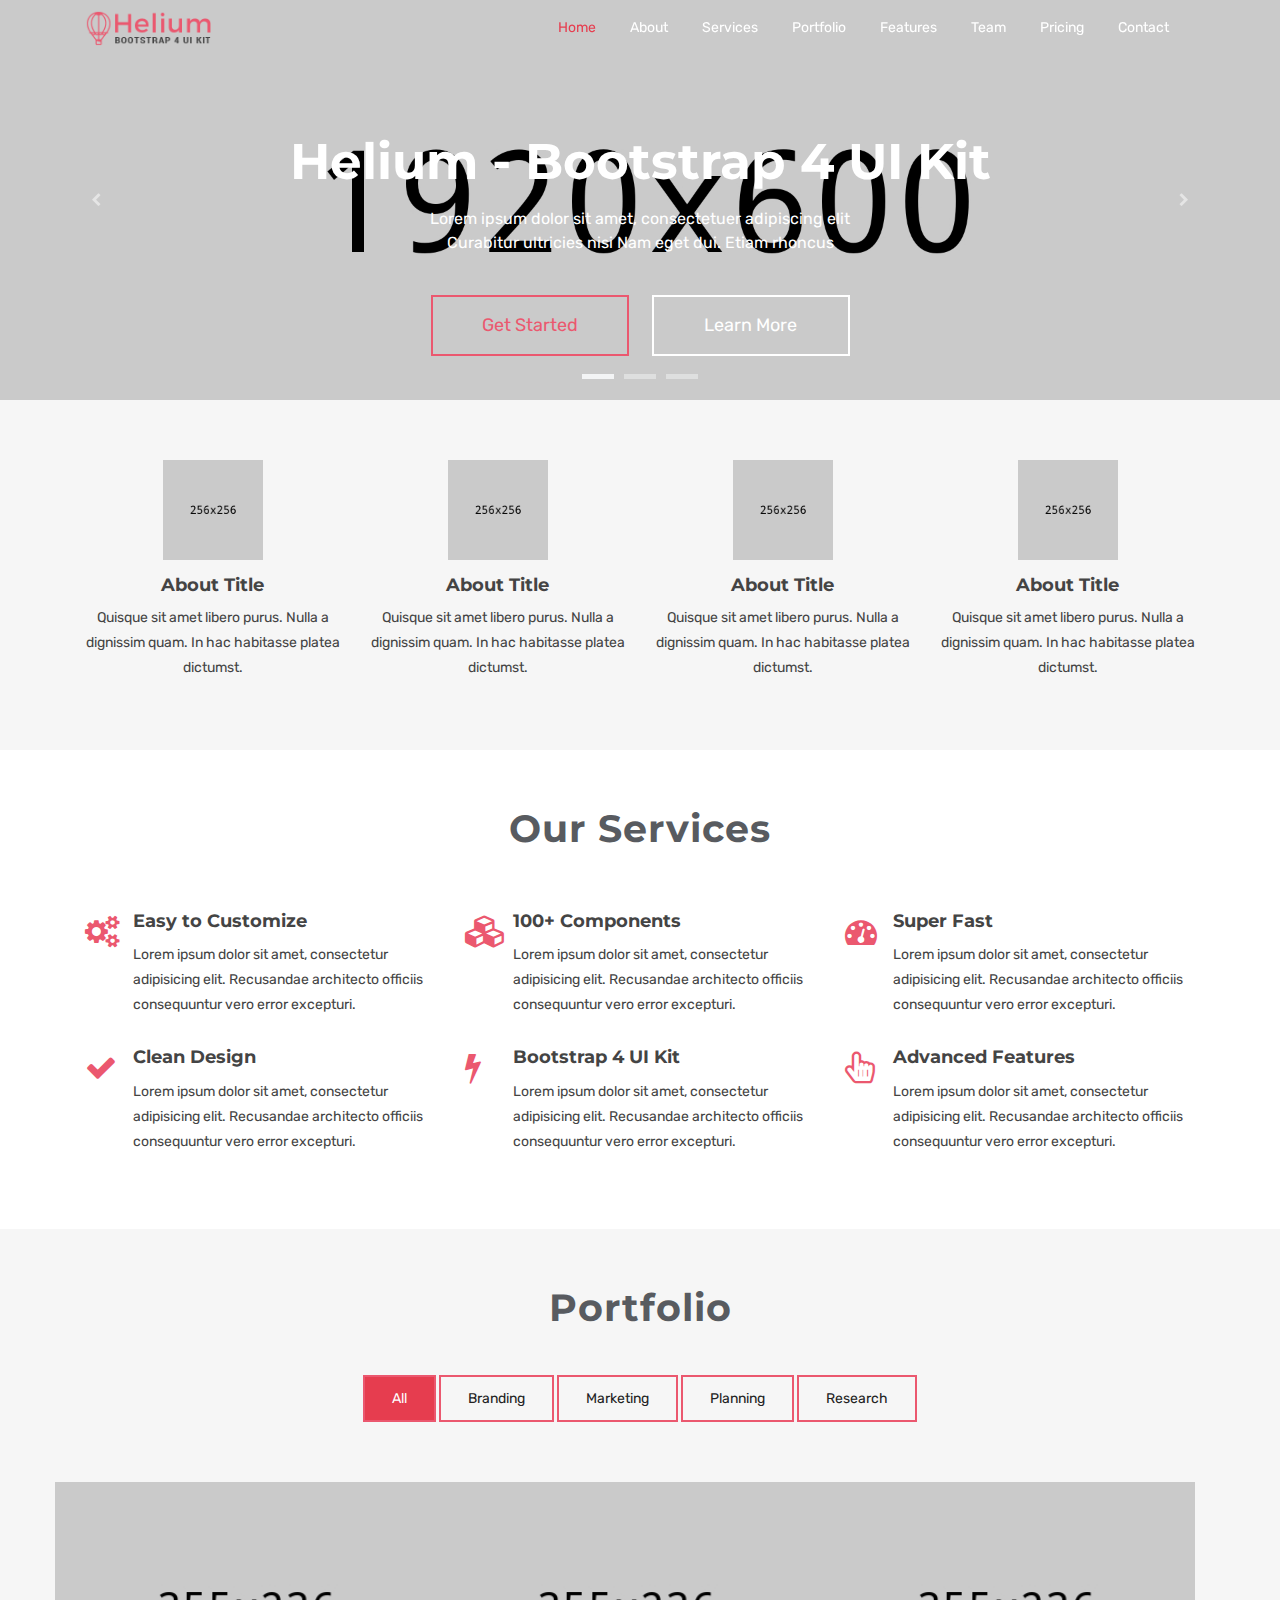
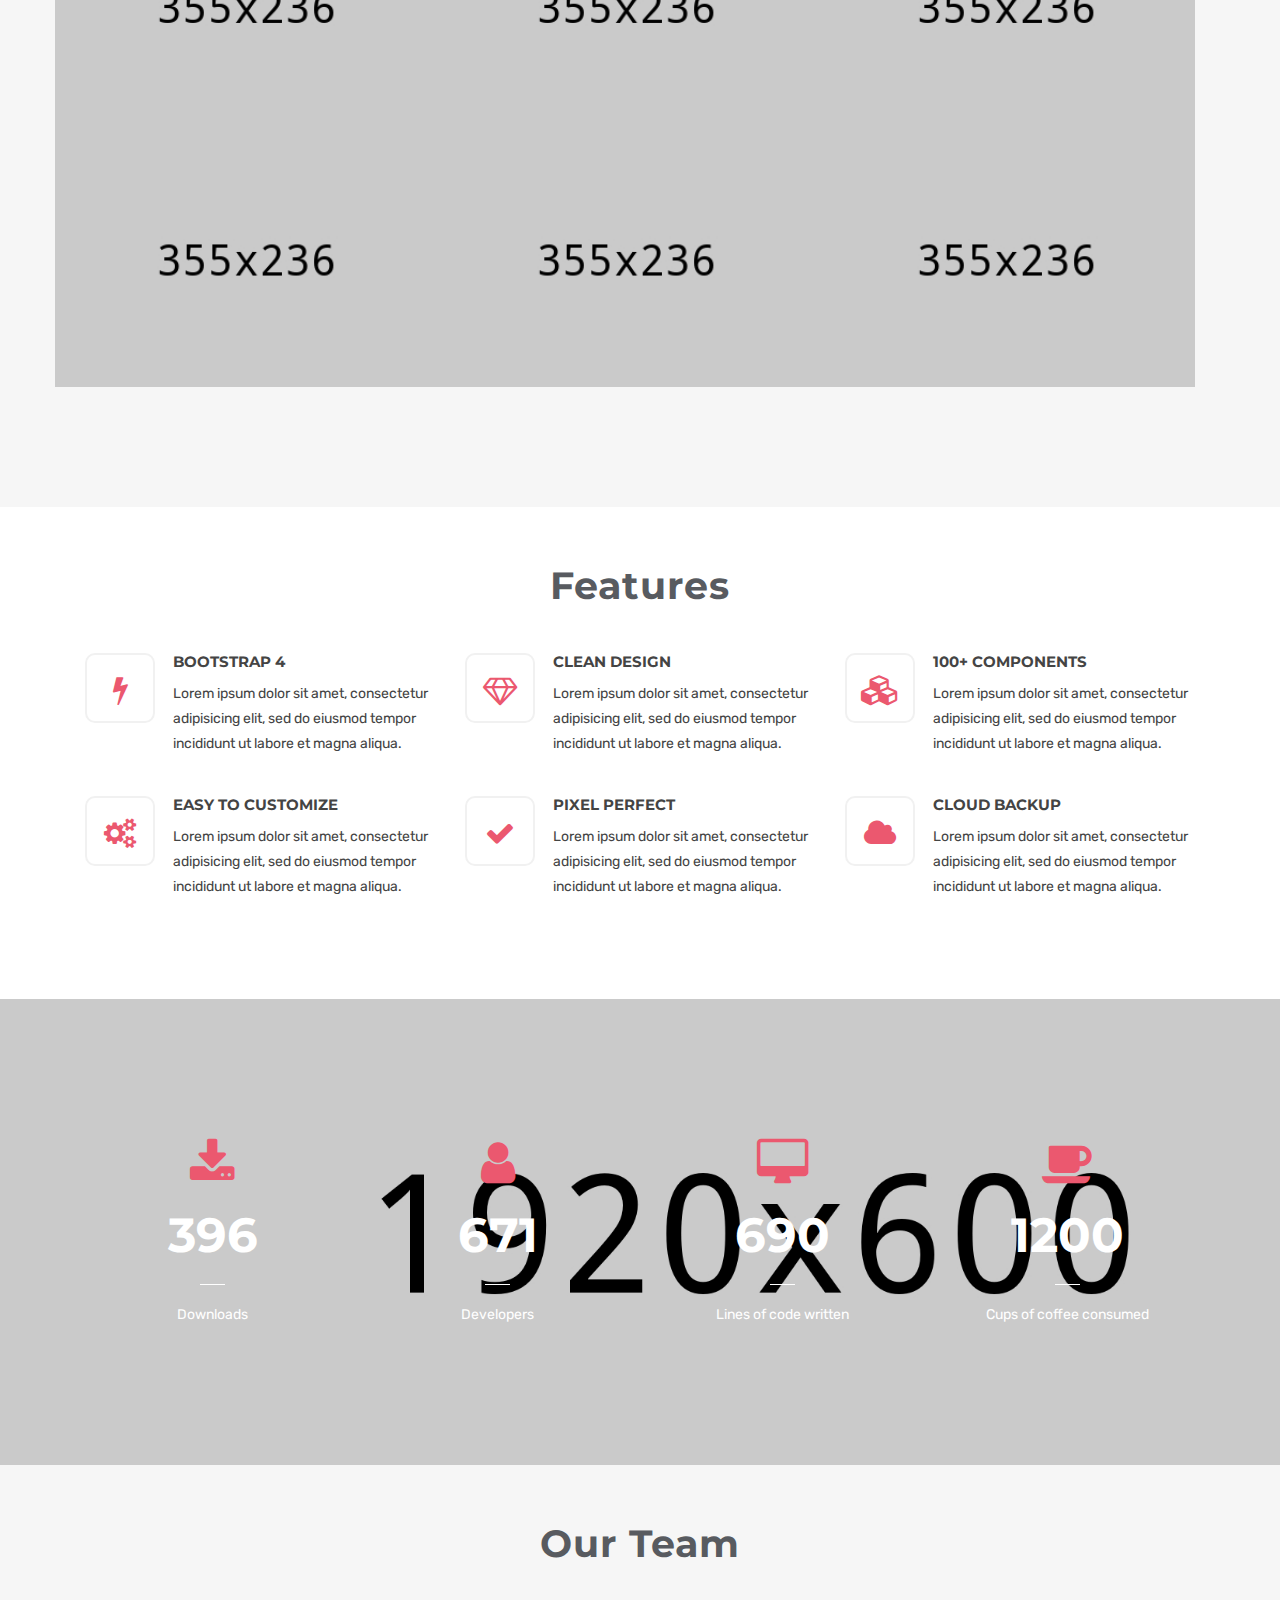
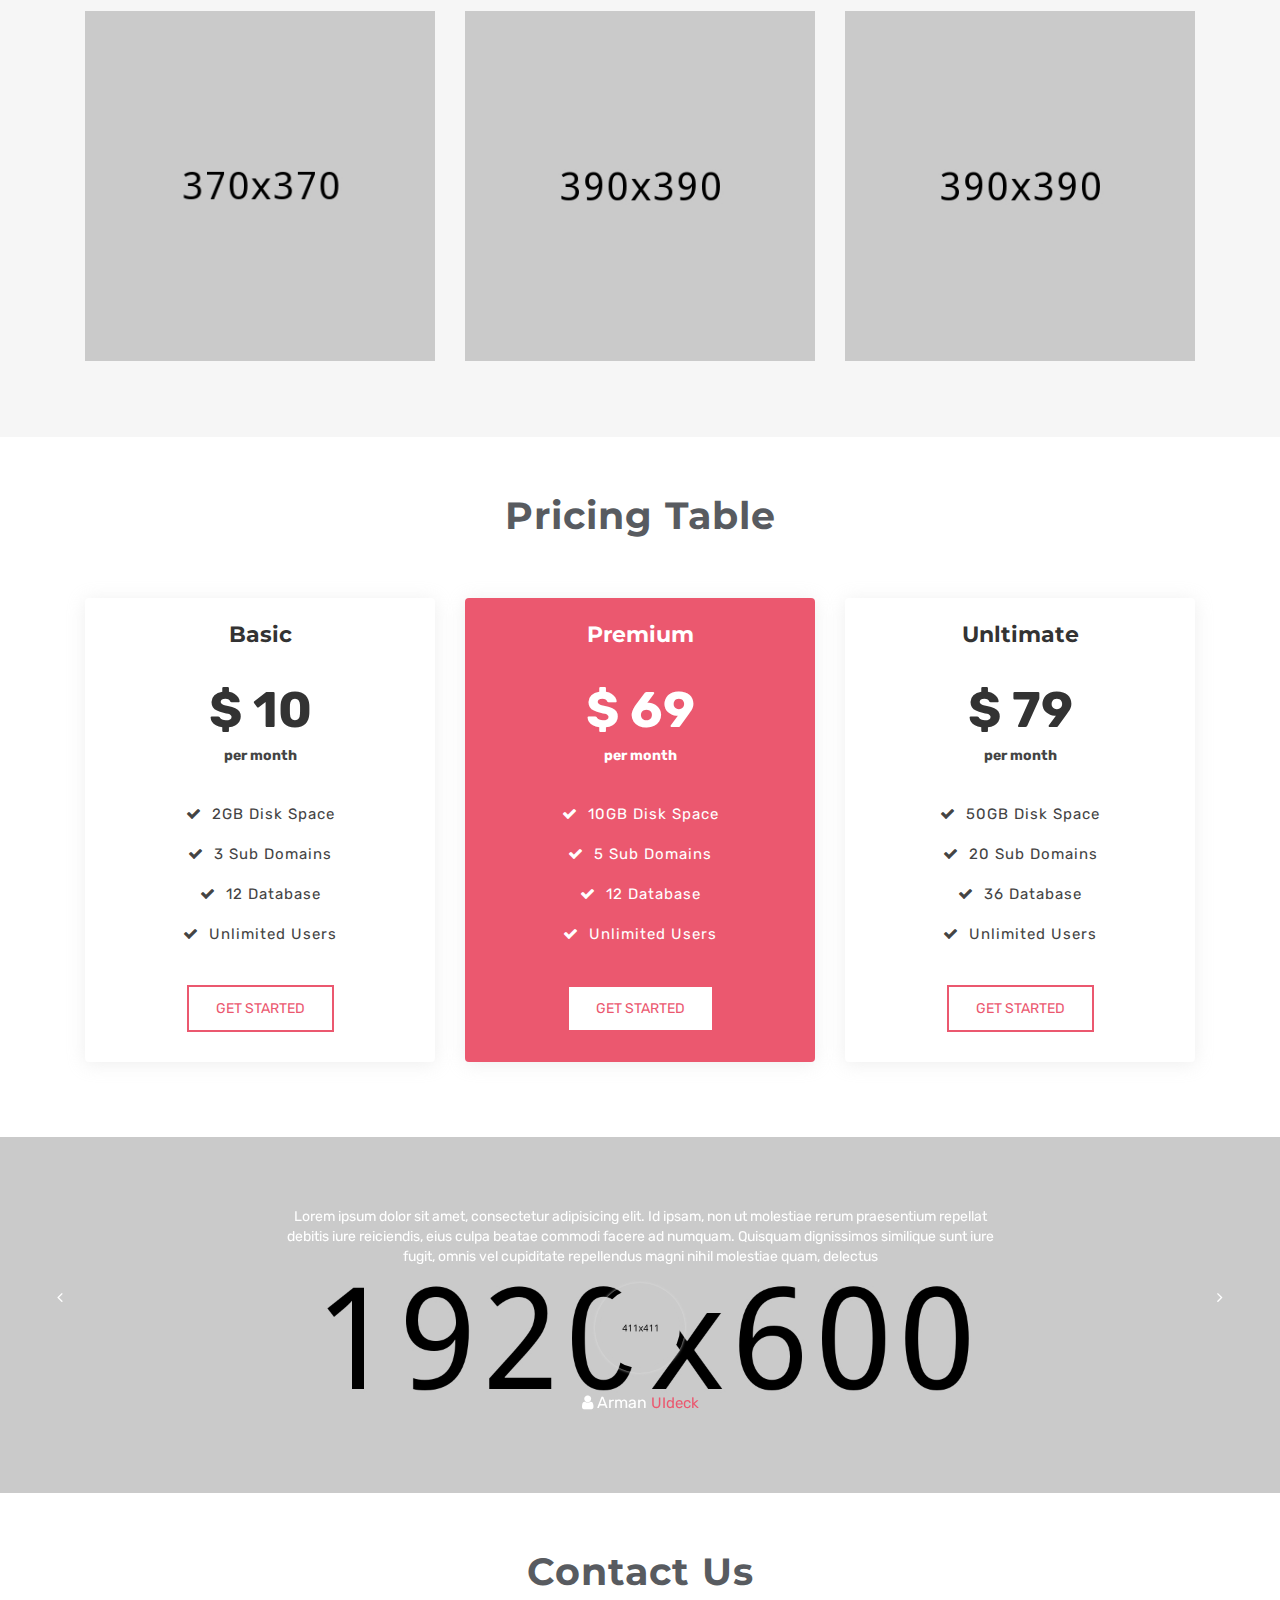
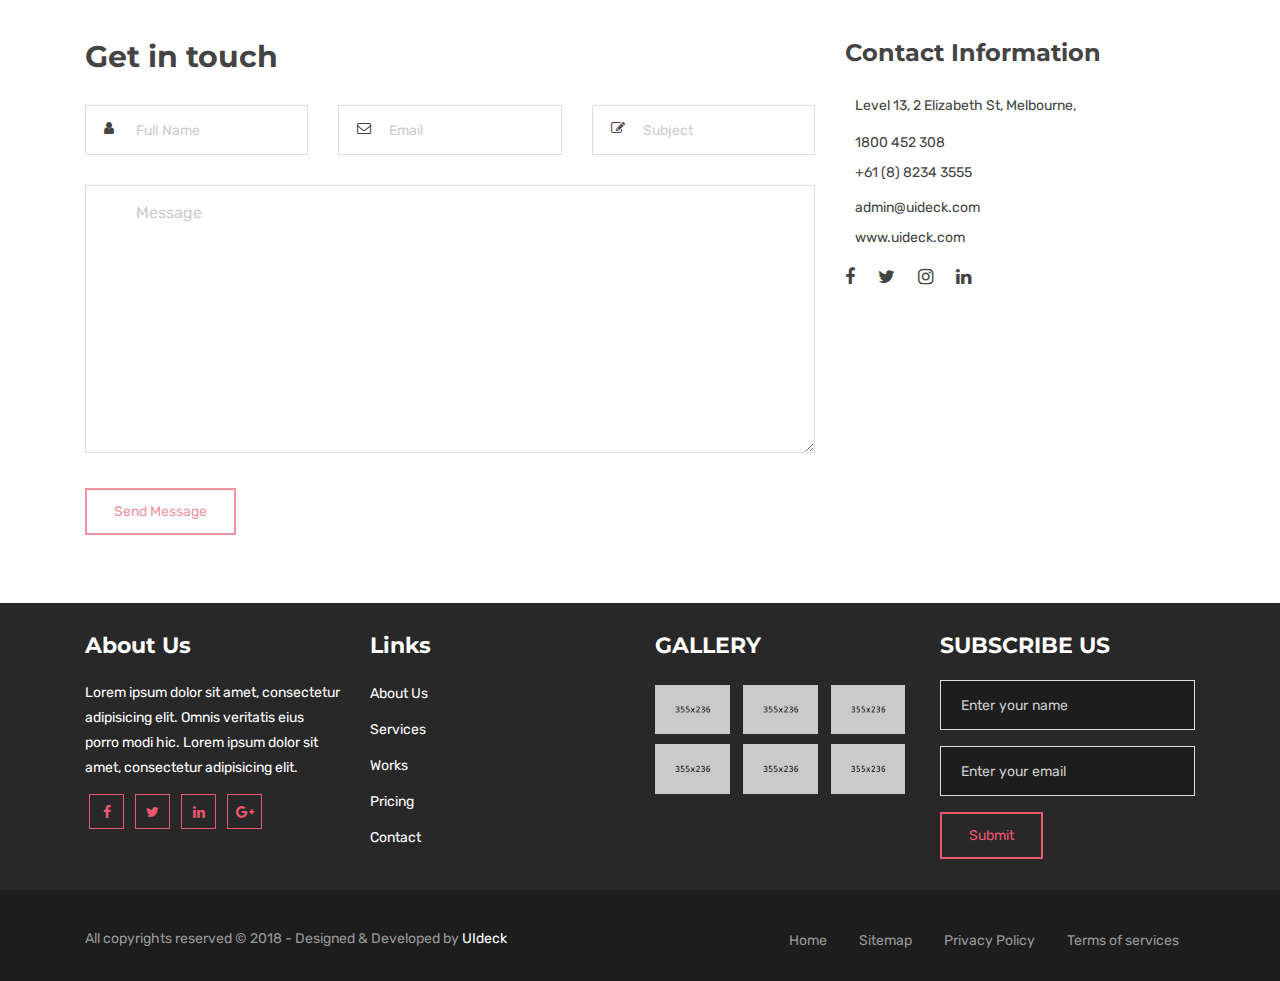
==== index.html @ 3fc0b0af "first commimt" ====
<!DOCTYPE html>
<html lang="en">
  <head>
    <!-- Required meta tags -->
    <meta charset="utf-8">
    <meta name="viewport" content="width=device-width, initial-scale=1, shrink-to-fit=no">

    <title>Helium - Bootstrap 4 Onepage Template</title>

    <!-- Bootstrap CSS -->
    <link rel="stylesheet" type="text/css" href="css/bootstrap.min.css" >
    <!-- Font -->
    <link rel="stylesheet" type="text/css" href="css/font-awesome.min.css">
    <!-- Slicknav -->
    <link rel="stylesheet" type="text/css" href="css/slicknav.css">
    <!-- Owl carousel -->
    <link rel="stylesheet" type="text/css" href="css/owl.carousel.css">
    <link rel="stylesheet" type="text/css" href="css/owl.theme.css">
    <!-- Animate -->
    <link rel="stylesheet" type="text/css" href="css/animate.css">
    <!-- Main Style -->
    <link rel="stylesheet" type="text/css" href="css/main.css">
    <!-- Extras Style -->
    <link rel="stylesheet" type="text/css" href="css/extras.css">
    <!-- Responsive Style -->
    <link rel="stylesheet" type="text/css" href="css/responsive.css">

  </head>
  <body>

    <!-- Header Area wrapper Starts -->
    <header id="header-wrap">
      <!-- Navbar Start -->
      <nav class="navbar navbar-expand-lg fixed-top scrolling-navbar indigo">
        <div class="container">
          <!-- Brand and toggle get grouped for better mobile display -->
          <div class="navbar-header">
            <button class="navbar-toggler" type="button" data-toggle="collapse" data-target="#main-navbar" aria-controls="main-navbar" aria-expanded="false" aria-label="Toggle navigation">
              <span class="navbar-toggler-icon"></span>
              <span class="icon-menu"></span>
              <span class="icon-menu"></span>
              <span class="icon-menu"></span>
            </button>
            <a href="index.html" class="navbar-brand"><img src="img/logo.png" alt=""></a>
          </div>
          <div class="collapse navbar-collapse" id="main-navbar">
            <ul class="navbar-nav mr-auto w-100 justify-content-end clearfix">
              <li class="nav-item active">
                <a class="nav-link" href="#sliders">
                  Home
                </a>
              </li>
              <li class="nav-item">
                <a class="nav-link" href="#about">
                  About
                </a>
              </li>
              <li class="nav-item">
                <a class="nav-link" href="#services">
                  Services
                </a>
              </li>
              <li class="nav-item">
                <a class="nav-link" href="#portfolio">
                  Portfolio
                </a>
              </li>
              <li class="nav-item">
                <a class="nav-link" href="#feature">
                  Features
                </a>
              </li>
              <li class="nav-item">
                <a class="nav-link" href="#team">
                  Team
                </a>
              </li>
              <li class="nav-item">
                <a class="nav-link" href="#pricing">
                  Pricing
                </a>
              </li>
              <li class="nav-item">
                <a class="nav-link" href="#contact">
                  Contact
                </a>
              </li>
            </ul>
          </div>
        </div>

        <!-- Mobile Menu Start -->
        <ul class="mobile-menu navbar-nav">
          <li>
            <a class="page-scroll" href="#sliders">
              Home
            </a>
          </li>
          <li>
            <a class="page-scroll" href="#about">
              About
            </a>
          </li>
          <li>
            <a class="page-scroll" href="#services">
              Services
            </a>
          </li>
          <li>
            <a class="page-scroll" href="#portfolio">
              Portfolio
            </a>
          </li>
          <li>
            <a class="page-scroll" href="#feature">
              Features
            </a>
          </li>
          <li>
            <a class="page-scroll" href="#team">
              Team
            </a>
          </li>
          <li>
            <a class="page-scroll" href="#pricing">
              Pricing
            </a>
          </li>
          <li>
            <a class="page-scroll" href="#contact">
              Contact
            </a>
          </li>
        </ul>
        <!-- Mobile Menu End -->

      </nav>
      <!-- Navbar End -->

      <!-- sliders -->
      <div id="sliders">
        <div class="full-width">
          <!-- light slider -->
          <div id="light-slider" class="carousel slide">
            <div id="carousel-area">
              <div id="carousel-slider" class="carousel slide" data-ride="carousel">
                <ol class="carousel-indicators">
                  <li data-target="#carousel-slider" data-slide-to="0" class="active"></li>
                  <li data-target="#carousel-slider" data-slide-to="1"></li>
                  <li data-target="#carousel-slider" data-slide-to="2"></li>
                </ol>
                <div class="carousel-inner" role="listbox">
                  <div class="carousel-item active">
                    <img src="img/slider/bg-1.jpg" alt="">
                    <div class="carousel-caption">
                      <h3 class="slide-title animated fadeInDown"><span>Helium</span> - Bootstrap 4 UI Kit</h3>
                      <h5 class="slide-text animated fadeIn">Lorem ipsum dolor sit amet, consectetuer adipiscing elit<br> Curabitur ultricies nisi Nam eget dui. Etiam rhoncus</h5>
                      <a href="#" class="btn btn-lg btn-common animated fadeInUp">Get Started</a>
                      <a href="#" class="btn btn-lg btn-border animated fadeInUp">Learn More</a>
                    </div>
                  </div>
                  <div class="carousel-item">
                    <img src="img/slider/bg-2.jpg" alt="">
                    <div class="carousel-caption">
                      <h3 class="slide-title animated fadeInDown"><span>Cutting-edge</span> Features</h3>
                      <h5 class="slide-text animated fadeIn">Lorem ipsum dolor sit amet, consectetuer adipiscing elit<br> Curabitur ultricies nisi Nam eget dui. Etiam rhoncus</h5>
                      <a href="#" class="btn btn-lg btn-common animated fadeInUp">Download Now</a>
                    </div>
                  </div>
                  <div class="carousel-item">
                    <img src="img/slider/bg-3.jpg" alt="">
                    <div class="carousel-caption">
                      <h3 class="slide-title animated fadeInDown"><span>100+</span> UI Blocks & Components</h3>
                      <h5 class="slide-text animated fadeIn">Lorem ipsum dolor sit amet, consectetuer adipiscing elit<br> Curabitur ultricies nisi Nam eget dui. Etiam rhoncus</h5>
                      <a href="#" class="btn btn-lg btn-border animated fadeInUp">Get Started</a>
                      <a href="#" class="btn btn-lg btn-common animated fadeInUp">Download</a>
                    </div>
                  </div>
                </div>
                <a class="carousel-control-prev" href="#carousel-slider" role="button" data-slide="prev">
                  <i class="fa fa-chevron-left"></i>
                </a>
                <a class="carousel-control-next" href="#carousel-slider" role="button" data-slide="next">
                  <i class="fa fa-chevron-right"></i>
                </a>
              </div>
            </div>
          </div>
        </div>
      </div>
      <!-- End sliders -->

    </header>
    <!-- Header Area wrapper End -->

    <!-- About Section Start -->
    <div id="about" class="section-padding">
      <div class="container">
        <div class="row">
          <div class="col-lg-3 col-md-6 col-xs-12">
            <div class="about block text-center">
              <img src="img/about/img1.png" alt="">
              <h5><a href="#">About Title</a></h5>
              <p>Quisque sit amet libero purus. Nulla a dignissim quam. In hac habitasse platea dictumst.</p>
            </div>
          </div>
          <div class="col-lg-3 col-md-6 col-xs-12">
            <div class="about block text-center">
              <img src="img/about/img2.png" alt="">
              <h5><a href="#">About Title</a></h5>
              <p>Quisque sit amet libero purus. Nulla a dignissim quam. In hac habitasse platea dictumst.</p>
            </div>
          </div>
          <div class="col-lg-3 col-md-6 col-xs-12">
            <div class="about block text-center">
              <img src="img/about/img3.png" alt="">
              <h5><a href="#">About Title</a></h5>
              <p>Quisque sit amet libero purus. Nulla a dignissim quam. In hac habitasse platea dictumst.</p>
            </div>
          </div>
          <div class="col-lg-3 col-md-6 col-xs-12">
            <div class="about block text-center">
              <img src="img/about/img4.png" alt="">
              <h5><a href="#">About Title</a></h5>
              <p>Quisque sit amet libero purus. Nulla a dignissim quam. In hac habitasse platea dictumst.</p>
            </div>
          </div>
        </div>
      </div>
    </div>
    <!-- About Section End -->

    <!-- Services Section Start -->
    <section id="services" class="section-padding">
      <div class="container">
        <div class="row">
          <div class="col-md-12">
            <h2 class="section-title wow fadeInDown animated" data-wow-delay="0.3s">Our Services</h2>
          </div>
        </div>
        <div class="row">
          <!-- Start Service Icon 1 -->
          <div class="col-md-6 col-lg-4 col-xs-12">
            <div class="service-box">
              <div class="service-icon">
                <i class="fa fa-cogs"></i>
              </div>
              <div class="service-content">
                <h4><a href="#">Easy to Customize</a></h4>
                <p>
                  Lorem ipsum dolor sit amet, consectetur adipisicing elit. Recusandae architecto officiis consequuntur vero error excepturi.
                </p>
              </div>
            </div>
          </div>
          <!-- End Service Icon 1 -->

          <!-- Start Service Icon 2 -->
          <div class="col-md-6 col-lg-4 col-xs-12">
            <div class="service-box">
              <div class="service-icon">
                <i class="fa fa-cubes"></i>
              </div>
              <div class="service-content">
                <h4><a href="#">100+ Components</a></h4>
                <p>
                  Lorem ipsum dolor sit amet, consectetur adipisicing elit. Recusandae architecto officiis consequuntur vero error excepturi.
                </p>
              </div>
            </div>
          </div>
          <!-- End Service Icon 2 -->

          <!-- Start Service Icon 3 -->
          <div class="col-md-6 col-lg-4 col-xs-12">
            <div class="service-box">
              <div class="service-icon">
                <i class="fa fa-tachometer"></i>
              </div>
              <div class="service-content">
                <h4><a href="#">Super Fast</a></h4>
                <p>
                  Lorem ipsum dolor sit amet, consectetur adipisicing elit. Recusandae architecto officiis consequuntur vero error excepturi.
                </p>
              </div>
            </div>
          </div>
          <!-- End Service Icon 3 -->

          <!-- Start Service Icon 4 -->
          <div class="col-md-6 col-lg-4 col-xs-12">
            <div class="service-box">
              <div class="service-icon">
                <i class="fa fa-check"></i>
              </div>
              <div class="service-content">
                <h4><a href="#">Clean Design</a></h4>
                <p>
                  Lorem ipsum dolor sit amet, consectetur adipisicing elit. Recusandae architecto officiis consequuntur vero error excepturi.
                </p>
              </div>
            </div>
          </div>
          <!-- End Service Icon 4 -->

          <!-- Start Service Icon 5 -->
          <div class="col-md-6 col-lg-4 col-xs-12">
            <div class="service-box">
              <div class="service-icon">
                <i class="fa fa-flash"></i>
              </div>
              <div class="service-content">
                <h4><a href="#">Bootstrap 4 UI Kit</a></h4>
                <p>
                  Lorem ipsum dolor sit amet, consectetur adipisicing elit. Recusandae architecto officiis consequuntur vero error excepturi.
                </p>
              </div>
            </div>
          </div>
          <!-- End Service Icon 5 -->
          
          <!-- Start Service Icon 6 -->
          <div class="col-md-6 col-lg-4 col-xs-12">
            <div class="service-box">
              <div class="service-icon">
                <i class="fa fa-hand-pointer-o"></i>
              </div>
              <div class="service-content">
                <h4><a href="#">Advanced Features</a></h4>
                <p>
                  Lorem ipsum dolor sit amet, consectetur adipisicing elit. Recusandae architecto officiis consequuntur vero error excepturi.
                </p>
              </div>
            </div>
          </div>
          <!-- End Service Icon 6 -->
        </div>
      </div>
    </section>
    <!-- Services Section End -->

    <!-- Portfolio Section -->
    <section id="portfolio" class="section-padding">
      <!-- Container Starts -->
      <div class="container">
        <div class="row">
          <div class="col-md-12">
            <h2 class="section-title wow fadeInDown animated" data-wow-delay="0.3s">Portfolio</h2>
          </div>
        </div>
        <div class="row">
          <div class="col-lg-12 col-md-12">
            <!-- Portfolio Controller/Buttons -->
            <div class="controls text-center wow fadeInUpQuick" data-wow-delay=".6s">
              <a class="filter active btn btn-common" data-filter="all">
                All 
              </a>
              <a class="filter btn btn-common" data-filter=".branding">
                Branding 
              </a>
              <a class="filter btn btn-common" data-filter=".marketing">
                Marketing
              </a>
              <a class="filter btn btn-common" data-filter=".planning">
                Planning 
              </a>
              <a class="filter btn btn-common" data-filter=".research">
                Research 
              </a>
            </div>
            <!-- Portfolio Controller/Buttons Ends-->
          </div>

          <!-- Portfolio Recent Projects -->
          <div id="portfolio" class="row wow fadeInUpQuick" data-wow-delay="0.8s">
            <div class="col-lg-4 col-md-6 col-xs-12 mix marketing planning">
              <div class="portfolio-item">
                <div class="portfolio-img">
                  <img src="img/portfolio/img1.jpg" alt="" />
                </div>
                <div class="portfoli-content">
                  <div class="sup-desc-wrap">
                    <div class="sup-desc-inner">
                      <div class="sup-link">
                        <a class="left-link" href="#"><i class="fa fa-link"></i></a>
                        <a class="right-link" href="#"><i class="fa fa-heart"></i></a>
                      </div>
                      <div class="sup-meta-wrap">
                        <a class="sup-title" href="#">
                          <h4>TITLE HERE</h4>
                        </a>
                        <p class="sup-description">Lorem ipsum dolor sit amet, consectetur adipisicing elit. Sapiente vel quisquam.</p>
                      </div>
                    </div>
                  </div>
                </div>
              </div>
            </div>
            <div class="col-lg-4 col-md-6 col-xs-12 mix branding planning">
              <div class="portfolio-item">
                <div class="portfolio-img">
                  <img src="img/portfolio/img2.jpg" alt="" />
                </div>
                <div class="portfoli-content">
                  <div class="sup-desc-wrap">
                    <div class="sup-desc-inner">
                      <div class="sup-link">
                        <a class="left-link" href="#"><i class="fa fa-link"></i></a>
                        <a class="right-link" href="#"><i class="fa fa-heart"></i></a>
                      </div>
                      <div class="sup-meta-wrap">
                        <a class="sup-title" href="#">
                          <h4>TITLE HERE</h4>
                        </a>
                        <p class="sup-description">Lorem ipsum dolor sit amet, consectetur adipisicing elit. Sapiente vel quisquam.</p>
                      </div>
                    </div>
                  </div>
                </div>
              </div>
            </div>
            <div class="col-lg-4 col-md-6 col-xs-12 mix branding research">
              <div class="portfolio-item">
                <div class="portfolio-img">
                  <img src="img/portfolio/img3.jpg" alt="" />
                </div>
                <div class="portfoli-content">
                  <div class="sup-desc-wrap">
                    <div class="sup-desc-inner">
                      <div class="sup-link">
                        <a class="left-link" href="#"><i class="fa fa-link"></i></a>
                        <a class="right-link" href="#"><i class="fa fa-heart"></i></a>
                      </div>
                      <div class="sup-meta-wrap">
                        <a class="sup-title" href="#">
                          <h4>TITLE HERE</h4>
                        </a>
                        <p class="sup-description">Lorem ipsum dolor sit amet, consectetur adipisicing elit. Sapiente vel quisquam.</p>
                      </div>
                    </div>
                  </div>
                </div>
              </div>
            </div>
            <div class="col-lg-4 col-md-6 col-xs-12 mix marketing research">
              <div class="portfolio-item">
                <div class="portfolio-img">
                  <img src="img/portfolio/img4.jpg" alt="" />
                </div>
                <div class="portfoli-content">
                  <div class="sup-desc-wrap">
                    <div class="sup-desc-inner">
                      <div class="sup-link">
                        <a class="left-link" href="#"><i class="fa fa-link"></i></a>
                        <a class="right-link" href="#"><i class="fa fa-heart"></i></a>
                      </div>
                      <div class="sup-meta-wrap">
                        <a class="sup-title" href="#">
                          <h4>TITLE HERE</h4>
                        </a>
                        <p class="sup-description">Lorem ipsum dolor sit amet, consectetur adipisicing elit. Sapiente vel quisquam.</p>
                      </div>
                    </div>
                  </div>
                </div>
              </div>
            </div>
            <div class="col-lg-4 col-md-6 col-xs-12 mix marketing planning">
              <div class="portfolio-item">
                <div class="portfolio-img">
                  <img src="img/portfolio/img5.jpg" alt="" />
                </div>
                <div class="portfoli-content">
                  <div class="sup-desc-wrap">
                    <div class="sup-desc-inner">
                      <div class="sup-link">
                        <a class="left-link" href="#"><i class="fa fa-link"></i></a>
                        <a class="right-link" href="#"><i class="fa fa-heart"></i></a>
                      </div>
                      <div class="sup-meta-wrap">
                        <a class="sup-title" href="#">
                          <h4>TITLE HERE</h4>
                        </a>
                        <p class="sup-description">Lorem ipsum dolor sit amet, consectetur adipisicing elit. Sapiente vel quisquam.</p>
                      </div>
                    </div>
                  </div>
                </div>
              </div>
            </div>
            <div class="col-lg-4 col-md-6 col-xs-12 mix planning research">
              <div class="portfolio-item">
                <div class="portfolio-img">
                  <img src="img/portfolio/img6.jpg" alt="" />
                </div>
                <div class="portfoli-content">
                  <div class="sup-desc-wrap">
                    <div class="sup-desc-inner">
                      <div class="sup-link">
                        <a class="left-link" href="#"><i class="fa fa-link"></i></a>
                        <a class="right-link" href="#"><i class="fa fa-heart"></i></a>
                      </div>
                      <div class="sup-meta-wrap">
                        <a class="sup-title" href="#">
                          <h4>TITLE HERE</h4>
                        </a>
                        <p class="sup-description">Lorem ipsum dolor sit amet, consectetur adipisicing elit. Sapiente vel quisquam.</p>
                      </div>
                    </div>
                  </div>
                </div>
              </div>
            </div>
          </div>
        </div>
      </div>
      <!-- Container Ends -->
    </section>
    <!-- Portfolio Section Ends -->

     <!-- Feature Section Start -->
    <div id="feature" class="section-padding">
      <div class="container">
        <div class="row">
          <div class="col-md-12">
            <h2 class="section-title wow fadeInDown animated" data-wow-delay="0.3s">Features</h2>
          </div>
        </div>
        <div class="row">
          <!-- Start featured -->
          <div class="col-lg-4 col-md-6 col-xs-12">
            <div class="featured-box-item">
              <div class="featured-icon">
                <i class="fa fa-bolt"></i>
              </div>
              <div class="featured-content">
                <h4>Bootstrap 4</h4>
                <p>Lorem ipsum dolor sit amet, consectetur adipisicing elit, sed do eiusmod tempor incididunt ut labore et magna aliqua.</p>
              </div>
            </div>
          </div>
          <!-- End featured -->
          
          <!-- Start featured -->
          <div class="col-lg-4 col-md-6 col-xs-12">
            <div class="featured-box-item">
              <div class="featured-icon">
                <i class="fa fa-diamond"></i>
              </div>
              <div class="featured-content">
                <h4>Clean Design</h4>
                <p>Lorem ipsum dolor sit amet, consectetur adipisicing elit, sed do eiusmod tempor incididunt ut labore et magna aliqua.</p>
              </div>
            </div>
          </div>
          <!-- End featured -->

          <!-- Start featured -->
          <div class="col-lg-4 col-md-6 col-xs-12">
            <div class="featured-box-item">
              <div class="featured-icon">
                <i class="fa fa-cubes"></i>
              </div>
              <div class="featured-content">
                <h4>100+ Components</h4>
                <p>Lorem ipsum dolor sit amet, consectetur adipisicing elit, sed do eiusmod tempor incididunt ut labore et magna aliqua.</p>
              </div>
            </div>
          </div>
          <!-- End featured -->

          <!-- Start featured -->
          <div class="col-lg-4 col-md-6 col-xs-12">
            <div class="featured-box-item">
              <div class="featured-icon">
                <i class="fa fa-cogs"></i>
              </div>
              <div class="featured-content">
                <h4>Easy to Customize</h4>
                <p>Lorem ipsum dolor sit amet, consectetur adipisicing elit, sed do eiusmod tempor incididunt ut labore et magna aliqua.</p>
              </div>
            </div>
          </div>
          <!-- End featured -->

          <!-- Start featured -->
          <div class="col-lg-4 col-md-6 col-xs-12">
            <div class="featured-box-item">
              <div class="featured-icon">
                <i class="fa fa-check"></i>
              </div>
              <div class="featured-content">
                <h4>Pixel Perfect</h4>
                <p>Lorem ipsum dolor sit amet, consectetur adipisicing elit, sed do eiusmod tempor incididunt ut labore et magna aliqua.</p>
              </div>
            </div>
          </div>
          <!-- End featured -->

          <!-- Start featured -->
          <div class="col-lg-4 col-md-6 col-xs-12">
            <div class="featured-box-item">
              <div class="featured-icon">
                <i class="fa fa-cloud"></i>
              </div>
              <div class="featured-content">
                <h4>Cloud Backup</h4>
                <p>Lorem ipsum dolor sit amet, consectetur adipisicing elit, sed do eiusmod tempor incididunt ut labore et magna aliqua.</p>
              </div>
            </div>
          </div>
          <!-- End featured -->
        </div>
      </div>
    </div>
    <!-- Feature Section End -->

    <!-- facts Section Start -->
    <div id="counter">
      <div class="container">
        <div class="row count-to-sec">
          <div class="col-lg-3 col-md-6 col-xs-12 count-one">
            <span class="icon"><i class="fa fa-download"> </i></span>
            <h3 class="timer count-value" data-to="561" data-speed="1000">561</h3>
            <hr class="width25-divider">
            <small class="count-title">Downloads</small>
          </div>

          <div class="col-lg-3 col-md-6 col-xs-12 count-one">
            <span class="icon"><i class="fa fa-user"> </i></span>
            <h3 class="timer count-value" data-to="950" data-speed="1000">950</h3>
            <hr class="width25-divider">
            <small class="count-title">Developers</small>
          </div>

          <div class="col-lg-3 col-md-6 col-xs-12 count-one">
            <span class="icon"><i class="fa fa-desktop"> </i></span>
            <h3 class="timer count-value" data-to="978" data-speed="1000">978</h3>
            <hr class="width25-divider">
            <small class="count-title">Lines of code written</small>
          </div>

          <div class="col-lg-3 col-md-6 col-xs-12 count-one">
            <span class="icon"><i class="fa fa-coffee"> </i></span>
            <h3 class="timer count-value" data-to="1700" data-speed="1000">1700</h3>
            <hr class="width25-divider">
            <small class="count-title">Cups of coffee consumed</small>
          </div>
        </div>
      </div>
    </div>
    <!-- facts Section End -->
    
    <!-- Team Section Start -->
    <div id="team" class="team-members-tow section-padding">
      <div class="container">
        <div class="row">
          <div class="col-md-12">
            <h2 class="section-title wow fadeInDown animated" data-wow-delay="0.3s">Our Team</h2>
          </div>
        </div>
        <div class="row">
          <div class="col-lg-4 col-md-6 col-xs-12">
            <!-- Team Item Starts -->
            <figure>
              <img src="img/team/team-05.jpg" alt="">
              <div class="image-overlay">
                <div class="overlay-text text-center">
                  <div class="info-text">
                    <strong>Melody Clark</strong>
                    <span>UX Specialist</span>
                  </div>
                  <hr class="small-divider">
                  <ul class="social-icons">
                    <li><a href="#"><i class="fa fa-facebook" aria-hidden="true"></i></a></li>
                    <li><a href="#"><i class="fa fa-twitter" aria-hidden="true"></i></a></li>
                    <li><a href="#"><i class="fa fa-instagram" aria-hidden="true"></i></a></li>
                  </ul>
                </div>
              </div>
            </figure>
            <!-- Team Item Ends -->
          </div>
          <div class="col-lg-4 col-md-6 col-xs-12">
            <!-- Team Item Starts -->
            <figure>
              <img src="img/team/team-06.jpg" alt="">
              <div class="image-overlay">
                <div class="overlay-text text-center">
                  <div class="info-text">
                    <strong>Danny Burton</strong>
                    <span>Senior Designer</span>
                  </div>
                  <hr class="small-divider">
                  <ul class="social-icons">
                    <li><a href="#"><i class="fa fa-facebook" aria-hidden="true"></i></a></li>
                    <li><a href="#"><i class="fa fa-twitter" aria-hidden="true"></i></a></li>
                    <li><a href="#"><i class="fa fa-instagram" aria-hidden="true"></i></a></li>
                  </ul>
                </div>
              </div>
            </figure>
            <!-- Team Item Ends -->
          </div>

          <div class="col-lg-4 col-md-6 col-xs-12">
            <!-- Team Item Starts -->
            <figure>
              <img src="img/team/team-07.jpg" alt="">
              <div class="image-overlay">
                <div class="overlay-text text-center">
                  <div class="info-text">
                    <strong>Elizabeth Jones</strong>
                    <span>Art Director</span>
                  </div>
                  <hr class="small-divider">
                  <ul class="social-icons">
                    <li><a href="#"><i class="fa fa-facebook" aria-hidden="true"></i></a></li>
                    <li><a href="#"><i class="fa fa-twitter" aria-hidden="true"></i></a></li>
                    <li><a href="#"><i class="fa fa-instagram" aria-hidden="true"></i></a></li>
                  </ul>
                </div>
              </div>
            </figure>
            <!-- Team Item Ends -->
          </div>
        </div>
      </div>
    </div>
    <!-- Team Section End -->

    <!-- Pricing section Start --> 
    <section id="pricing" class="section-padding">
      <div class="container">
        <div class="row">
          <div class="col-md-12">
            <h2 class="section-title wow fadeInDown animated" data-wow-delay="0.3s">Pricing Table</h2>
          </div>
        </div>
        <div class="row">
          <div class="col-lg-4 col-md-6 col-xs-12">
            <div class="pricing-table-item">
              <div class="plan-name">
                <h3>Basic</h3>
              </div>
              <div class="plan-price">
                <div class="price-value">$ 10</div>
                <div class="interval">per month</div>
              </div>
              <div class="plan-list">
                <ul>
                  <li><i class="fa fa-check"></i>2GB Disk Space</li>
                  <li><i class="fa fa-check"></i>3 Sub Domains</li>
                  <li><i class="fa fa-check"></i>12 Database</li>
                  <li><i class="fa fa-check"></i>Unlimited Users</li>
                </ul>
              </div>
              <div class="plan-signup">
                <a href="#" class="btn btn-common">Get Started</a>
              </div>
            </div>
          </div>

          <div class="col-lg-4 col-md-6 col-xs-12">
            <div class="pricing-table-item table-active">
              <div class="plan-name">
                <h3>Premium</h3>
              </div>
              <div class="plan-price">
                <div class="price-value">$ 69 </div>
                <div class="interval">per month</div>
              </div>
              <div class="plan-list">
                <ul>
                  <li><i class="fa fa-check"></i>10GB Disk Space</li>
                  <li><i class="fa fa-check"></i>5 Sub Domains</li>
                  <li><i class="fa fa-check"></i>12 Database</li>
                  <li><i class="fa fa-check"></i>Unlimited Users</li>
                </ul>
              </div>
              <div class="plan-signup">
                <a href="#" class="btn btn-common">Get Started</a>
              </div>
            </div>
          </div>

          <div class="col-lg-4 col-md-6 col-xs-12">
            <div class="pricing-table-item">
              <div class="plan-name">
                <h3>Unltimate</h3>
              </div>
              <div class="plan-price">
                <div class="price-value">$ 79 </div>
                <div class="interval">per month</div>
              </div>
              <div class="plan-list">
                <ul>
                  <li><i class="fa fa-check"></i>50GB Disk Space</li>
                  <li><i class="fa fa-check"></i>20 Sub Domains</li>
                  <li><i class="fa fa-check"></i>36 Database</li>
                  <li><i class="fa fa-check"></i>Unlimited Users</li>
                </ul>
              </div>
              <div class="plan-signup">
                <a href="#" class="btn btn-common">Get Started</a>
              </div>
            </div>
          </div>
        </div>
      </div>
    </section>
    <!-- Pricing Table Section End -->

    <!-- Single testimonial Start -->
    <div class="single-testimonial-area">
      <div class="container">
        <div id="single-testimonial-item" class="owl-carousel">
          <!-- Single testimonial Item -->
          <div class="item">
            <div class="row justify-content-md-center">
              <div class="col-lg-8 col-md-12 col-xs-12 col-md-auto">
                <div class="testimonial-inner text-md-center">
                  <blockquote>
                    Lorem ipsum dolor sit amet, consectetur adipisicing elit. Id ipsam, non ut molestiae rerum praesentium repellat debitis iure reiciendis, eius culpa beatae commodi facere ad numquam. Quisquam dignissimos similique sunt iure fugit, omnis vel cupiditate repellendus magni nihil molestiae quam, delectus
                  </blockquote>
                  <div class="testimonial-images">
                    <img class="img-circle text-md-center" src="img/testimonial/img1.jpg" alt="">
                  </div>
                  <div class="testimonial-footer">
                    <i class="fa fa-user"></i> Arman
                    <a href="#"> UIdeck</a>
                  </div>
                </div>
              </div>
            </div>
          </div>

          <!-- Single testimonial Item -->
          <div class="item">
            <div class="row justify-content-md-center">
              <div class="col-lg-8 col-md-12 col-xs-12 col-md-auto">
                <div class="testimonial-inner text-md-center">
                  <blockquote>
                    Lorem ipsum dolor sit amet, consectetur adipisicing elit. Id ipsam, non ut molestiae rerum praesentium repellat debitis iure reiciendis, eius culpa beatae commodi facere ad numquam. Quisquam dignissimos similique sunt iure fugit, omnis vel cupiditate repellendus magni nihil molestiae quam, delectus
                  </blockquote>
                  <div class="testimonial-images">
                    <img class="img-circle text-md-center" src="img/testimonial/img2.jpg" alt="">
                  </div>
                  <div class="testimonial-footer">
                    <i class="fa fa-user"></i> Jeniffer
                    <a href="#"> GrayGrids</a>
                  </div>
                </div>
              </div>
            </div>
          </div>

          <!-- Single testimonial Item -->
          <div class="item">
            <div class="row justify-content-md-center">
              <div class="col-lg-8 col-md-12 col-xs-12 col-md-auto">
                <div class="testimonial-inner text-md-center">
                  <blockquote>
                    Lorem ipsum dolor sit amet, consectetur adipisicing elit. Id ipsam, non ut molestiae rerum praesentium repellat debitis iure reiciendis, eius culpa beatae commodi facere ad numquam. Quisquam dignissimos similique sunt iure fugit, omnis vel cupiditate repellendus magni nihil molestiae quam, delectus
                  </blockquote>
                  <div class="testimonial-images">
                    <img class="img-circle text-md-center" src="img/testimonial/img3.jpg" alt="">
                  </div>
                  <div class="testimonial-footer">
                    <i class="fa fa-user"></i> Elon Musk<a href="#"> Tesla</a>
                  </div>
                </div>
              </div>
            </div>
          </div>
        </div>
      </div>
    </div>
    <!-- end -->

    <!-- Contact Form Section Start -->
    <section id="contact" class="contact-form section-padding">
      <div class="container">
        <div class="row">
          <div class="col-md-12">
            <h2 class="section-title wow fadeInDown animated" data-wow-delay="0.3s">Contact Us</h2>
          </div>
        </div>
        <div class="row">
          <div class="col-lg-8 col-md-6 col-xs-12">
            <h3 class="title-head text-left">Get in touch</h3>
            <form class="contact-form" data-toggle="validator">
              <div class="row">
                <div class="col-lg-4 col-md-12 col-xs-12">
                  <div class="form-group">
                    <i class="contact-icon fa fa-user"></i>
                    <input type="text" class="form-control" id="name" placeholder="Full Name" required data-error="Please enter your name">
                    <div class="help-block with-errors"></div>
                  </div>
                </div>
                <div class="col-lg-4 col-md-12 col-xs-12">
                  <div class="form-group">
                    <i class="contact-icon fa fa-envelope-o"></i>
                    <input type="email" class="form-control" id="email" placeholder="Email" required data-error="Please enter your email">
                    <div class="help-block with-errors"></div>
                  </div>
                </div>
                <div class="col-lg-4 col-md-12 col-xs-12">
                  <div class="form-group">
                    <i class="contact-icon fa fa-pencil-square-o"></i>
                    <input type="text" class="form-control" id="subject" placeholder="Subject" required data-error="Please enter your Subject">
                    <div class="help-block with-errors"></div>
                  </div>
                </div>
                <div class="col-lg-12 col-md-12 col-xs-12">
                  <textarea class="form-control" id="message" rows="4" placeholder="Message" required data-error="Please enter your message"></textarea>
                  <div class="help-block with-errors"></div>
                  <button type="submit" id="form-submit" class="btn btn-common btn-form-submit">Send Message</button>
                  <div id="msgSubmit" class="h3 text-center hidden"></div>
                  <div class="clearfix"></div>
                </div>
              </div>
            </form>
          </div>

          <div class="col-lg-4 col-md-6 col-xs-12">
            <h4 class="contact-info-title text-left">Contact Information</h4>
            <div class="contact-info">
              <address>
              <i class="lni-map-marker icons cyan-color contact-info-icon"></i>
              Level 13, 2 Elizabeth St, Melbourne,
            </address>
              <div class="tel-info">
                <a href="tel:1800452308"><i class="lni-mobile icons cyan-color contact-info-icon"></i>1800 452 308</a>
                <a href="tel:+61(8)82343555"><i class="lni-phone icons cyan-color contact-info-icon"></i>+61 (8) 8234 3555</a>
              </div>
              <a href="mailto:hello@spiritapp.com"><i class="lni-envelope icons cyan-color contact-info-icon"></i>admin@uideck.com</a>
              <a href="#"><i class="lni-tab icons cyan-color contact-info-icon"></i>www.uideck.com</a>
              <ul class="social-links">
                <li>
                  <a href="#" class="fa fa-facebook"></a>
                </li>
                <li>
                  <a href="#" class="fa fa-twitter"></a>
                </li>
                <li>
                  <a href="#" class="fa fa-instagram"></a>
                </li>
                <li>
                  <a href="#" class="fa fa-linkedin"></a>
                </li>
              </ul>
            </div>
          </div>
        </div>
      </div>
    </section>
    <!-- Contact Form Section End -->

	  <!-- Footer Section -->
    <footer class="footer">
      <!-- Container Starts -->
      <div class="container">
        <!-- Row Starts -->
        <div class="row section">
          <!-- Footer Widget Starts -->
          <div class="footer-widget col-lg-3 col-md-6 col-xs-12 wow fadeIn">
            <h3 class="small-title">
              About Us
            </h3>
            <p>
              Lorem ipsum dolor sit amet, consectetur adipisicing elit. Omnis veritatis eius porro modi hic. Lorem ipsum dolor sit amet, consectetur adipisicing elit.
            </p>
            <div class="social-footer">
              <a href="#"><i class="fa fa-facebook icon-round"></i></a>
              <a href="#"><i class="fa fa-twitter icon-round"></i></a>
              <a href="#"><i class="fa fa-linkedin icon-round"></i></a>
              <a href="#"><i class="fa fa-google-plus icon-round"></i></a>
            </div>
          </div>
          <!-- Footer Widget Ends -->

          <!-- Footer Widget Starts -->
          <div class="footer-widget col-lg-3 col-md-6 col-xs-12 wow fadeIn" data-wow-delay=".2s">
            <h3 class="small-title">
              Links
            </h3>
            <ul class="menu">
              <li><a href="#">About Us</a></li>
              <li><a href="#">Services</a></li>
              <li><a href="#">Works</a></li>
              <li><a href="#">Pricing</a></li>
              <li><a href="#">Contact</a></li>
            </ul>
          </div>
          <!-- Footer Widget Ends -->

          <!-- Footer Widget Starts -->
          <div class="footer-widget col-lg-3 col-md-6 col-xs-12 wow fadeIn" data-wow-delay=".5s">
            <h3 class="small-title">
              GALLERY
            </h3>
            <div class="plain-flicker-gallery">
              <a href="#"><img src="img/flicker/img1.jpg" alt=""></a>
              <a href="#"><img src="img/flicker/img2.jpg" alt=""></a>
              <a href="#"><img src="img/flicker/img3.jpg" alt=""></a>
              <a href="#"><img src="img/flicker/img4.jpg" alt=""></a>
              <a href="#"><img src="img/flicker/img5.jpg" alt=""></a>
              <a href="#"><img src="img/flicker/img6.jpg" alt=""></a>
            </div>
          </div>
          <!-- Footer Widget Ends -->

          <!-- Footer Widget Starts -->
          <div class="footer-widget col-lg-3 col-md-6 col-xs-12 wow fadeIn" data-wow-delay=".8s">
            <h3 class="small-title">
              SUBSCRIBE US
            </h3>
            <div class="contact-us">
              <form>
                <div class="form-group">
                  <input type="text" class="form-control" id="exampleInputName2" placeholder="Enter your name">
                </div>
                <div class="form-group">
                  <input type="email" class="form-control" id="exampleInputEmail2" placeholder="Enter your email">
                </div>
                <button type="submit" class="btn btn-common">Submit</button>
              </form>
            </div>
          </div>
          <!-- Footer Widget Ends -->
        </div>
        <!-- Row Ends -->
      </div>
      <!-- Container Ends -->

      <!-- Copyright -->
      <div id="copyright">
        <div class="container">
          <div class="row">
            <div class="col-lg-6 col-md-6 col-xs-12">
              <p class="copyright-text">All copyrights reserved © 2018 - Designed &amp; Developed by <a rel="nofollow" href="https://uideck.com">UIdeck</a>
              </p>
            </div>
            <div class="col-lg-6 col-md-6 col-xs-12">
              <ul class="nav nav-inline  justify-content-end ">
                <li class="nav-item">
                  <a class="nav-link active" href="#">Home</a>
                </li>
                <li class="nav-item">
                  <a class="nav-link" href="#">Sitemap</a>
                </li>
                <li class="nav-item">
                  <a class="nav-link" href="#">Privacy Policy</a>
                </li>
                <li class="nav-item">
                  <a class="nav-link" href="#">Terms of services</a>
                </li>
              </ul>
            </div>
          </div>
        </div>
      </div>
      <!-- Copyright  End-->

    </footer>
    <!-- Footer Section End-->

    <!-- Go to Top Link -->
    <a href="#" class="back-to-top">
      <i class="fa fa-arrow-up"></i>
    </a>
    
    <!-- Preloader -->
    <div id="preloader">
      <div class="loader" id="loader-1"></div>
    </div>
    <!-- End Preloader -->
    
    <!-- jQuery first, then Popper.js, then Bootstrap JS -->
    <script src="js/jquery-min.js"></script>
    <script src="js/popper.min.js"></script>
    <script src="js/bootstrap.min.js"></script>
    <script src="js/owl.carousel.min.js"></script>
    <script src="js/jquery.mixitup.js"></script>
    <script src="js/jquery.countTo.js"></script>
    <script src="js/jquery.nav.js"></script>
    <script src="js/scrolling-nav.js"></script>
    <script src="js/jquery.easing.min.js"></script>
    <script src="js/jquery.slicknav.js"></script>
    <script src="js/form-validator.min.js"></script>
    <script src="js/contact-form-script.js"></script>
    <script src="js/main.js"></script>
      
  </body>
</html>
---- css/main.css ----
/*
Product: Helium Bootstrap UI Kit
Author: UIdeck
Website: https://uideck.com
More Info: https://uideck.com/products/helium-ui-kit
*/
@import url("https://fonts.googleapis.com/css?family=Rubik:400,700|Montserrat:700");
/* Typography */
h1, h2, h3, h4, h5, h6 {
  color: #444;
  font-family: "Montserrat", sans-serif;
  font-weight: 700;
  letter-spacing: 0px;
  margin-top: 0;
}

h1 {
  font-size: 36px;
}

h2 {
  font-size: 30px;
}

h3 {
  font-size: 26px;
}

h4 {
  font-size: 22px;
}

h5 {
  font-size: 18px;
}

h6 {
  font-size: 16px;
}

a {
  color: #EB586F;
  -moz-transition: 0.2s ease-in;
  -o-transition: 0.2s ease-in;
  -webkit-transition: 0.2s ease-in;
  -ms-transition: 0.2s ease-in;
  transition: 0.2s ease-in;
  letter-spacing: 0px;
  outline: 0 !important;
}

a:hover, a:active, a:focus {
  color: #D14E63;
  text-decoration: none;
}

p {
  font-family: "Rubik", sans-serif;
  font-weight: 400;
  font-size: 14px;
  line-height: 25px;
  color: #444;
  letter-spacing: 0px;
  margin-bottom: 10px;
}

ul, li {
  list-style: none;
  padding: 0;
}

ul, ol {
  list-style: none;
  padding: 0;
}

.orderlist li {
  list-style: block;
  margin-left: 15px;
}

.unorderedlist li {
  list-style: inside;
}

.list-featured {
  list-style: none;
  padding: 0;
}

.list-featured li {
  position: relative;
  font-size: 14px;
  padding-left: 14px;
  margin-bottom: 7px;
}

.list-featured li:before {
  position: absolute;
  display: block;
  content: "";
  width: 6px;
  height: 6px;
  border-radius: 50%;
  left: 0;
  top: 7px;
  background-color: #EB586F;
}

.line-height-36 {
  line-height: 36px;
}

ol li {
  margin-bottom: 7px;
}

li {
  color: #444;
  font-size: 16px;
  line-height: 20px;
  letter-spacing: 0px;
}

blockquote {
  border-left: 0px solid #ddd;
}

blockquote p {
  font-size: 16px;
  font-weight: 400;
}

.blockquote-reverse {
  border-right: none;
}

strong {
  font-weight: 700;
}

.lead {
  font-size: 16px;
}

.text-left {
  text-align: left;
}

.text-center {
  text-align: center;
}

.text-right {
  text-align: right;
}

.text-default {
  color: #EB586F;
}

.bg-default {
  color: #444;
  background: #EB586F;
  padding: 3px 4px;
}

.bg-primary {
  color: #fff;
  background: #EB586F;
  padding: 3px 4px;
}

.bg-success {
  color: #fff;
  background: #87c056;
  padding: 3px 4px;
}

.bg-info {
  color: #fff;
  background: #4da5e2;
  padding: 3px 4px;
}

.bg-warning {
  color: #fff;
  background: #ffcc66;
  padding: 3px 4px;
}

.bg-danger {
  color: #fff;
  background: #ec7160;
  padding: 3px 4px;
}

/* / End Typography */
.demo_img {
  background: #f7f7f7;
  margin-bottom: 70px;
  margin-left: 1%;
  margin-right: 1%;
  padding-bottom: 20px;
  text-align: center;
}

.demo_img img {
  margin-bottom: 25px;
  max-width: 100%;
  position: relative;
  transition: all 0.3s ease;
  -moz-transition: all 0.3s ease;
  -webkit-transition: all 0.3s ease;
  -o-transition: all 0.3s ease;
}

.demo_img img:hover {
  opacity: 0.7;
}

.demo_img h3.demo-title {
  font-size: 18px;
  font-weight: 700;
  text-transform: uppercase;
  letter-spacing: 1px;
}

/* Headers */
.wrapper {
  background: #fff;
  padding-bottom: 60px;
}

.mtb-50 {
  margin-top: 50px;
  margin-bottom: 50px;
}

#content {
  padding-bottom: 60px;
}

.mb-60 {
  margin-bottom: 60px;
}

.space-right {
  margin-right: 25px;
}

.row-spacer {
  margin-bottom: 80px;
}

.page-header-title {
  padding-top: 60px;
  padding-bottom: 60px;
}

.page-header-title .heading-title {
  color: #444;
  font-size: 36px;
  letter-spacing: 3px;
  text-transform: uppercase;
  font-weight: 400;
}

.navbar-light .navbar-nav .nav-link {
  color: #fff;
}

.navbar-light .navbar-nav .nav-link:focus, .navbar-light .navbar-nav .nav-link:hover {
  color: #fff;
}

#headers .navbar {
  margin-bottom: 0;
}

#headers .header-caption {
  text-align: center;
  height: auto;
  text-shadow: none !important;
  top: 0;
  bottom: 0;
  padding: 0;
}

#headers .header-content {
  padding: 90px 0;
}

.header-title .text-primary {
  color: #EB586F !important;
}

.header-content header-title span {
  margin-bottom: 15px;
}

.header-content .header-text {
  margin-top: 15px;
  font-size: 14px;
  line-height: 30px;
}

.header-content .btn {
  margin: 15px;
}

/* Header Style 1*/
#header-style-1 {
  background-image: url("../img/bg/hero-1-bg.jpg");
  -webkit-background-size: cover;
  -moz-background-size: cover;
  background-size: cover;
  background-position: contain;
}

#header-style-1 .header-title {
  color: #fff;
}

#header-style-1 .header-text {
  color: #fff;
  line-height: 1.5;
}

#header-style-1 .content {
  min-height: 555px;
  height: auto;
}

#header-style-1 p.caption {
  padding: 6px;
  color: #444;
}

/* Header Style 2*/
.header-style-2 {
  background: #f4f6f9;
  padding-top: 80px;
}

.hero-content-v2 {
  margin-top: 144px;
}

.hero-content-v2 h3 {
  font-size: 24px;
  color: #2f3542;
  font-weight: 400;
}

.hero-content-v2 h3 strong {
  display: block;
  font-size: 48px;
  font-weight: 400;
  line-height: 62px;
  margin-bottom: 25px;
}

.hero-content-v2 p {
  color: #444;
  font-size: 18px;
  margin-bottom: 45px;
}

/* Header Style 3*/
.header-style-3 {
  background: url("../img/bg/hero-3-bg.jpg") no-repeat left center;
  background-size: cover;
  padding-top: 80px;
}

.header-style-3 .hero-content-v2 h3 {
  color: #fff;
}

.header-style-3 .hero-content-v2 p {
  color: #fff;
}

/* End Headers */
.section {
  padding: 30px 0;
}

/* Footer */
.footer-info {
  padding: 25px 0;
}

footer .social a {
  font-size: 14px;
  margin-left: 10px;
}

footer {
  background: #282828;
  color: #7C7C7C;
}

footer .small-title {
  margin-bottom: 20px;
  font-size: 22px;
  color: #fff;
}

footer ul {
  padding: 0;
  margin: 0;
  list-style: none;
}

footer ul li {
  line-height: 25px;
}

footer ul li a {
  color: #999;
  font-size: 14px;
}

footer .menu {
  color: #fff;
}

footer .plain-flicker-gallery {
  margin-right: -5px;
  margin-left: -5px;
}

footer .plain-flicker-gallery a {
  display: inline-block;
  width: 32%;
  font-size: 0px;
  padding: 5px;
}

footer .plain-flicker-gallery a img {
  width: 100%;
}

footer .contact-us .form-control {
  color: #999;
  font-size: 14px;
  margin-bottom: 15px;
  background: #1D1D1D;
  border-radius: 0px;
}

footer #copyright {
  background: #1D1D1D;
}

footer #copyright .row {
  padding: 10px 0;
}

footer #copyright .copyright-text,
footer #copyright .nav-inline {
  line-height: 38px;
  margin-bottom: 0;
}

.social-footer a i {
  font-size: 14px;
  height: 35px;
  text-align: center;
  display: inline-block;
  border: 1px solid #EB586F;
  line-height: 35px;
  margin: 4px;
  width: 35px;
  -webkit-transition: all 0.2s linear;
  -moz-transition: all 0.2s linear;
  -o-transition: all 0.2s linear;
  transition: all 0.2s linear;
}

.social-footer .fa-facebook:hover {
  background: #3b5998;
  color: #fff;
  border-color: #3b5998;
}

.social-footer .fa-twitter:hover {
  background: #55acee;
  color: #fff;
  border-color: #55acee;
}

.social-footer .fa-linkedin:hover {
  background: #007bb6;
  color: #fff;
  border-color: #007bb6;
}

.social-footer .fa-google-plus:hover {
  background: #dd4b39;
  color: #fff;
  border-color: #dd4b39;
}

.default-footer {
  background: #232935;
  padding-bottom: 100px;
  padding-top: 100px;
}

.copy-right {
  font-size: 12px;
  color: #bac0cb;
}

.dis-blk {
  display: block;
  margin-bottom: 30px;
}

.mb-40 {
  margin-bottom: 40px;
}

.footer-logo {
  width: auto;
}

.light-footer {
  background: #f7f7f7;
}

.light-footer p {
  color: #444;
}

.dark-footer {
  background: #222;
}

.dark-footer p {
  color: #ccc;
}

/* Footer Widgets */
.light-footer .widget-area {
  background: #fff;
}

.dark-footer .widget-area {
  background: #000;
}

.color-footer .widget-area {
  background: #D14E63;
}

footer .widget-title {
  text-align: left;
  margin-bottom: 30px;
}

.dark-footer .widget-title h4 {
  color: #fff;
}

.color-footer .widget-title h4 {
  color: #fff;
}

/* ==========================================================================
   Footer Style 2
   ========================================================================== */
footer .block-title {
  font-size: 20px;
  margin-bottom: 25px;
}

footer .footer-Content {
  background-color: #18191b;
  padding: 60px 0;
  color: #fff;
}

.footer-widget p {
  color: #fff;
}

.textwidget {
  font-size: 14px;
  font-weight: 300;
  line-height: 24px;
  color: #fff;
}

footer .menu {
  padding-left: 0;
}

footer .menu li {
  padding-bottom: 10px;
}

footer .menu li a {
  color: #fff;
}

footer .menu li a:hover {
  color: #D14E63;
}

.twitter-content ul li {
  margin-bottom: 10px;
  padding-bottom: 10px;
}

.twitter-content span {
  float: left;
  width: 224px;
}

.twitter-content span a {
  color: #EB586F;
}

.featured-list {
  margin: 0;
  padding: 0;
  display: inline-block;
}

.featured-list li {
  float: left;
  width: 80px;
  height: 80px;
  margin-right: 7px;
  margin-bottom: 7px;
  overflow: hidden;
  position: relative;
}

.bottom-social-icons a {
  color: #fff;
  text-align: center;
  width: 32px;
  line-height: 32px;
  border-radius: 50px;
  border: 1px solid #fff;
  display: inline-block;
  height: 32px;
  margin-left: 5px;
  position: relative;
  overflow: hidden;
}

#copyright {
  background-color: #1d1e20;
  padding: 20px 0 10px;
  color: #fff;
}

#copyright p {
  line-height: 34px;
  color: #999;
}

#copyright p a {
  color: #fff;
}

#copyright p a:hover {
  color: #D14E63;
}

.social-icon .facebook:hover {
  background-color: #3b5998;
  border-color: #3b5998;
}

.social-icon .twitter:hover {
  background-color: #55acee;
  border-color: #55acee;
}

.social-icon .dribble:hover {
  background-color: #D34836;
  border-color: #D34836;
}

.social-icon .flickr:hover {
  background-color: #ff0084;
  border-color: #ff0084;
}

.social-icon .youtube:hover {
  background-color: #CC181E;
  border-color: #CC181E;
}

.social-icon .google-plus:hover {
  background-color: #dd4b39;
  border-color: #dd4b39;
}

.social-icon .linkedin:hover {
  background-color: #007bb5;
  border-color: #007bb5;
}

.subscribe-box {
  margin-top: 18px;
}

.subscribe-box input[type="text"] {
  outline: none;
  color: #444;
  font-size: 12px;
  padding: 6px 12px;
  border: none;
  background: #fff;
  border-radius: 0px;
  -webkit-border-radius: 0px;
  -moz-border-radius: 0px;
  -o-border-radius: 0px;
  outline: none;
}

.subscribe-box input[type="submit"] {
  display: inline-block;
  text-decoration: none;
  color: #fff;
  font-size: 12px;
  background: #EB586F;
  text-transform: uppercase;
  border: none;
  padding: 7px 16px;
  border-radius: 0px;
  -webkit-border-radius: 0px;
  -moz-border-radius: 0px;
  -o-border-radius: 0px;
  transition: all 0.2s ease-in-out;
  -moz-transition: all 0.2s ease-in-out;
  -webkit-transition: all 0.2s ease-in-out;
  -o-transition: all 0.2s ease-in-out;
}

/* Buttons */
.space-bottom {
  margin-bottom: 15px;
}

.btn {
  font-weight: 400;
  font-size: 14px;
  letter-spacing: 0px;
  -moz-transition: 0.2s ease-in;
  -o-transition: 0.2s ease-in;
  -webkit-transition: 0.2s ease-in;
  -ms-transition: 0.2s ease-in;
  transition: 0.2s ease-in;
  border-radius: 0;
  padding: 9px 10px;
}

.btn span {
  margin-left: 10px;
  margin-right: 10px;
}

.btn:hover {
  background: transparent;
  cursor: pointer;
}

.btn-xl {
  font-size: 20px;
  padding: 9px 10px;
}

.btn-lg {
  font-size: 15px;
  padding: 10px 32px;
}

.btn-sm {
  font-size: 12px;
  padding: 7px 6px;
}

.btn-xs {
  font-size: 10px;
  padding: 5px 8px;
}

.btn-rounded {
  border-radius: 4px !important;
}

.btn-pill {
  border-radius: 50px !important;
}

.btn-link {
  color: #EB586F;
}

.btn-link:hover {
  color: #D14E63;
  text-decoration: none;
}

.btn-link:focus {
  color: #D14E63;
  text-decoration: none;
}

/* Default Button */
.btn-common, .btn-common:active, .btn-common:focus {
  color: #EB586F;
  border: 2px solid #EB586F;
  background: transparent;
}

.btn-common:hover {
  color: #fff;
  background: #EB586F;
  border: 2px solid #EB586F;
}

.btn-border {
  border: 2px solid #fff;
  color: #fff;
}

.btn-border:hover {
  background: rgba(255, 255, 255, 0.2);
  color: #ffffff;
  border-color: #ffffff;
}

.btn-radius {
  border-radius: 30px;
}

.btn-filled {
  background: #EB586F;
  border: 2px solid #EB586F;
  color: #fff;
}

.btn-filled:hover {
  background: #D14E63;
}

.btn-default-filled, .btn-default-filled:active, .btn-default-filled:focus {
  color: #fff;
  background: #EB586F;
  border: 2px solid #EB586F;
}

.btn-default-filled:hover {
  color: #fff;
  background: #D14E63;
  border: 2px solid #D14E63;
}

/* / End Default Button */
/* Success Button */
.btn-success, .btn-success:active, .btn-success:focus {
  color: #87c056;
  border: 2px solid #87c056;
  background: transparent;
}

.btn-success:hover {
  color: #fff;
  background: #87c056;
  border: 2px solid #87c056;
}

.btn-success-filled, .btn-success-filled:active, .btn-success-filled:focus {
  color: #fff;
  background: #87c056;
  border: 2px solid #87c056;
}

.btn-success-filled:hover {
  color: #fff;
  background: #74a44a;
  border: 2px solid #74a44a;
}

/* End Success Button */
/* Info Button */
.btn-info, .btn-info:active, .btn-info:focus {
  color: #4da5e2;
  border: 2px solid #4da5e2;
  background: transparent;
}

.btn-info:hover {
  color: #fff;
  background: #4da5e2;
  border: 2px solid #4da5e2;
}

.btn-info-filled, .btn-info-filled:active, .btn-info-filled:focus {
  color: #fff;
  background: #4da5e2;
  border: 2px solid #4da5e2;
}

.btn-info-filled:hover {
  color: #fff;
  background: #428fc4;
  border: 2px solid #428fc4;
}

/* End Info Button */
/* Warning Button */
.btn-warning, .btn-warning:active, .btn-warning:focus {
  color: #ffcc66;
  border: 2px solid #ffcc66;
  background: transparent;
}

.btn-warning:hover {
  color: #fff;
  background: #ffcc66;
  border: 2px solid #ffcc66;
}

.btn-warning-filled, .btn-warning-filled:active, .btn-warning-filled:focus {
  color: #fff;
  background: #ffcc66;
  border: 2px solid #ffcc66;
}

.btn-warning-filled:hover {
  color: #fff;
  background: #e1b459;
  border: 2px solid #e1b459;
}

/* End Warning Button */
/* Danger Button */
.btn-danger, .btn-danger:active, .btn-danger:focus {
  color: #ec7160;
  border: 2px solid #ec7160;
  background: transparent;
}

.btn-danger:hover {
  color: #fff;
  background: #ec7160;
  border: 2px solid #ec7160;
}

.btn-danger-filled, .btn-danger-filled:active, .btn-danger-filled:focus {
  color: #fff;
  background: #ec7160;
  border: 2px solid #ec7160;
}

.btn-danger-filled:hover {
  color: #fff;
  background: #cd6254;
  border: 2px solid #cd6254;
}

/* End Danger Button */
/* Paginations */
.pagination .btn {
  font-size: 14px;
  padding: 4px 10px;
  margin: 0 5px;
}

.pagination .btn-direction {
  font-size: 12px;
  padding: 5.5px 8px;
}

.pagination .btn-default {
  color: #EB586F;
  border: 1px solid #ddd;
  background: transparent;
}

.pagination .btn-default:hover {
  color: #fff;
  background: #EB586F;
  border: 1px solid #EB586F;
}

.pagination .btn-active {
  color: #fff !important;
  background: #EB586F !important;
  border: 1px solid #EB586F !important;
}

.pagination .btn-default-filled {
  color: #EB586F;
  background: #ddd;
  border: 1px solid #ddd;
}

.pagination .btn-default-filled:hover {
  color: #fff;
  background: #D14E63;
  border: 1px solid #D14E63;
}

/* End Paginations */
/*  Standard Buttons */
.button-title {
  border-bottom: 1px solid #ffffff;
  color: #ffffff;
  opacity: 0.2;
  text-align: left;
}

.button-title span {
  display: inline-block;
  font-size: 14px;
  margin-bottom: 20px;
  text-transform: uppercase;
}

.btn {
  font-size: 14px;
  padding: 11px 27px;
}

.btn:focus {
  outline: none;
}

.std-btn {
  margin-bottom: 20px;
}

.icon-cloud-download {
  margin-right: 13px;
  font-size: 16px;
  vertical-align: -2px;
}

.btn-primary {
  margin-right: 20px;
  border: none;
}

.learn-more .btn {
  text-transform: uppercase;
  font-size: 12px;
  font-weight: 700;
  letter-spacing: 2.33px;
}

.read-more .btn {
  font-weight: 600;
  min-width: 125px;
}

/* Small Buttons */
.btn-sm {
  font-size: 12px;
  min-width: 122px;
  padding: 5px 11px;
}

.learn-more .btn.btn-sm {
  font-size: 11px;
}

.read-more .btn.btn-sm {
  min-width: 94px;
}

/* large Buttons */
.btn-lg {
  font-size: 18px;
  min-width: 198px;
  padding: 15px 11px;
}

.learn-more .btn-lg {
  font-size: 17px;
}

.learn-more2 .btn-lg {
  min-width: 170px;
}

/*Extra large Buttons */
.btn-xlg {
  font-size: 22px;
  min-width: 233px;
  padding: 22px 27px;
  font-weight: 600;
}

.learn-more .btn-xlg {
  font-size: 19px;
}

.read-more .btn-xlg {
  min-width: 186px;
  font-size: 21px;
}

/* Navigations */
.bg-faded {
  background-color: transparent;
}

.bg-default {
  background: #F8F8F8;
  border: none;
}

.bg-default .navbar-nav .nav-link {
  color: #444;
}

.bg-black {
  background-color: #333;
}

.bg-black .navbar-nav .nav-link {
  color: #fff;
}

.navbar-fixed-top {
  border-radius: 0;
}

.navbar-brand {
  color: #ccc !important;
  font-size: 20px;
  line-height: 20px;
  font-weight: 700;
  padding: 20px 15px;
}

.navbar-brand img {
  max-width: 200px;
}

.navbar-light .navbar-brand, .navbar-light .navbar-toggler {
  color: #EB586F !important;
}

.navbar-toggle .icon-bar {
  background: #EB586F;
  width: 20px;
  height: 3px;
  border-radius: 5px;
  -webkit-border-radius: 5px;
  -moz-border-radius: 5px;
}

.navbar-collapse {
  text-align: center;
}

.navbar {
  padding: 0;
}

.dropdown-menu {
  padding: 10px 0px;
  border: 0;
  border-radius: 0;
}

.dropdown-item {
  padding: 10px 22px;
  font-size: 14px;
  width: 170px;
}

.dropdown-item:focus, .dropdown-item:hover {
  background: #EB586F;
  color: #fff;
}

.navbar-light .navbar-nav .nav-link:focus, .navbar-light .navbar-nav .nav-link:hover {
  color: #EB586F;
}

/* Default Navbar */
.navbar-nav .nav-link {
  color: #fff;
  font-size: 14px;
  margin-right: 18px;
  font-weight: 400;
  padding: 18px 0px;
}

.navbar-light .navbar-nav .nav-link:hover {
  color: #EB586F;
}

.navbar-light .navbar-nav .nav-link:hover:focus {
  color: #EB586F;
}

.navbar-light .navbar-nav > .active > a, .navbar-light .navbar-nav > .active > a:focus, .navbar-light .navbar-nav > .active > a:hover {
  color: #EB586F;
  background-color: transparent;
}

.navbar-light .navbar-nav > .open > a, .navbar-light .navbar-nav > .open > a:focus, .navbar-light .navbar-nav > .open > a:hover {
  color: #EB586F;
  background-color: transparent;
}

.navbar-light .navbar-toggle .icon-bar {
  background-color: #EB586F;
}

.navbar-light .navbar-toggle {
  border-color: transparent;
}

.navbar-light .navbar-toggle:hover, .navbar-light .navbar-toggle:focus {
  background-color: transparent;
}

/* / End Default Navbar */
.form-inline .form-control {
  margin: 0;
  color: #fff;
  border-radius: 50px;
  min-height: 42px;
  padding: 7px 20px;
  background: transparent;
}

.top_search_icon {
  position: absolute;
  top: 31px;
  right: 44px;
  color: #fff;
}

/* Navbar-1 */
.navbar-1 {
  border-radius: 0;
}

.navbar-1.navbar-light {
  background-color: #f7f7f7;
  border-color: transparent;
}

.navbar-inverse {
  background-color: #222;
  border-color: transparent;
}

/* Transparent Navigations */
.nav-bg-default {
  background: url("../images/nav-bg-default.jpg");
  background-repeat: no-repeat;
  background-size: cover;
  background-position: center;
}

.nav-bg-inverse {
  background: url("../images/nav-bg-inverse.jpg");
  background-repeat: no-repeat;
  background-size: cover;
  background-position: center;
}

.nav-bg-default .navbar {
  margin-bottom: 0;
  opacity: 0.8;
}

.nav-bg-inverse .navbar {
  margin-bottom: 0;
  opacity: 0.8;
}

.navbar-light-transparent {
  background-color: transparent !important;
}

.navbar-inverse-transparent {
  background-color: transparent !important;
}

.navbar-light-transparent.navbar-light .navbar-nav > li > a {
  color: #fff;
}

.navbar-light-transparent.navbar-light .navbar-nav > li > a:hover {
  color: #EB586F;
}

.navbar-light-transparent.navbar-light .navbar-nav > li > a:focus {
  color: #fff !important;
}

.navbar-light-transparent.navbar-light .navbar-nav > .active > a, .navbar-light-transparent.navbar-light .navbar-nav > .active > a:focus, .navbar-light-transparent.navbar-light .navbar-nav > .active > a:hover {
  color: #EB586F;
  background-color: transparent;
}

.navbar-light-transparent.navbar-light .navbar-nav > .open > a, .navbar-light-transparent.navbar-light .navbar-nav > .open > a:focus, .navbar-light-transparent.navbar-light .navbar-nav > .open > a:hover {
  color: #EB586F;
  background-color: transparent;
}

.navbar-light-transparent.navbar-light .navbar-toggle .icon-bar {
  background-color: #EB586F;
}

.navbar-light-transparent.navbar-light .navbar-toggle {
  border-color: transparent;
}

.navbar-light-transparent.navbar-light .navbar-toggle:hover, .navbar-light-transparent.navbar-light .navbar-toggle:focus {
  background-color: transparent;
}

.navbar-inverse-transparent.navbar-inverse .navbar-nav > li > a {
  color: #000;
}

.navbar-inverse-transparent.navbar-inverse .navbar-nav > li > a:hover {
  color: #EB586F;
}

.navbar-inverse-transparent.navbar-inverse .navbar-nav > li > a:focus {
  color: #000 !important;
}

.navbar-inverse-transparent.navbar-inverse .navbar-nav > .active > a, .navbar-inverse-transparent.navbar-inverse .navbar-nav > .active > a:focus, .navbar-inverse-transparent.navbar-inverse .navbar-nav > .active > a:hover {
  color: #EB586F;
  background-color: transparent;
}

.navbar-inverse-transparent.navbar-inverse .navbar-nav > .open > a, .navbar-inverse-transparent.navbar-inverse .navbar-nav > .open > a:focus, .navbar-inverse-transparent.navbar-inverse .navbar-nav > .open > a:hover {
  color: #EB586F;
  background-color: transparent;
}

.navbar-inverse-transparent.navbar-inverse .navbar-toggle .icon-bar {
  background-color: #EB586F;
}

.navbar-inverse-transparent .navbar-inverse .navbar-toggle {
  border-color: transparent;
}

.navbar-inverse-transparent.navbar-inverse .navbar-toggle:hover, .navbar-inverse-transparent.navbar-inverse .navbar-toggle:focus {
  background-color: transparent;
}

.form-inline .form-control {
  margin: 0;
  border-radius: 50px;
  min-height: 42px;
  padding: 7px 20px;
  background: transparent;
}

/* Top Menus */
.top-menu {
  background-color: #333;
}

.top-menu-inverse {
  background-color: #f7f7f7;
}

.top-menu p {
  margin-bottom: 0;
  padding: 9px 15px;
}

.top-menu-bg p {
  padding: 9px 0;
}

.top-menu-bg-inverse p {
  padding: 9px 0;
}

.top-menu a {
  color: #fff !important;
  font-size: 12px !important;
  margin-right: 10px;
  font-weight: 400;
}

.top-menu-inverse a {
  color: #444 !important;
}

.top-menu a:hover {
  color: #EB586F !important;
}

.top-menu .left i {
  margin-right: 5px;
}

.top-menu .right {
  float: right;
}

.top-menu .right a {
  margin: 0 0 0 15px;
}

.top-menu .right a i {
  margin-right: 5px;
}

.account-setting a {
  margin: 0 !important;
  padding: 6px;
}

.account-setting a i {
  margin-right: 5px;
}

.top-menu .container {
  padding: 0 30px;
}

.top-menu-bg a {
  color: #fff !important;
}

.top-menu-bg-inverse a {
  color: #000 !important;
}

.btn-top-menu {
  background: transparent;
  font-size: 10px !important;
  font-weight: 700;
  border: 2px solid #444;
  margin: -3px 0 0 10px;
  padding: 5px 0;
}

.btn-top-menu:hover {
  border: 2px solid #EB586F;
}

.btn-top-menu a {
  font-size: 10px !important;
  margin: 0 !important;
  padding: 8px;
}

.btn-top-menu-inverse {
  background: transparent;
  font-size: 10px !important;
  font-weight: 700;
  border: 2px solid #ccc;
  margin: -3px 0 0 10px;
  padding: 5px 0;
}

.btn-top-menu-inverse:hover {
  border: 2px solid #EB586F;
  background: #EB586F;
}

.btn-top-menu-inverse a:hover {
  color: #fff !important;
}

.btn-top-menu-inverse a {
  font-size: 10px !important;
  margin: 0 !important;
  padding: 8px;
}

.top-menu-bg .btn-top-menu {
  border: 2px solid #fff;
}

.top-menu-bg .btn-top-menu:hover {
  border: 2px solid #EB586F;
}

.top-menu-bg-inverse .btn-top-menu-inverse {
  border: 2px solid #000;
}

.top-menu-bg-inverse .btn-top-menu-inverse:hover {
  border: 2px solid #EB586F;
}

/* / End Top Menus */
.tbtn {
  font-size: 30px;
  height: 42px;
  width: 120px;
  padding: 8px;
  cursor: pointer;
  position: fixed;
  background: #EB586F;
  z-index: 999;
  top: 124px;
  left: 0px;
}

.tbtn p {
  font-size: 11px;
  color: #fff;
}

.tbtn p i {
  margin-right: 4px;
  font-size: 12px;
}

.title-menu {
  font-size: 12px;
  padding: 28px 15px;
  text-transform: uppercase;
}

.navmenu, .navbar-offcanvas {
  width: 200px;
  z-index: 99999;
}

.navmenu-default, .navbar-default .navbar-offcanvas {
  background-color: #fff;
  border-left: 1px solid #eee;
}

.navmenu-default .navmenu-nav > li > a:hover,
.navbar-default .navbar-offcanvas .navmenu-nav > li > a:hover,
.navmenu-default .navmenu-nav > li > a:focus,
.navbar-default .navbar-offcanvas .navmenu-nav > li > a:focus {
  color: #EB586F;
  background-color: transparent;
}

.navmenu-default .navmenu-nav > li {
  border-bottom: 1px solid #eee;
  line-height: 24px;
}

.navmenu-default .navmenu-nav > li > a,
.navbar-default .navbar-offcanvas .navmenu-nav > li > a {
  color: #444;
  padding: 0px 15px;
  font-size: 14px;
  font-weight: 300;
}

nav#menu span.fa.fa-bars:hover {
  color: #EB586F;
}

.navmenu-default .navmenu-nav > .active > a,
.navbar-default .navbar-offcanvas .navmenu-nav > .active > a,
.navmenu-default .navmenu-nav > .active > a:hover,
.navbar-default .navbar-offcanvas .navmenu-nav > .active > a:hover,
.navmenu-default .navmenu-nav > .active > a:focus,
.navbar-default .navbar-offcanvas .navmenu-nav > .active > a:focus {
  color: #EB586F;
}

.close {
  background: transparent;
  padding: 4px 12px;
  opacity: 1;
  position: absolute;
  top: 14px;
  right: 0px;
}

.close i {
  background: #EB586F;
  color: #fff;
  border-radius: 4px;
  font-size: 16px;
  width: 32px;
  height: 32px;
  text-align: center;
  line-height: 30px;
}

.social-icon {
  width: 25%;
}

.social-icon a {
  margin-right: 2px;
  color: #fff;
  text-align: center;
  font-size: 12px;
  width: 24px;
  height: 24px;
  background: #777575;
  display: inline-block;
  line-height: 24px;
  border-radius: 50%;
}

#services {
  padding: 30px 0;
}

.service-box {
  margin-top: 15px;
  margin-bottom: 15px;
}

.service-box .service-icon {
  float: left;
  margin-top: 5px;
}

.service-box .service-icon i {
  font-size: 32px;
  color: #EB586F;
}

.service-box .service-content {
  padding-left: 48px;
}

.service-box .service-content h4 {
  font-size: 18px;
  margin-bottom: 10px;
  font-weight: 700;
  transition: all 0.4s ease-in-out;
  -moz-transition: all 0.4s ease-in-out;
  -webkit-transition: all 0.4s ease-in-out;
  -o-transition: all 0.4s ease-in-out;
}

.service-box .service-content h4 a {
  color: #444;
}

.service-box .service-content h4 a:hover {
  color: #EB586F;
}

.service-center .service-icon {
  float: none;
  width: 60px;
  height: 60px;
  margin: 0px auto 20px;
  background: #ddd;
  line-height: 70px;
  border-radius: 4px;
  text-align: center;
}

.service-center .service-content {
  padding-left: 0;
}

.sub-title {
  margin-bottom: 40px;
}

.sub-title {
  color: #999;
  font-size: 24px;
  font-weight: 400;
}

.image-service-box h4 {
  font-weight: 700;
  font-size: 16px;
}

.image-service-box h4 a {
  color: #444;
}

.image-service-box h4 a:hover {
  color: #EB586F;
}

.image-service-box .service-text {
  background: #f5f5f5;
  padding: 15px;
  border: 1px solid #e3e3e3;
}

/* Team Item */
.team-item figure {
  position: relative;
  overflow: hidden;
  width: 100%;
  margin: 0;
}

.team-item figure img {
  width: 100%;
  height: auto;
}

.team-item figure figcaption {
  height: 100%;
  position: absolute;
  top: 0;
  background: rgba(0, 0, 0, 0.85);
  opacity: 0;
  width: 100%;
  transition: all 0.3s ease-in-out 0s;
  -moz-transition: all 0.3s ease-in-out 0s;
  -webkit-transition: all 0.3s ease-in-out 0s;
  -o-transition: all 0.3s ease-in-out 0s;
}

.team-item figure figcaption .details {
  position: absolute;
  top: 30%;
}

.team-item figure figcaption .content-white {
  font-size: 13px;
  text-align: center;
  color: #FFF;
  margin: 0 auto;
  line-height: 18px;
  width: 65%;
  -webkit-transform: translateY(-50px);
  transform: translateY(-50px);
  -webkit-transition: all 0.5s ease;
  -moz-transition: all 0.5s ease;
  transition: all 0.5s ease;
}

.team-item figure figcaption .small-divider {
  margin: 12px auto 6px;
  width: 0px;
  background: #fff;
  height: 1px;
  -webkit-transition: all 0.5s ease;
  -moz-transition: all 0.5s ease;
  transition: all 0.5s ease;
}

.team-item figure:hover figcaption {
  opacity: 1;
}

.team-item figure:hover .small-divider {
  width: 62px;
  background: #fff;
}

.team-item figure:hover figcaption .content-white {
  -webkit-transform: translateY(0px);
  transform: translateY(0px);
}

.team-item figure:hover .social a {
  -webkit-transform: translateY(0px);
  transform: translateY(0px);
}

.team-item .social {
  text-align: center;
  margin-top: 15px;
}

.team-item .social .facebook,
.team-item .social .twitter,
.team-item .social .google-plus {
  font-size: 24px;
  line-height: normal;
  outline: none;
  border-radius: 50%;
  color: #fff;
  width: 42px;
  height: 42px;
  line-height: 42px;
  text-align: center;
  display: inline-block;
  -webkit-transform: translateY(50px);
  transform: translateY(50px);
  margin-right: 5px;
}

.team-item .social .facebook {
  -webkit-transition: all 400ms ease;
  transition: all 400ms ease;
}

.team-item .social .twitter {
  -webkit-transition: all 500ms ease;
  transition: all 500ms ease;
}

.team-item .social .google-plus {
  -webkit-transition: all 600ms ease;
  transition: all 600ms ease;
}

.team-item .social a:hover {
  background: transparent;
}

.social .fa-facebook:hover {
  color: #3b5998;
}

.social .fa-twitter:hover {
  color: #55acee;
}

.social .fa-instagram:hover {
  color: #fb3958;
}

.info {
  background: #F6F6F6;
  padding: 15px 0 10px;
  text-align: center;
}

.info h2 {
  color: #000;
  font-size: 18px;
}

.info p {
  color: #000;
  font-size: 12px;
  font-weight: 300;
  line-height: 22px;
  text-transform: uppercase;
}

.members {
  text-align: center;
}

.members .memeber-img {
  margin-bottom: 30px;
}

.members .member-content .member-name {
  font-size: 25px;
  line-height: 33px;
  margin: 0;
}

.members .member-content .member-position {
  font-size: 14px;
  margin-top: 10px;
}

/* team members tow */
.team-members-tow figure {
  position: relative;
  cursor: pointer;
}

.team-members-tow figure:hover .image-overlay {
  opacity: 1;
}

.team-members-tow figure:hover .info-text {
  -webkit-transform: translateY(0px);
  transform: translateY(0px);
}

.team-members-tow figure:hover .social-icons {
  -webkit-transform: translateY(0px);
  transform: translateY(0px);
}

.team-members-tow .image-overlay {
  height: 100%;
  position: absolute;
  top: 0;
  background: rgba(0, 0, 0, 0.85);
  opacity: 0;
  width: 100%;
  transition: all 0.3s ease-in-out 0s;
  -moz-transition: all 0.3s ease-in-out 0s;
  -webkit-transition: all 0.3s ease-in-out 0s;
  -o-transition: all 0.3s ease-in-out 0s;
}

.team-members-tow .overlay-text {
  color: #ffffff;
  padding-top: 30%;
}

.team-members-tow .overlay-text .info-text {
  -webkit-transform: translateY(50px);
  transform: translateY(50px);
  transition: all 0.3s ease-in-out 0s;
  -moz-transition: all 0.3s ease-in-out 0s;
  -webkit-transition: all 0.3s ease-in-out 0s;
  -o-transition: all 0.3s ease-in-out 0s;
}

.team-members-tow .overlay-text .info-text strong {
  display: block;
  font-size: 22px;
  font-weight: 700;
  margin-bottom: 5px;
}

.team-members-tow .overlay-text .info-text span {
  font-size: 14px;
  font-weight: 400;
  font-style: italic;
}

.team-members-tow .overlay-text .small-divider {
  margin-bottom: 30px;
  border-color: #fff;
  margin-top: 30px;
  width: 50px;
}

.team-members-tow .social-icons {
  padding-left: 0;
  -webkit-transform: translateY(-50px);
  transform: translateY(-50px);
  transition: all 0.3s ease-in-out 0s;
  -moz-transition: all 0.3s ease-in-out 0s;
  -webkit-transition: all 0.3s ease-in-out 0s;
  -o-transition: all 0.3s ease-in-out 0s;
}

.team-members-tow .social-icons li {
  display: inline-block;
  margin: 0 10px;
}

.team-members-tow .social-icons li a i {
  font-size: 24px;
  color: #fff;
}

.team-members-tow .social-icons .fa-facebook:hover {
  color: #3b5998;
}

.team-members-tow .social-icons .fa-twitter:hover {
  color: #55acee;
}

.team-members-tow .social-icons .fa-instagram:hover {
  color: #fb3958;
}

.team-members-three img {
  box-shadow: 0px 0px 7px rgba(0, 0, 0, 0.2);
}

.team-members-three .team-content {
  margin-top: 30px;
}

.team-members-three .team-content h3 {
  display: block;
  font-size: 22px;
  font-weight: 700;
  margin-bottom: 5px;
}

.team-members-three .team-content span {
  font-size: 14px;
  font-weight: 400;
  margin-bottom: 15px;
  color: #999;
  font-style: italic;
}

.team-members-three .team-content p {
  color: #999;
}

.team-members-three .team-content .info-text {
  margin-bottom: 30px;
}

.team-members-three .social-icons {
  transition: all 0.3s ease-in-out 0s;
  -moz-transition: all 0.3s ease-in-out 0s;
  -webkit-transition: all 0.3s ease-in-out 0s;
  -o-transition: all 0.3s ease-in-out 0s;
}

.team-members-three .social-icons li {
  display: inline-block;
  margin: 0 10px;
}

.team-members-three .social-icons li a i {
  font-size: 24px;
  color: #999;
}

.team-members-three .social-icons .fa-facebook:hover {
  color: #3b5998;
}

.team-members-three .social-icons .fa-twitter:hover {
  color: #55acee;
}

.team-members-three .social-icons .fa-instagram:hover {
  color: #fb3958;
}

/* About */
#about {
  padding: 30px 0;
}

.about h5 {
  font-size: 18px;
}

.about h5 a {
  color: #444;
}

.about h5 a:hover {
  color: #EB586F;
}

.about.block img {
  max-width: 100px;
  margin-bottom: 15px;
}

.testimonial {
  position: relative;
}

#facts {
  padding: 60px 0;
}

#facts .fact-icon {
  color: #EB586F;
  font-size: 46px;
  display: block;
  margin-top: 0;
  margin-bottom: 20px;
}

.timer {
  color: #444;
  font-size: 48px;
  line-height: 1.2;
  margin-top: 0;
  margin-bottom: 20px;
}

.fact-title {
  color: #444;
  font-size: 18px;
  font-weight: 700;
  margin-bottom: 30px;
}

#single-testimonial-item .item {
  margin: 10px;
}

#single-testimonial-item .property-main {
  margin-bottom: 0;
}

#single-testimonial-item .owl-controls .owl-buttons {
  position: relative;
  top: -160px;
  left: 0;
}

#single-testimonial-item .owl-controls .owl-buttons div.owl-prev {
  float: left;
  margin-left: -45px;
}

#single-testimonial-item .owl-controls .owl-buttons div.owl-next {
  float: right !important;
  margin-right: -45px;
}

.owl-theme .owl-buttons div {
  width: 40px;
  height: 40px;
  display: block !important;
  background: transparent !important;
  text-align: center;
  display: inline-block;
  opacity: 1 !important;
  border-radius: 0 !important;
  transition: all 0.4s ease-in-out;
  -moz-transition: all 0.4s ease-in-out;
  -webkit-transition: all 0.4s ease-in-out;
  -o-transition: all 0.4s ease-in-out;
}

.owl-theme .owl-buttons div:hover {
  opacity: 0.8 !important;
}

.owl-theme .owl-buttons div i {
  color: #fff;
  font-size: 16px;
  line-height: 32px;
}

/* / End About */
/* Start Tesitmonial  */
.single-testimonial-area {
  background-image: url(../img/about/testimonial-bg.jpg);
  background-size: cover;
  padding: 60px 0;
}

.single-testimonial-area .testimonial-inner blockquote {
  font-size: 14px;
  color: #fff;
  text-align: center;
}

.single-testimonial-area .testimonial-inner .testimonial-images {
  text-align: center;
}

.single-testimonial-area .testimonial-inner .testimonial-images img {
  box-shadow: 0 0 3px #ddd;
  height: 90px;
  margin: 0 auto;
  border-radius: 50%;
  padding: 5px;
  width: 90px;
}

.single-testimonial-area .testimonial-inner .testimonial-footer {
  font-size: 16px;
  color: #fff;
  text-align: center;
  margin-top: 20px;
}

.single-testimonial-area .testimonial-inner .testimonial-footer a {
  color: #EB586F;
  font-size: 15px;
}

/* End Tesitmonial  */
/* List Style */
.list-title {
  margin-bottom: 30px;
  font-size: 27px;
}

.list-style li {
  margin-bottom: 15px;
  font-size: 14px;
  position: relative;
}

.list-style li i {
  margin-right: 10px;
  color: #EB586F;
}

/* Features Header */
.features-header {
  background: #f5f5f5;
  margin: 30px 0;
  padding: 30px 30px;
}

.features-wrap {
  background: #f5f5f5;
  padding: 30px 30px 0px;
  margin-bottom: 50px;
}

/* Features Box */
.featured-box {
  margin-bottom: 30px;
}

.featured-box .featured-icon {
  float: left;
}

.featured-box .featured-icon i {
  width: 48px;
  height: 48px;
  color: #EB586F;
  border: 1px solid #EB586F;
  display: inline-block;
  text-align: center;
  line-height: 48px;
  font-size: 22px;
  border-radius: 50%;
  transition: all 0.4s ease;
  -moz-transition: all 0.4s ease;
  -webkit-transition: all 0.4s ease;
  -o-transition: all 0.4s ease;
}

.featured-box .featured-content {
  padding-left: 64px;
}

.featured-box .featured-content h4 {
  font-size: 18px;
  margin-bottom: 10px;
}

.featured-box:hover .featured-icon i {
  background: #EB586F;
  color: #fff;
}

.featured-center {
  text-align: center;
}

.featured-center .featured-icon {
  float: none;
  margin-bottom: 20px;
}

.featured-center .border-icon i {
  font-size: 30px;
  border: none;
}

.featured-center .featured-content {
  padding-left: 0;
}

.featured-img {
  margin-bottom: 30px;
}

.featured-img .featured-content {
  background: #f5f5f5;
  padding: 15px;
}

.featured-img .featured-content h4 {
  font-size: 18px;
  margin-bottom: 10px;
}

.featured-box-item {
  margin-bottom: 40px;
}

.featured-box-item .featured-icon {
  float: left;
}

.featured-box-item .featured-icon i {
  width: 70px;
  height: 70px;
  color: #EB586F;
  border: 2px solid #f1f1f1;
  text-align: center;
  line-height: 70px;
  font-size: 30px;
  border-radius: 10px;
  display: inline-block;
  transition: all 0.4s ease;
  -moz-transition: all 0.4s ease;
  -webkit-transition: all 0.4s ease;
  -o-transition: all 0.4s ease;
}

.featured-box-item .featured-content {
  padding-left: 88px;
}

.featured-box-item .featured-content h4 {
  font-size: 15px;
  text-transform: uppercase;
  margin-bottom: 10px;
}

.featured-box-item:hover .featured-icon i {
  background: #EB586F;
  color: #fff;
}

/* Pricing Table */
#pricing {
  padding: 30px 0;
}

.pricing-table {
  background: #353b48;
  padding: 30px;
  text-align: center;
}

.pricing-table .table-header h3 {
  font-size: 20px;
  margin-bottom: 20px;
  color: #fff;
}

.pricing-table .plan .price {
  font-size: 24px;
  color: #fff;
}

.pricing-table .plan-info {
  margin-top: 30px;
}

.pricing-table .plan-info p {
  color: #fff;
}

.pricing-table .button-area {
  margin-top: 30px;
}

/* Pricing Table */
.pricing-tables {
  padding: 25px 0;
  text-align: center;
}

.pricing-tables .pricing-table-block {
  background: #f6f6f6;
  text-align: center;
  position: relative;
  background-color: #fff;
  -webkit-transition: all 0.2s linear;
  -moz-transition: all 0.2s linear;
  -o-transition: all 0.2s linear;
  transition: all 0.2s linear;
  border: 1px solid #f1f1f1;
}

.pricing-tables .highlight-plan {
  margin: -15px 0;
  margin-right: -1px;
  z-index: 1;
  background: #f6f6f6;
}

.pricing-tables .pricing-table-block .highlight-plan .plan-name {
  padding: 25px 0;
}

.pricing-tables .pricing-table-block .highlight-plan .plan-name h3 {
  color: #fff;
}

.pricing-tables .pricing-table-block .highlight-plan .plan-signup {
  padding: 30px 0;
  background: #EB586F;
}

.pricing-tables .pricing-table-block .highlight-plan .plan-signup .btn-system.border-btn {
  border-color: #fff;
  color: #fff;
}

.pricing-table-block {
  background: #f6f6f6;
  text-align: center;
  position: relative;
  -webkit-transition: all 0.2s linear;
  -moz-transition: all 0.2s linear;
  -o-transition: all 0.2s linear;
  transition: all 0.2s linear;
}

.pricing-table-block .plan-name {
  padding: 25px;
  background: #EB586F;
  margin-bottom: 20px;
}

.pricing-table-block .plan-name h3 {
  font-size: 22px;
  line-height: 24px;
  margin: 0;
  color: #fff;
}

.pricing-table-block .plan-price {
  margin-bottom: 30px;
}

.pricing-table-block .plan-price .price-value {
  font-size: 50px;
  line-height: 76px;
  font-weight: 700;
  color: #333333;
}

.pricing-table-block .plan-price .price-value span {
  font-size: 22px;
  font-weight: 400;
  line-height: 18px;
}

.pricing-table-block .plan-price .interval {
  line-height: 16px;
  font-size: 14px;
  font-weight: 700;
}

.pricing-table-block .plan-list li {
  padding: 10px;
  font-size: 15px;
  letter-spacing: 1px;
  border-bottom: 1px solid #ddd;
}

.pricing-table-block .plan-list li i {
  margin-right: 10px;
}

.pricing-table-block .plan-signup {
  padding: 15px 0px 30px;
}

.pricing-table-block .plan-signup a {
  text-transform: uppercase;
}

.pricing-table-item {
  border-radius: 4px;
  text-align: center;
  position: relative;
  margin: 15px 0;
  box-shadow: 0px 2px 18px 0px rgba(198, 198, 198, 0.3);
  -webkit-transition: all 0.2s linear;
  -moz-transition: all 0.2s linear;
  -o-transition: all 0.2s linear;
  transition: all 0.2s linear;
}

.pricing-table-item .plan-name {
  padding: 25px;
  margin-bottom: 0px;
}

.pricing-table-item .plan-name h3 {
  font-size: 22px;
  line-height: 24px;
  margin: 0;
  color: #333333;
}

.pricing-table-item .plan-price {
  margin-bottom: 30px;
}

.pricing-table-item .plan-price .price-value {
  font-size: 50px;
  line-height: 76px;
  font-weight: 700;
  color: #333333;
}

.pricing-table-item .plan-price .price-value span {
  font-size: 22px;
  font-weight: 400;
  line-height: 18px;
}

.pricing-table-item .plan-price .interval {
  line-height: 16px;
  font-size: 14px;
  font-weight: 700;
}

.pricing-table-item .plan-list li {
  padding: 10px;
  font-size: 15px;
  letter-spacing: 1px;
}

.pricing-table-item .plan-list li i {
  margin-right: 10px;
}

.pricing-table-item .plan-signup {
  padding: 15px 0px 30px;
}

.pricing-table-item .plan-signup a {
  text-transform: uppercase;
}

.table-active {
  background: #EB586F;
}

.table-active .plan-name h3 {
  color: #fff;
}

.table-active .plan-price .price-value {
  color: #fff;
}

.table-active .plan-price .price-value span {
  color: #fff;
}

.table-active .plan-price .interval {
  color: #fff;
}

.table-active .plan-list li {
  color: #fff;
}

.table-active .plan-list li i {
  margin-right: 10px;
}

.table-active .plan-signup .btn-common {
  background: #fff;
}

.table-active .plan-signup .btn-common:hover {
  color: #EB586F;
}

/* Cards */
.card {
  position: relative;
  display: block;
  margin-bottom: 30px;
  background-color: #f7f7f7;
  border-radius: 0;
  border: 0;
  width: 100%;
}

.card-img-top {
  border-top-right-radius: 0;
  border-top-left-radius: 0;
}

.card-img-inside {
  margin-bottom: 15px;
}

.card img {
  width: 100%;
}

.card-block {
  padding: 15px;
}

.card-title {
  color: #444;
  font-size: 18px;
  margin-top: 0;
  margin-bottom: 15px;
}

.card-text {
  font-size: 14px;
  color: #444;
}

.card-btn {
  margin-top: 5px;
}

.card-2 {
  position: relative;
  display: block;
  margin-bottom: 30px;
  background-color: #fff;
  border: 1px solid #ddd;
  border-radius: 0;
}

.card-2 .card-block .card-title {
  margin-bottom: 7px;
}

.card-2 .card-block .meta {
  font-size: 13px;
}

.card-2 .card-block .meta a {
  color: #999;
}

.card-2 .card-block .meta a:hover {
  color: #EB586F;
  cursor: pointer;
}

.card-2 .card-block .description {
  margin-top: 5px;
}

.card-2 .extra {
  max-width: 100%;
  border-top: 1px solid rgba(0, 0, 0, 0.05);
  width: auto;
  margin: 0;
  padding: 10px 15px;
  top: 0;
  left: 0;
  color: rgba(0, 0, 0, 0.4);
}

.card-2 .extra .right {
  float: right;
}

.card-2 .extra .right i {
  margin-right: 5px;
}

.card-2 .card-text {
  font-size: 14px;
  line-height: 1.2;
}

.card-2 .card-btn {
  margin-top: 10px;
  margin-bottom: 10px;
}

/* / End Cards */
/* Blog Section Start */
.blog-item-wrapper {
  box-shadow: 0px 1px 4px #dddddd;
}

.blog-item-wrapper .blog-item-text {
  padding: 20px;
}

.blog-item-wrapper .blog-item-text h3 a {
  color: #444;
  font-size: 18px;
}

.blog-item-wrapper .blog-item-text h3 a:hover {
  color: #EB586F;
}

.blog-item-wrapper .blog-item-text .meta-tags {
  font-size: 12px;
}

.blog-item-wrapper .blog-item-text .meta-tags .comments a {
  color: #444;
  font-size: 12px;
}

.blog-item-wrapper .blog-item-text .meta-tags .comments a:hover {
  color: #EB586F;
}

.blog-block {
  box-shadow: 0px 1px 4px #dddddd;
}

.blog-block .blog-content {
  padding: 15px;
}

.blog-block .blog-content h3 {
  font-size: 18px;
}

.blog-block .blog-content h3 a {
  color: #444;
}

.blog-block .blog-content h3 a:hover {
  color: #EB586F;
}

.blog-post {
  padding: 30px;
}

.blog-post h3 {
  font-size: 18px;
}

.blog-post h3 a {
  color: #444;
}

.blog-post h3 a:hover {
  color: #EB586F;
}

.about-sidebar-widget,
.categories-sidebar-widget,
.blog-posts-widget {
  padding: 15px;
}

.about-sidebar-widget h4,
.categories-sidebar-widget h4,
.blog-posts-widget h4 {
  color: #222;
  padding: 10px 0;
  font-size: 20px;
}

.about-sidebar-widget p,
.categories-sidebar-widget p,
.blog-posts-widget p {
  color: #444;
}

.about-sidebar-widget img {
  margin-bottom: 10px;
}

.categories-sidebar-widget .post-category {
  border-bottom: 1px solid #EFEFEF;
  padding: 3px 0px;
}

.categories-sidebar-widget .post-category a {
  color: #999;
  font-size: 14px;
  font-weight: 400;
  line-height: 32px;
}

.categories-sidebar-widget .post-category:last-child {
  border: none;
}

.blog-post-small {
  margin-bottom: 15px;
  border-bottom: 1px solid #EFEFEF;
}

.blog-post-small img {
  max-width: 66px;
  margin: 0 10px 0 0;
  float: left;
}

.blog-post-small a {
  color: #999;
  font-size: 14px;
}

.blog-post-small p {
  font-size: 12px;
}

.blog-post-small .post-date {
  font-size: 12px;
}

.blog-post-small:last-child {
  border: none;
}

/* Progress Bars */
.progress {
  height: 15px;
  margin-bottom: 20px;
  overflow: hidden;
  background-color: #ddd;
  border-radius: 0px;
  -webkit-box-shadow: none;
  box-shadow: none;
}

.progress .progress-bar {
  font-size: 11px;
  line-height: 15px;
  color: #fff;
  background-color: #EB586F;
  -webkit-box-shadow: none;
  box-shadow: none;
}

.progress-bar-default {
  background-color: #EB586F;
}

.progress-bar-primary {
  background-color: #EB586F;
}

.progress-bar-success {
  background-color: #87c056;
}

.progress-bar-info {
  background-color: #4da5e2;
}

.progress-bar-warning {
  background-color: #ffcc66;
}

.progress-bar-danger {
  background-color: #ec7160;
}

.progress-label .sr-only {
  position: relative;
}

/*  End Progress Bars */
/* Caounter Style */
#counter {
  background-image: url(../img/about/testimonial-bg.jpg);
  background-size: cover;
  padding: 60px 0;
}

.count-one {
  text-align: center;
  margin-top: 80px;
  margin-bottom: 80px;
}

.count-one .icon {
  margin-bottom: 20px;
  display: block;
}

.count-one .icon i {
  color: #EB586F;
  font-size: 48px;
}

.count-one .count-value {
  color: #fff;
  font-size: 48px;
  margin-bottom: 20px;
}

.count-one .count-title {
  color: #fff;
  font-size: 14px;
}

.width25-divider {
  margin: 20px auto;
  width: 25px;
  border-color: #fff;
}

/* Sliders */
/* Dark Slider */
#dark-slider h3 {
  color: #ccc;
}

#dark-slider .slide-text {
  color: #ccc;
  line-height: 1.5;
}

#dark-slider p.caption {
  color: #fff;
  padding: 6px;
}

#dark-slider .item {
  min-height: 555px;
  height: auto;
}

#dark-slider .slide1 {
  background-image: url("../img/dark-bg-image.jpg");
  -webkit-background-size: cover;
  -moz-background-size: cover;
  background-size: cover;
  background-position: contain;
}

#dark-slider .slide2 {
  background-image: url("../img/dark-bg-image.jpg");
  -webkit-background-size: cover;
  -moz-background-size: cover;
  background-size: cover;
  background-position: center;
}

#dark-slider .carousel-control {
  color: #ccc;
  opacity: 0.8;
}

.text-primary {
  color: #EB586F !important;
}

/* Carousels */
.owl-theme .owl-controls .owl-page span {
  width: 12px !important;
  height: 12px !important;
  margin: 5px !important;
  background: #EB586F !important;
}

#cards-carousel .card-block {
  margin: 0 10px;
  background: #f7f7f7;
}

#cards-carousel .card {
  background: transparent;
  margin-bottom: 0;
}

#image-carousel .item {
  margin: 10px;
}

#image-carousel .item img {
  display: block;
  width: 100%;
  height: auto;
}

/* Testimonials Slider */
#testimonials-slider {
  background-color: #ccc;
}

#testimonials-slider .testimonial {
  padding: 150px 0;
  text-align: center;
}

#testimonials-slider .testimonial img {
  width: 100px;
  height: 100px;
  border-radius: 100%;
  margin-top: -40px;
  margin-bottom: 40px;
}

#testimonials-slider .testimonial h3 {
  color: #fff;
  font-size: 30px;
  margin-top: 0;
  margin-left: auto;
  margin-right: auto;
  margin-bottom: 40px;
  max-width: 900px;
}

#testimonials-slider .testimonial i {
  color: #fff;
  font-size: 38px;
  margin-bottom: 40px;
}

.customer-name {
  color: #fff;
  font-size: 16px;
  font-weight: 400;
}

#testimonials-slider .carousel-indicators {
  margin-bottom: 10px;
}

.carousel-indicators .active {
  width: 12px;
  height: 12px;
  background-color: #fff;
  margin: 3px;
  opacity: 1;
}

.carousel-indicators li {
  width: 12px;
  height: 12px;
  margin: 3px;
  background-color: #fff;
  border: 0;
  opacity: 0.5;
}

/* / Sliders */
#carousel-area {
  background: #2c3e50;
}

#carousel-area .btn-lg {
  margin: 10px;
}

#carousel-area .carousel-inner .active {
  opacity: 1;
}

#carousel-area .carousel-inner .active.left,
#carousel-area .carousel-inner .active.right {
  left: 0;
  opacity: 0;
  z-index: 1;
}

#carousel-area .carousel-inner .next.left,
#carousel-area .carousel-inner .prev.right {
  opacity: 1;
}

#carousel-area .carousel-control {
  z-index: 2;
}

#carousel-area .carousel-item .carousel-caption {
  top: 28%;
  right: 10%;
  left: 10%;
  text-shadow: none;
}

#carousel-area .carousel-item .carousel-caption h5 {
  color: #fff;
  line-height: 24px;
  font-weight: 400;
  margin-bottom: 30px;
  font-size: 16px;
  font-family: "Rubik", sans-serif;
}

#carousel-area .carousel-item .carousel-caption h3 {
  font-size: 50px;
  margin-bottom: 15px;
  color: #fff;
  font-weight: 700;
}

#carousel-area .carousel-indicators {
  bottom: 5px;
}

#carousel-area .carousel-indicators li {
  border-radius: 0px;
  width: 32px;
  height: 5px;
  margin: 0 5px;
  background: rgba(253, 254, 255, 0.8);
  border: none;
  transition: all 0.4s ease-in-out;
  -moz-transition: all 0.4s ease-in-out;
  -webkit-transition: all 0.4s ease-in-out;
  -o-transition: all 0.4s ease-in-out;
}

.carousel-post {
  margin-right: 15px;
}

.carousel-post h5 {
  margin-top: 20px;
}

#single-testimonial-item .item {
  margin: 10px;
}

#single-testimonial-item .property-main {
  margin-bottom: 0;
}

#single-testimonial-item .owl-controls .owl-buttons {
  position: relative;
  top: -160px;
  left: 0;
}

#single-testimonial-item .owl-controls .owl-buttons div.owl-prev {
  float: left;
  margin-left: -45px;
}

#single-testimonial-item .owl-controls .owl-buttons div.owl-next {
  float: right !important;
  margin-right: -45px;
}

#image-slider .owl-controls .owl-buttons {
  position: relative;
  top: -280px;
  left: 0;
}

#image-slider .owl-controls .owl-buttons div.owl-prev {
  float: left;
  margin-left: 45px;
}

#image-slider .owl-controls .owl-buttons div.owl-next {
  float: right !important;
  margin-right: 45px;
}

#posts-carousel-3col .owl-controls .owl-buttons {
  position: relative;
  top: -235px;
  left: 0;
}

#posts-carousel-3col .owl-controls .owl-buttons div.owl-prev {
  float: left;
  margin-left: -60px;
}

#posts-carousel-3col .owl-controls .owl-buttons div.owl-next {
  float: right !important;
  margin-right: -45px;
}

#posts-carousel .owl-controls .owl-buttons {
  position: relative;
  top: -235px;
  left: 0;
}

#posts-carousel .owl-controls .owl-buttons div.owl-prev {
  float: left;
  margin-left: -60px;
}

#posts-carousel .owl-controls .owl-buttons div.owl-next {
  float: right !important;
  margin-right: -45px;
}

/* Forms */
.title-head {
  color: #444;
  font-size: 30px;
  margin-bottom: 30px;
}

.contact-form .form-control {
  background: transparent;
  padding: 15px 25px 15px 50px;
  color: #444;
}

.contact-form .form-control:focus {
  border-color: #EB586F;
}

.contact-form .contact-icon {
  left: 34px;
  position: absolute;
  top: 16px;
  color: #444;
}

.contact-form textarea {
  height: 268px;
  width: 100%;
  background: transparent;
  border: 1px solid #ddd;
  padding: 18px 18px;
  color: #444;
  margin-bottom: 35px;
  resize: vertical;
}

.contact-form textarea:focus {
  border-color: #EB586F;
}

.contact-form .form-group {
  margin-bottom: 0;
}

.contact-info-title {
  color: #444;
  font-size: 24px;
  margin-bottom: 25px;
}

.contact-info a {
  display: block;
  font-size: 14px;
  color: #444;
  margin-bottom: 10px;
  position: relative;
  font-weight: 400;
}

.contact-info a i {
  margin-right: 10px;
}

.contact-info address {
  position: relative;
  margin-bottom: 15px;
}

address {
  font-size: 14px;
  color: #444;
  line-height: 1.8;
}

address i {
  margin-right: 10px;
}

.tel-info {
  margin-bottom: 15px;
}

.social-links li {
  display: inline-block;
}

.social-links li a {
  color: #444;
  font-size: 18px;
  padding-left: 0;
  margin: 10px 20px 0 0;
}

.form-control {
  color: #444;
  background: #f7f7f7;
  font-weight: 400;
  letter-spacing: 0px;
  border: 1px solid #ddd;
  border-radius: 0;
  margin-bottom: 30px;
  padding: 10px 20px;
  min-height: 50px;
  -webkit-box-shadow: none;
  box-shadow: none;
  -webkit-appearance: none;
  -moz-appearance: none;
  appearance: none;
}

.form-control:focus {
  border-color: #EB586F;
}

.form-group input {
  font: normal normal normal 14px/1 FontAwesome, "Rubik", sans-serif;
}

.input-group input {
  font: normal normal normal 14px/1 FontAwesome, "Rubik", sans-serif;
}

/* Contact Forms */
#contactForm .form-control {
  color: #444;
  background: #f7f7f7;
  font-weight: 400;
  letter-spacing: 0px;
  border: 1px solid #ddd;
  border-radius: 0;
  margin-bottom: 30px;
  padding: 10px 20px;
  min-height: 50px;
  -webkit-box-shadow: none;
  box-shadow: none;
  -webkit-appearance: none;
  -moz-appearance: none;
  appearance: none;
}

#contactForm .form-control:focus {
  border-color: #EB586F;
}

#contactForm textarea {
  max-width: 100%;
  min-height: 130px !important;
  max-height: 211px;
  margin-bottom: 30px;
}

::-webkit-input-placeholder {
  color: #ccc !important;
}

:-moz-placeholder {
  color: #ccc !important;
}

::-moz-placeholder {
  color: #ccc !important;
}

:-ms-input-placeholder {
  color: #ccc !important;
}

.has-error .form-control {
  color: #ec7160 !important;
  border: 1px solid #ec7160 !important;
}

.help-block.with-errors li {
  color: #ec7160;
  font-size: 13px;
  margin-top: -30px;
  margin-bottom: 0;
}

#msgSubmit.h3 {
  font-size: 14px;
  margin-top: 5px;
}

/* Contact Form 1 */
#contact-form-1 .form-group {
  margin-bottom: 0;
}

#contact-form-1 #contactForm {
  width: 100%;
  margin-left: auto;
  margin-right: auto;
}

#contact-form-1 .btn-form-submit {
  width: 100%;
  border-radius: 0;
  padding: 14px 24px;
}

/* Contact Form 2 */
.contact-form-2 {
  margin-bottom: 50px;
}

#contactForm.contact-form-2 .form-control#name {
  width: 70%;
}

#contactForm.contact-form-2 .form-control#email {
  width: 70%;
}

#contactForm.contact-form-2 .form-control#subject {
  width: 70%;
}

#contact-form-2 .form-group {
  margin-bottom: 0;
}

#contact-form-2 #contactForm {
  width: 100%;
  margin-left: auto;
  margin-right: auto;
}

#contact-form-2 .btn-form-submit {
  width: 30%;
  border-radius: 0;
  padding: 14px 24px;
}

/* Login / Register Forms */
#login-form {
  width: 100%;
  background: #fff;
  border: 1px solid #ddd;
  padding: 35px;
}

#login-form .form-group {
  margin-bottom: 0;
}

#login-form .btn-log {
  border-radius: 0;
  margin-bottom: 30px;
  padding-left: 17px;
  padding-right: 17px;
}

#register-form {
  width: 100%;
  background: #fff;
  border: 1px solid #ddd;
  padding: 35px;
}

#register-form .form-group {
  margin-bottom: 0;
}

#register-form .btn-log {
  border-radius: 0;
  margin-bottom: 30px;
  padding-left: 17px;
  padding-right: 17px;
}

.log-title {
  font-size: 24px;
  margin: 0 0 35px 0;
}

.log-line {
  padding: 0 0 35px 0;
  margin-bottom: 35px;
}

.log-line .checkbox {
  margin-left: 3px;
}

.log-line .checkbox-primary label {
  color: #EB586F;
}

.forgot-password {
  font-size: 16px;
}

.checkbox .hide {
  display: none;
}

/* / End Login / Register Forms */
#newsletter .input-group {
  margin-bottom: 20px;
}

/* / End Forms */
/* Labels Badges & Alerts */
/* Labels */
.space-25 {
  margin-bottom: 25px;
}

.label {
  font-weight: 400;
  padding: 5px 18px;
  display: inline-block;
  margin: 0px 15px 0px 0px;
}

.label-pill {
  border-radius: 5em;
}

.label-default {
  color: #EB586F;
  background-color: transparent;
  border: 2px solid #EB586F;
}

.label-default-filled {
  color: #fff;
  background-color: #EB586F;
  border: 2px solid #EB586F;
}

.label-primary {
  color: #EB586F;
  background-color: transparent;
  border: 2px solid #EB586F;
}

.label-primary-filled {
  color: #fff;
  background-color: #EB586F;
  border: 2px solid #EB586F;
}

.label-success {
  color: #87c056;
  background-color: transparent;
  border: 2px solid #87c056;
}

.label-success-filled {
  color: #fff;
  background-color: #87c056;
  border: 2px solid #87c056;
}

.label-info {
  color: #4da5e2;
  background-color: transparent;
  border: 2px solid #4da5e2;
}

.label-info-filled {
  color: #fff;
  background-color: #4da5e2;
  border: 2px solid #4da5e2;
}

.label-warning {
  color: #ffcc66;
  background-color: transparent;
  border: 2px solid #ffcc66;
}

.label-warning-filled {
  color: #fff;
  background-color: #ffcc66;
  border: 2px solid #ffcc66;
}

.label-danger {
  color: #ec7160;
  background-color: transparent;
  border: 2px solid #ec7160;
}

.label-danger-filled {
  color: #fff;
  background-color: #ec7160;
  border: 2px solid #ec7160;
}

/* / End Labels */
/* Badges */
.nav-pills > li.active > a, .nav-pills > li.active > a:focus, .nav-pills > li.active > a:hover {
  color: #fff;
  background-color: #EB586F;
}

.nav-pills > li > a:hover {
  color: #fff;
  background-color: #EB586F;
}

.nav-pills > li > a {
  border-radius: 5px;
  padding: 10px;
  margin-right: 20px;
}

.badge {
  color: #fff;
  background-color: #EB586F;
  font-size: 10px;
  font-weight: 400;
  border-radius: 5px;
  padding: 6px 7px;
}

.active .badge {
  color: #fff !important;
}

/* / End Badges */
/* Alerts */
.massage-box {
  position: relative;
  padding: 23px 20px 13px 55px;
  border-radius: 4px;
  margin: 0 0 30px;
}

.massage-box strong {
  font-size: 24px;
  display: block;
  margin: 0 0 10px;
}

.massage-box p {
  color: #fff;
}

.massage-box i {
  position: absolute;
  left: 15px;
  top: 22px;
  width: 25px;
  font-size: 24px;
  text-align: center;
}

.small-box strong, .small-box i {
  font-size: 14px;
}

.alert {
  border: 2px solid transparent;
  border-radius: 5px;
}

.alert-success {
  color: #fff;
  background-color: #87c056;
  border-color: #74a44a;
}

.alert-success .close {
  color: #74a44a;
}

.alert-info {
  color: #fff;
  background-color: #4da5e2;
  border-color: #428fc4;
}

.alert-info .close {
  color: #428fc4;
}

.alert-warning {
  color: #fff;
  background-color: #ffcc66;
  border-color: #e1b459;
}

.alert-warning .close {
  color: #e1b459;
}

.alert-danger {
  color: #fff;
  background-color: #ec7160;
  border-color: #cd6254;
}

.alert-danger .close {
  color: #cd6254;
}

.alert-dismissible .close {
  font-size: 16px;
  top: -14px;
  right: -31px;
  text-shadow: none;
  opacity: 1;
}

.alert-dismissible .close:hover {
  opacity: 0.8;
}

.alert-sm {
  font-size: 14px;
  padding: 5px;
}

.alert i {
  margin: 0 10px 0 5px;
}

.alert-sm.alert-dismissible .close {
  top: -5px;
  right: -2px;
}

.tgl {
  position: relative;
  display: inline-block;
  height: 30px;
  cursor: pointer;
}

.tgl > input {
  position: absolute;
  opacity: 0;
  z-index: -1;
  visibility: hidden;
}

.tgl .tgl_body {
  width: 60px;
  height: 30px;
  background: white;
  border: 1px solid #dadde1;
  display: inline-block;
  position: relative;
  border-radius: 50px;
}

.tgl .tgl_switch {
  width: 30px;
  height: 30px;
  display: inline-block;
  background-color: white;
  position: absolute;
  left: -1px;
  top: -1px;
  border-radius: 50%;
  border: 1px solid #ccd0d6;
  -moz-box-shadow: 0 2px 2px rgba(0, 0, 0, 0.13);
  -webkit-box-shadow: 0 2px 2px rgba(0, 0, 0, 0.13);
  box-shadow: 0 2px 2px rgba(0, 0, 0, 0.13);
  -moz-transition: left 250ms cubic-bezier(0.34, 1.61, 0.7, 1), -moz-transform 250ms cubic-bezier(0.34, 1.61, 0.7, 1);
  -o-transition: left 250ms cubic-bezier(0.34, 1.61, 0.7, 1), -o-transform 250ms cubic-bezier(0.34, 1.61, 0.7, 1);
  -webkit-transition: left 250ms cubic-bezier(0.34, 1.61, 0.7, 1), -webkit-transform 250ms cubic-bezier(0.34, 1.61, 0.7, 1);
  transition: left 250ms cubic-bezier(0.34, 1.61, 0.7, 1), transform 250ms cubic-bezier(0.34, 1.61, 0.7, 1);
  z-index: 1;
}

.tgl .tgl_track {
  position: absolute;
  left: 0;
  top: 0;
  right: 0;
  bottom: 0;
  overflow: hidden;
  border-radius: 50px;
}

.tgl .tgl_bgd {
  font-size: 11px;
  color: #fff;
  padding: 4px 18px;
  position: absolute;
  right: -10px;
  top: 0;
  bottom: 0;
  width: 55px;
  -moz-transition: left 250ms cubic-bezier(0.34, 1.61, 0.7, 1), right 250ms cubic-bezier(0.34, 1.61, 0.7, 1);
  -o-transition: left 250ms cubic-bezier(0.34, 1.61, 0.7, 1), right 250ms cubic-bezier(0.34, 1.61, 0.7, 1);
  -webkit-transition: left 250ms cubic-bezier(0.34, 1.61, 0.7, 1), right 250ms cubic-bezier(0.34, 1.61, 0.7, 1);
  transition: left 250ms cubic-bezier(0.34, 1.61, 0.7, 1), right 250ms cubic-bezier(0.34, 1.61, 0.7, 1);
  background: #EB586F;
}

.tgl .tgl_bgd-negative {
  right: auto;
  left: -45px;
  background: #ddd;
}

.tgl:hover .tgl_switch {
  border-color: #b5bbc3;
  -moz-transform: scale(1.06);
  -ms-transform: scale(1.06);
  -webkit-transform: scale(1.06);
  transform: scale(1.06);
}

.tgl:active .tgl_switch {
  -moz-transform: scale(0.95);
  -ms-transform: scale(0.95);
  -webkit-transform: scale(0.95);
  transform: scale(0.95);
}

.tgl > :not(:checked) ~ .tgl_body > .tgl_switch {
  left: 30px;
}

.tgl > :not(:checked) ~ .tgl_body .tgl_bgd {
  right: -45px;
}

.tgl > :not(:checked) ~ .tgl_body .tgl_bgd.tgl_bgd-negative {
  right: auto;
  left: -10px;
}

/* / End Alerts */
#portfolio {
  background: #F6F6F6;
  padding: 60px 0;
  width: 100%;
}

#portfolio .mix {
  padding: 0;
  display: none;
}

.controls {
  text-align: center;
  padding: 20px;
}

a:not([href]):not([tabindex]) {
  color: #222;
}

a:focus:not([href]):not([tabindex]), a:hover:not([href]):not([tabindex]) {
  color: #fff;
}

.controls .active {
  color: #fff !important;
  background: #EB586F;
}

#portfolio-list {
  margin-top: 15px;
  display: inline-block;
}

.portfolio-img {
  overflow: hidden;
  display: block;
  position: relative;
}

.portfolio-img img {
  width: 100%;
}

.portfoli-content {
  width: 100%;
  position: absolute;
  height: 100%;
  opacity: 0;
  top: 0;
  -webkit-transition: opacity 0.8s cubic-bezier(0.19, 1, 0.22, 1);
  transition: opacity 0.8s cubic-bezier(0.19, 1, 0.22, 1);
}

.portfoli-content:before {
  background-color: RGBA(235, 88, 111, 0.7);
  top: 15px;
  left: 15px;
  bottom: 15px;
  right: 15px;
  content: '';
  position: absolute;
  -webkit-transform: scale(0.8);
  -moz-transform: scale(0.8);
  -ms-transform: scale(0.8);
  -o-transform: scale(0.8);
  transform: scale(0.8);
  -webkit-transition: all 400ms ease;
  transition: all 400ms ease;
}

.sup-desc-wrap {
  display: table;
  width: 100%;
  height: 100%;
}

.sup-desc-wrap .sup-title {
  display: block;
  outline: none;
  margin-bottom: 10px;
  -webkit-transform: scale(0);
  -moz-transform: scale(0);
  -ms-transform: scale(0);
  -o-transform: scale(0);
  transform: scale(0);
  opacity: 0;
  -webkit-transition: all 0.5s ease;
  -moz-transition: all 0.5s ease;
  transition: all 0.5s ease;
}

.sup-desc-wrap .sup-title h4 {
  font-size: 18px;
  color: #fff;
  line-height: 22px;
  text-transform: uppercase;
  font-weight: 300;
}

.sup-desc-wrap .sup-desc-inner {
  display: table-cell;
  text-align: center;
  vertical-align: middle;
  padding: 0 35px;
}

.sup-desc-wrap .sup-link {
  margin-bottom: 20px;
}

.sup-desc-wrap .sup-link a:hover {
  background: #fff;
  color: #EB586F;
}

.sup-desc-wrap .sup-link .left-link,
.sup-desc-wrap .sup-link .right-link {
  font-size: 14px;
  line-height: normal;
  outline: none;
  border-radius: 50%;
  color: #fff;
  border: 1px solid #fff;
  width: 42px;
  height: 42px;
  opacity: 0;
  line-height: 42px;
  text-align: center;
  display: inline-block;
  -webkit-transform: translateY(-50px);
  transform: translateY(-50px);
  margin-right: 5px;
}

.sup-desc-wrap .sup-link .left-link {
  -webkit-transition: all 400ms ease;
  transition: all 400ms ease;
}

.sup-desc-wrap .sup-link .right-link {
  -webkit-transition: all 500ms ease;
  transition: all 500ms ease;
}

.sup-desc-wrap .sup-meta-wrap .sup-description {
  font-size: 13px;
  line-height: 18px;
  color: #fff;
  text-align: center;
  -webkit-transform: translateY(40px);
  transform: translateY(40px);
  opacity: 0;
  -webkit-transition: all 0.5s ease;
  -moz-transition: all 0.5s ease;
  transition: all 0.5s ease;
}

.portfolio-item:hover .portfoli-content,
.portfolio-item:hover .portfoli-content:before {
  opacity: 1;
  -webkit-transform: scale(1);
  -moz-transform: scale(1);
  -ms-transform: scale(1);
  -o-transform: scale(1);
  transform: scale(1);
}

.portfolio-item:hover .sup-title {
  -webkit-transform: scale(1);
  -moz-transform: scale(1);
  -ms-transform: scale(1);
  -o-transform: scale(1);
  transform: scale(1);
  opacity: 1;
}

.portfolio-item:hover .sup-description {
  opacity: 1;
  -webkit-transform: translateY(0px);
  transform: translateY(0px);
}

.portfolio-item:hover .sup-link .right-link,
.portfolio-item:hover .sup-link .left-link {
  opacity: 1;
  webkit-transform: translateY(0px);
  transform: translateY(0px);
}

/* Portfolio */
#portfolio ul.portfolio {
  margin-bottom: 0 !important;
}

.hovereffect {
  width: 100%;
  height: 100%;
  float: left;
  overflow: hidden;
  position: relative;
  text-align: center;
  cursor: default;
}

.hovereffect img {
  display: block;
  position: relative;
  -webkit-transition: all .5s linear;
  transition: all .2s linear;
}

.hovereffect .overlay {
  width: 100%;
  height: 100%;
  position: absolute;
  overflow: hidden;
  top: 0;
  left: 0;
  opacity: 0;
  background-color: RGBA(235, 88, 111, 0.7);
  -webkit-transition: all .2s ease-in-out;
  transition: all .2s ease-in-out;
}

.hovereffect .iocns {
  position: absolute;
  top: 40%;
  left: 0;
  right: 0;
}

.hovereffect .iocns .left-link {
  font-size: 14px;
  line-height: normal;
  outline: none;
  border-radius: 50%;
  color: #fff;
  border: 1px solid #fff;
  width: 42px;
  height: 42px;
  line-height: 42px;
  text-align: center;
  display: inline-block;
  margin-right: 5px;
  -webkit-transition: all .2s ease-in-out;
  transition: all .2s ease-in-out;
}

.hovereffect .iocns a:hover {
  background: #fff;
  color: #EB586F;
}

.hovereffect-title h6,
.hovereffect-title h5 {
  color: #fff;
  background: transparent;
  text-align: center;
  position: absolute;
  top: 40%;
  width: 100%;
  -webkit-transition: all .5s ease-in-out;
  transition: all .5s ease-in-out;
  padding: 10px;
}

.hovereffect-title h5 {
  color: #fff;
  background: transparent;
  text-align: center;
  position: absolute;
  top: 43%;
  width: 100%;
  -webkit-transition: all .5s ease-in-out;
  transition: all .5s ease-in-out;
  padding: 10px;
}

.hovereffect-title h4 {
  color: #fff;
  background: transparent;
  text-align: center;
  position: absolute;
  top: 44%;
  width: 100%;
  -webkit-transition: all .5s ease-in-out;
  transition: all .5s ease-in-out;
  padding: 10px;
}

.hovereffect:hover img {
  -ms-transform: scale(1.1);
  -webkit-transform: scale(1.1);
  transform: scale(1.1);
}

.hovereffect:hover .overlay {
  opacity: 1;
  filter: alpha(opacity=100);
}

.hovereffect:hover h6, .hovereffect:hover a.info {
  opacity: 1;
  filter: alpha(opacity=100);
  -ms-transform: translatey(0);
  -webkit-transform: translatey(0);
  transform: translatey(0);
}

.hovereffect:hover a.info {
  -webkit-transition-delay: .2s;
  transition-delay: .2s;
}

figure {
  display: inline-block;
}

#portfolio .portfolio.block {
  top: 15px;
}

#portfolio .portfolio.block h5 {
  color: #444;
}

#portfolio .project {
  padding-top: 15px;
  padding-bottom: 15px;
}

#portfolio .project-description {
  font-size: 14px;
  color: #444;
}

.icons-link {
  position: absolute;
  top: 40%;
  left: 0;
  right: 0;
}

.icons-link a:hover {
  border: 1px solid  #fff;
  background: transparent;
}

.icons-link .left-link,
.icons-link .right-link {
  font-size: 14px;
  line-height: normal;
  outline: none;
  border-radius: 4px;
  color: #fff;
  background: #EB586F;
  border: 1px solid transparent;
  width: 42px;
  height: 42px;
  opacity: 0;
  line-height: 42px;
  text-align: center;
  display: inline-block;
  -webkit-transform: translateY(-50px);
  transform: translateY(-50px);
  margin-right: 5px;
}

.icons-link .left-link {
  -webkit-transition: all 400ms ease;
  transition: all 400ms ease;
}

.icons-link .right-link {
  -webkit-transition: all 500ms ease;
  transition: all 500ms ease;
}

.hovereffect:hover .icons-link .right-link,
.hovereffect:hover .icons-link .left-link {
  opacity: 1;
  webkit-transform: translateY(0px);
  transform: translateY(0px);
}

.table-1 {
  color: #fff;
}

.table-bordered.table-2 > thead > tr > th {
  background: #232833;
  font-weight: 700;
  color: #EB586F;
}

.table-bordered.table-3 > thead > tr > th {
  background: #EB586F;
  font-weight: 700;
  color: #fff;
}

.table-bordered > thead > tr > th {
  text-align: center;
  background: #373d4a;
  font-size: 16px;
  font-weight: 700;
  padding: 26px 10px;
}

.table-bordered > thead > tr > th, .table-bordered > tbody > tr > th, .table-bordered > tfoot > tr > th, .table-bordered > thead > tr > td, .table-bordered > tbody > tr > td, .table-bordered > tfoot > tr > td {
  border: 1px solid #f1f1f1;
}

.table > tbody > tr > th, .table > tfoot > tr > th, .table > thead > tr > td, .table > tbody > tr > td, .table > tfoot > tr > td {
  padding: 18px 20px;
  color: #444;
  text-align: center;
  font-size: 14px;
}

.table-striped > tbody > tr:nth-of-type(2n+1) {
  background-color: #e3e3e3;
}

/* Tabs */
#default-tab ul.nav-tabs {
  border-bottom: none;
  padding-bottom: 5px;
}

#default-tab ul.nav-tabs a {
  border: 0;
}

ul.nav-tabs li {
  float: left;
  margin-top: 0;
}

ul.nav-tabs li a {
  color: #444;
  font-size: 16px;
  font-weight: 400;
  line-height: 18px;
  padding: 10px 15px;
  text-transform: uppercase;
}

#default-tab .nav-tabs > li > a.active, #default-tab .nav-tabs > li a.active:focus, #default-tab .nav-tabs > li a.active:hover {
  border: 0 none;
  position: relative;
  color: #EB586F;
}

.nav-bg > li > a {
  color: #444;
  text-transform: uppercase;
  border: 1px solid transparent;
  margin-right: 10px;
}

.nav-bg > li > a.active, .nav-bg > li a.active:focus, .nav-bg > li a:hover {
  color: #EB586F !important;
  border: 1px solid #EB586F !important;
  border-radius: 0;
}

.nav-tabs .nav-item.show .nav-link, .nav-tabs .nav-link.active {
  color: #EB586F;
}

.nav-tabs {
  border-bottom: none;
}

.nav-tabs .nav-link {
  border-top-right-radius: 0px;
  border-top-left-radius: 0px;
}

.tab-content {
  padding: 15px;
  border: 1px solid #ddd;
}

/* End TAbs */
/* Accordions */
.panel-group .panel {
  background: none;
  -webkit-box-shadow: none;
  box-shadow: none;
  margin-bottom: 10px;
  border: 0;
  border-radius: 0;
}

.panel-group .panel-heading {
  padding: 15px;
  background: #EB586F;
}

.panel-group .panel-title {
  font-size: 16px;
  color: #fff;
  font-weight: 700;
}

.panel-group .panel-heading + .panel-collapse > .list-group, .panel-group .panel-heading + .panel-collapse > .panel-body {
  border-top: none;
}

.panel-group .panel-heading > a:after {
  float: right;
}

.panel-group .panel-heading .panel-title.collapsed:after {
  float: right;
}

.panel-group .panel-heading > a:after {
  display: inline-block;
  vertical-align: middle;
  font-family: "FontAwesome";
  font-size: 16px;
  content: "\f0d8";
  margin-top: -2px;
  margin-left: 10px;
  -webkit-transform: rotate(0);
  -moz-transform: rotate(0);
  -ms-transform: rotate(0);
  -o-transform: rotate(0);
  transform: rotate(0);
  -webkit-transition: all 0.3s;
  -o-transition: all 0.3s;
  transition: all 0.3s;
}

.panel-group .panel-heading .panel-title.collapsed:after {
  -webkit-transform: rotate(180deg);
  -moz-transform: rotate(180deg);
  -ms-transform: rotate(180deg);
  -o-transform: rotate(180deg);
  transform: rotate(180deg);
}

.panel-group .panel-body {
  padding: 15px;
  border: 1px solid #ddd;
}

.panel-group.tabbed .panel-heading {
  background: transparent;
  padding: 15px;
  border: 1px solid #ccc;
}

.panel-group.tabbed a {
  color: #444;
}

.panel-group.tabbed .panel-heading > a:after {
  float: right;
}

.panel-group.tabbed .panel-heading .panel-title.collapsed:after {
  float: right;
}

/* End Tabs & Accordions */
@media (min-width: 768px) and (max-width: 1024px) {
  .fact-title {
    font-size: 14px;
  }
  #single-testimonial-item .owl-controls .owl-buttons div.owl-prev {
    margin-left: 0px;
  }
  #single-testimonial-item .owl-controls .owl-buttons div.owl-next {
    margin-right: 0px;
  }
  .blog-item-wrapper .blog-item-text h3 a {
    font-size: 14px;
  }
  .blog-post-small img {
    max-width: 100%;
  }
  .contact-info-title {
    font-size: 18px;
  }
  .featured-box .featured-content h4 {
    font-size: 13px;
  }
  footer #copyright .copyright-text, footer #copyright .nav-inline {
    line-height: 24px;
  }
  .nav-link {
    padding: 8px 3px;
  }
  .social-footer a .fa {
    margin: 0px;
  }
  .hero-content-v2 {
    margin-top: 0;
  }
  .list-title {
    font-size: 20px;
  }
  .list-style li i {
    margin-right: 5px;
  }
  .sub-title {
    font-size: 14px;
  }
  .bs-example {
    margin-bottom: 30px;
  }
  .bs-example .nav > li > a {
    padding: 10px 19px;
  }
  .pricing-table-block .plan-list li {
    font-size: 12px;
  }
  .pricing-table .table-header h3 {
    font-size: 15px;
  }
  .button-area .btn {
    padding: 11px 12px;
  }
  .service-box .service-content h4 {
    font-size: 14px;
  }
  #carousel-area .carousel-item .carousel-caption h3 {
    font-size: 26px;
  }
  #carousel-area .carousel-item .carousel-caption h5 {
    margin-bottom: 10px;
  }
  #carousel-area .carousel-item .btn-lg {
    padding: 7px 10px;
    min-width: 150px;
  }
  .sup-desc-wrap .sup-meta-wrap .sup-description {
    display: none;
  }
  .label {
    padding: 0;
  }
}

@media (max-width: 640px) {
  .page-header-title .heading-title {
    font-size: 24px;
  }
  .navbar-light .navbar-toggler {
    margin: 24px;
    border: 0;
  }
  .blog-item-wrapper {
    margin-bottom: 30px;
  }
  .blog-item-wrapper .blog-item-text h3 a {
    font-size: 12px;
  }
  .contact-form {
    margin-bottom: 30px;
  }
  .contact-info {
    margin-bottom: 30px;
  }
  .featured-box .featured-content h4 {
    font-size: 14px;
  }
  .footer-info .pull-right {
    float: left !important;
  }
  .footer-widget {
    margin-bottom: 30px;
  }
  .nav-link {
    padding: 8px 3px;
  }
  .hero-content-v2 {
    margin-top: 0;
  }
  .hero-content-v2 h3 {
    font-size: 22px;
  }
  .hero-content-v2 h3 strong {
    font-size: 32px;
    line-height: 38px;
  }
  .store-btn-wrap li {
    margin-bottom: 20px;
  }
  .team-members-tow figure {
    margin-bottom: 30px;
  }
  .bs-example {
    margin-bottom: 30px;
  }
  .bs-example .nav > li > a {
    padding: 10px 19px;
  }
  .tab-content .tabbing-content {
    width: 100%;
    padding-left: 0;
  }
  .pricing-table {
    margin-bottom: 30px;
  }
  .pricing-table-block {
    margin-bottom: 30px;
  }
  .service-box .service-content h4 {
    font-size: 14px;
  }
  #carousel-area .carousel-item .carousel-caption {
    top: 5%;
  }
  #carousel-area .carousel-item .carousel-caption h3 {
    font-size: 26px;
  }
  #carousel-area .carousel-item .carousel-caption h5 {
    margin-bottom: 0px;
  }
  #carousel-area .carousel-item .btn-lg {
    padding: 7px 10px;
    min-width: 150px;
  }
  .controls .btn {
    padding: 7px 14px;
    margin: 5px 0;
  }
  .list-group {
    margin-bottom: 30px;
  }
}

@media (max-width: 480px) {
  .navbar-brand img {
    max-width: 120px;
  }
  .sub-title {
    font-size: 20px;
  }
  .top-menu {
    height: 70px;
  }
  .top-menu .right {
    float: left;
  }
  .page-header-title .heading-title {
    font-size: 16px;
  }
  .title-head {
    font-size: 20px;
  }
  .about {
    margin-bottom: 30px;
  }
  #single-testimonial-item .owl-controls .owl-buttons {
    display: none;
  }
  .blog-item-wrapper {
    margin-bottom: 30px;
  }
  .contact-form {
    margin-bottom: 30px;
  }
  .contact-info {
    margin-bottom: 30px;
  }
  .contact-info-title {
    font-size: 18px;
  }
  footer ul li a {
    font-size: 12px;
  }
  header h3 {
    font-size: 18px;
  }
  .hero-content-v2 {
    margin-top: 0;
  }
  .hero-content-v2 h3 {
    font-size: 22px;
  }
  .hero-content-v2 h3 strong {
    font-size: 32px;
    line-height: 38px;
  }
  .store-btn-wrap li {
    margin-bottom: 20px;
  }
  .team-members-tow figure {
    margin-bottom: 30px;
  }
  .bs-example {
    margin-bottom: 30px;
  }
  .tab-content .tabbing-content {
    width: 100%;
    margin-top: 10px;
    padding-left: 0;
  }
  .pricing-table {
    margin-bottom: 30px;
  }
  .pricing-table-block {
    margin-bottom: 30px;
  }
  .service-box .service-content h4 {
    font-size: 14px;
  }
  .count-one {
    margin-top: 40px;
    margin-bottom: 40px;
  }
  .carousel-inner {
    height: 175px;
  }
  #carousel-area .carousel-item .carousel-caption {
    top: 2%;
  }
  #carousel-area .carousel-item .carousel-caption h3 {
    font-size: 14px;
  }
  #carousel-area .carousel-item .carousel-caption h5 {
    margin-bottom: 3px;
    font-size: 12px;
    line-height: 15px;
  }
  #carousel-area .carousel-item .btn-lg {
    padding: 4px 5px;
    min-width: 150px;
    font-size: 12px;
  }
  .carousel-indicators {
    display: none;
  }
  .controls .btn {
    font-size: 13px;
    padding: 7px 8px;
    margin: 5px 0;
  }
  .list-group {
    margin-bottom: 30px;
  }
}

/* Custom CSS */
body {
  color: #444;
  background: #ffffff;
  font-family: "Rubik", sans-serif;
  font-weight: 400;
  font-size: 14px;
  line-height: 20px;
  letter-spacing: 0px;
}

img {
  width: 100%;
}

.page-header {
  font-size: 30px;
  font-weight: 700;
  border: none;
  padding-top: 50px;
  text-transform: uppercase;
  margin: 0 0 20px 0;
}
---- css/extras.css ----
.section-title {
  color: #585b60;
  font-size: 38px;
  text-align: center;
  letter-spacing: 1px;
  line-height: 1;
  margin-bottom: 48px;
  padding: 0 10px;
  position: relative;
}
.section-padding{
  padding: 60px 0!important;
}
.controls{
	padding: 0px!important;
}
#about{
	background: #F6F6F6;
}
#team{
	background: #F6F6F6;
}
.form-control:focus {
  box-shadow: none;
  outline: none;
}
a a:focus {
  outline: none;
}
.navbar-brand {
  position: relative;
  padding: 0px;
}
.top-nav-collapse {
  background: #fff;
  z-index: 999999;
  top: 0px !important;
  min-height: 58px;
  box-shadow: 0px 3px 6px 3px rgba(0, 0, 0, 0.06);
  -webkit-animation-duration: 1s;
  animation-duration: 1s;
  -webkit-animation-fill-mode: both;
  animation-fill-mode: both;
  -webkit-animation-name: fadeInDown;
  animation-name: fadeInDown;
  background: #fff !important;
}

.top-nav-collapse .navbar-brand {
  top: 0px;
}

.top-nav-collapse .navbar-brand img {
  width: 65%;
}

.top-nav-collapse .navbar-nav .nav-link {
  color: #585b60 !important;
  margin-top: 0px !important;
  margin-bottom: 0px !important;
}

.top-nav-collapse .navbar-nav .nav-link:hover {
  cursor: pointer;
  color: #E63D4F !important;
}

.top-nav-collapse .navbar-nav li.active a.nav-link {
  color: #E63D4F !important;
}

.indigo {
  background: transparent;
}
.navbar-brand img {
  width: 68%;
}
.navbar-expand-lg .navbar-nav li a:hover,
.navbar-expand-lg .navbar-nav li .active > a,
.navbar-expand-lg .navbar-nav li a:focus {
  color: #E63D4F;
  outline: none;
}

.navbar-expand-lg .navbar-nav .active > .nav-link,
.navbar-expand-lg .navbar-nav .nav-link.active,
.navbar-expand-lg .navbar-nav .nav-link.open,
.navbar-expand-lg .navbar-nav .open > .nav-link {
  color: #E63D4F !important;
}

.navbar-expand-lg .navbar-nav .nav-link:focus,
.navbar-expand-lg .navbar-nav .nav-link:hover {
  color: #E63D4F !important;
}

.navbar {
  padding: 0;
}

.navbar li.active a.nav-link {
  color: #E63D4F;
}

.fadeInUpMenu {
  -webkit-animation-name: fadeInUpMenu;
  animation-name: fadeInUpMenu;
}

.slicknav_btn {
  border-color: #E63D4F;
}

.slicknav_menu .slicknav_icon-bar {
  background: #E63D4F;
}

/* only small tablets */
@media (min-width: 768px) and (max-width: 991px) {
  #nav-main li a.nav-link {
    padding-top: 18px;
  }
}

.navbar-toggler {
  display: none;
}

.mobile-menu {
  display: none;
}

.slicknav_menu {
  display: none;
}

@media screen and (max-width: 991px) {
  .navbar-header {
    width: 100%;
  }
  .navbar-brand {
    position: absolute;
    padding: 15px 15px;
    top: 0;
  }
  .navbar-brand img {
    width: 75%;
  }
  .slicknav_menu {
    display: block;
  }
  .slicknav_nav a:hover,
  .slicknav_nav a:focus,
  .slicknav_nav .active {
    color: #FD6E74;
    outline: none;
    background: #f8f9fa;
  }
}

@media screen and (max-width: 768px) {
  .navbar-header {
    width: 100%;
  }
  .navbar-brand {
    position: absolute;
    padding: 7px 15px;
    top: 0;
  }
  .navbar-brand img {
    width: 48%;
  }
  #mobile-menu {
    display: none;
  }
  .slicknav_menu {
    display: block;
  }
  .slicknav_nav .active a {
    background: #E91E63;
    color: #fff;
  }
  .slicknav_nav a:hover,
  .slicknav_nav a:focus,
  .slicknav_nav .active {
    color: #E63D4F;
    outline: none;
    background: #f8f9fa;
  }
}
/* ScrollToTop */
a.back-to-top {
  display: none;
  position: fixed;
  bottom: 18px;
  right: 15px;
  text-decoration: none;
}

a.back-to-top i {
  display: block;
  font-size: 22px;
  width: 40px;
  height: 40px;
  line-height: 40px;
  color: #fff;
  background: #E63D4F;
  border-radius: 2px;
  text-align: center;
  transition: all 0.2s ease-in-out;
  -moz-transition: all 0.2s ease-in-out;
  -webkit-transition: all 0.2s ease-in-out;
  -o-transition: all 0.2s ease-in-out;
  box-shadow: 0 0 4px rgba(0, 0, 0, 0.14), 0 4px 8px rgba(0, 0, 0, 0.28);
}

a.back-to-top:hover, a.back-to-top:focus {
  text-decoration: none;
}

/* Preloader */
#preloader {
  position: fixed;
  top: 0;
  left: 0;
  right: 0;
  bottom: 0;
  background-color: #fff;
  z-index: 9999999;
}

.loader {
  top: 50%;
  width: 50px;
  height: 50px;
  border-radius: 100%;
  position: relative;
  margin: 0 auto;
}

#loader-1:before, #loader-1:after {
  content: "";
  position: absolute;
  top: -10px;
  left: -10px;
  width: 100%;
  height: 100%;
  border-radius: 100%;
  border: 2px solid transparent;
  border-top-color: #E63D4F;
}

#loader-1:before {
  z-index: 100;
  animation: spin 1s infinite;
}

#loader-1:after {
  border: 2px solid #f2f2f2;
}

@keyframes spin {
  0% {
    -webkit-transform: rotate(0deg);
    -ms-transform: rotate(0deg);
    -o-transform: rotate(0deg);
    transform: rotate(0deg);
  }
  100% {
    -webkit-transform: rotate(360deg);
    -ms-transform: rotate(360deg);
    -o-transform: rotate(360deg);
    transform: rotate(360deg);
  }
}

/* / Sliders */

.carousel-post {
  margin-right: 15px;
}

.carousel-post h5 {
  margin-top: 20px;
}

#portfolio {
  background: #F6F6F6;
  width: 100%;
}

#portfolio .mix {
  padding: 0;
  display: none;
}

.controls {
  text-align: center;
  padding-bottom: 20px;
}

a:not([href]):not([tabindex]) {
  color: #222;
}

a:focus:not([href]):not([tabindex]), a:hover:not([href]):not([tabindex]) {
  color: #fff;
}
.controls .active {
  color: #fff !important;
  background: #E63D4F;
}
---- css/responsive.css ----
/* only small desktops */
@media (min-width: 992px) and (max-width: 1199px) {
  .top-nav-collapse .navbar-brand img {
    width: 48%;
  }
}

/* tablets */
@media (max-width: 991px) {
  .section-title {
    font-size: 30px;
    margin-bottom: 30px;
  }
  .pricing-table-item {
    margin-bottom: 30px;
  }
}

/* only small tablets */
@media (min-width: 768px) and (max-width: 991px) {
  .section-title {
    font-size: 26px;
    margin-bottom: 30px;
  }
  .top-nav-collapse .navbar-brand img {
    width: 48%;
  }
  .pricing-table-item {
    margin-bottom: 30px;
  }
  .testimonial-item {
    padding: 10px;
  }
  .footer-widget {
    margin-bottom: 30px;
  }
  #copyright .nav-inline {
    line-height: 28px;
    text-align: left !important;
  }
  #copyright .nav-inline li a {
    padding: 0px 0px 0px 4px;
  }
}

/* mobile or only mobile */
@media (max-width: 767px) {
  .section-padding {
    padding: 50px 0;
  }
  .section-title {
    font-size: 22px;
    margin-bottom: 30px;
  }
  .top-nav-collapse .navbar-brand img {
    width: 48%;
  }
  .btn-lg {
    padding: 7px 14px;
    font-size: 11px;
  }
  .btn-border {
    font-size: 9px;
    padding: 5px 9px;
  }
  .navbar-brand img {
    margin: 5px 0;
    width: 48%;
  }
  #carousel-area .carousel-item .carousel-caption h3 {
    font-size: 12px;
  }
  #carousel-area .carousel-item .carousel-caption h5 {
    font-size: 10px;
  }
  #carousel-area .btn-lg{
    margin: 3px;
  }
  #carousel-area .carousel-control-next i, #carousel-area .carousel-control-prev i {
    border: none;
  }
  #carousel-area .carousel-control-next i:hover, #carousel-area .carousel-control-prev i:hover {
    background: transparent;
    border: none;
  }
  .portfoli-content::before {
    left: 30px;
  }
  .testimonial-item {
    padding: 0;
  }
  .client-item-wrapper img {
    width: 70%;
  }
  .pricing-table-item {
    margin-bottom: 30px;
  }
  .title-head, .contact-info-title {
    font-size: 22px;
  }
  .contact-form {
    margin-bottom: 30px;
  }
  .footer-widget {
    margin-bottom: 30px;
  }
  #copyright .nav-inline {
    line-height: 28px;
    text-align: left !important;
  }
  #copyright .nav-inline li a {
    padding: 0px 0px 0px 4px;
  }
}
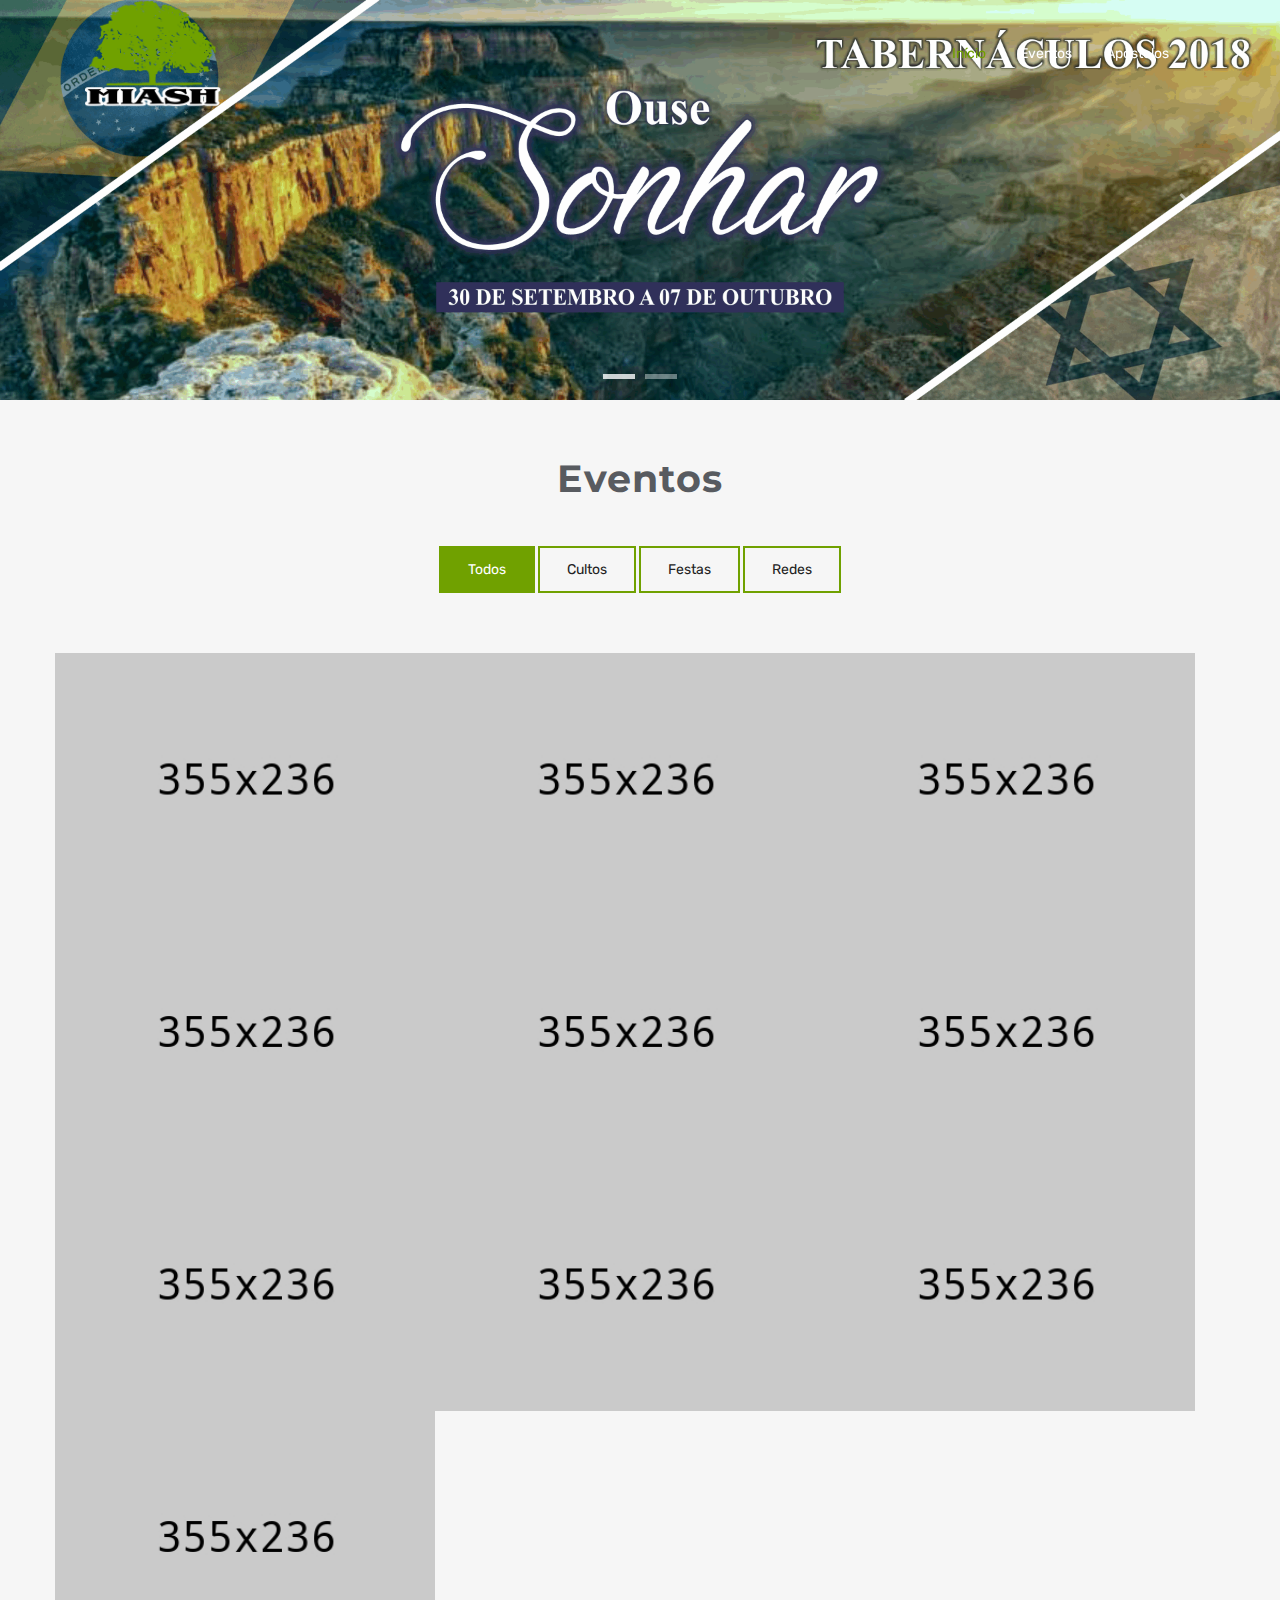
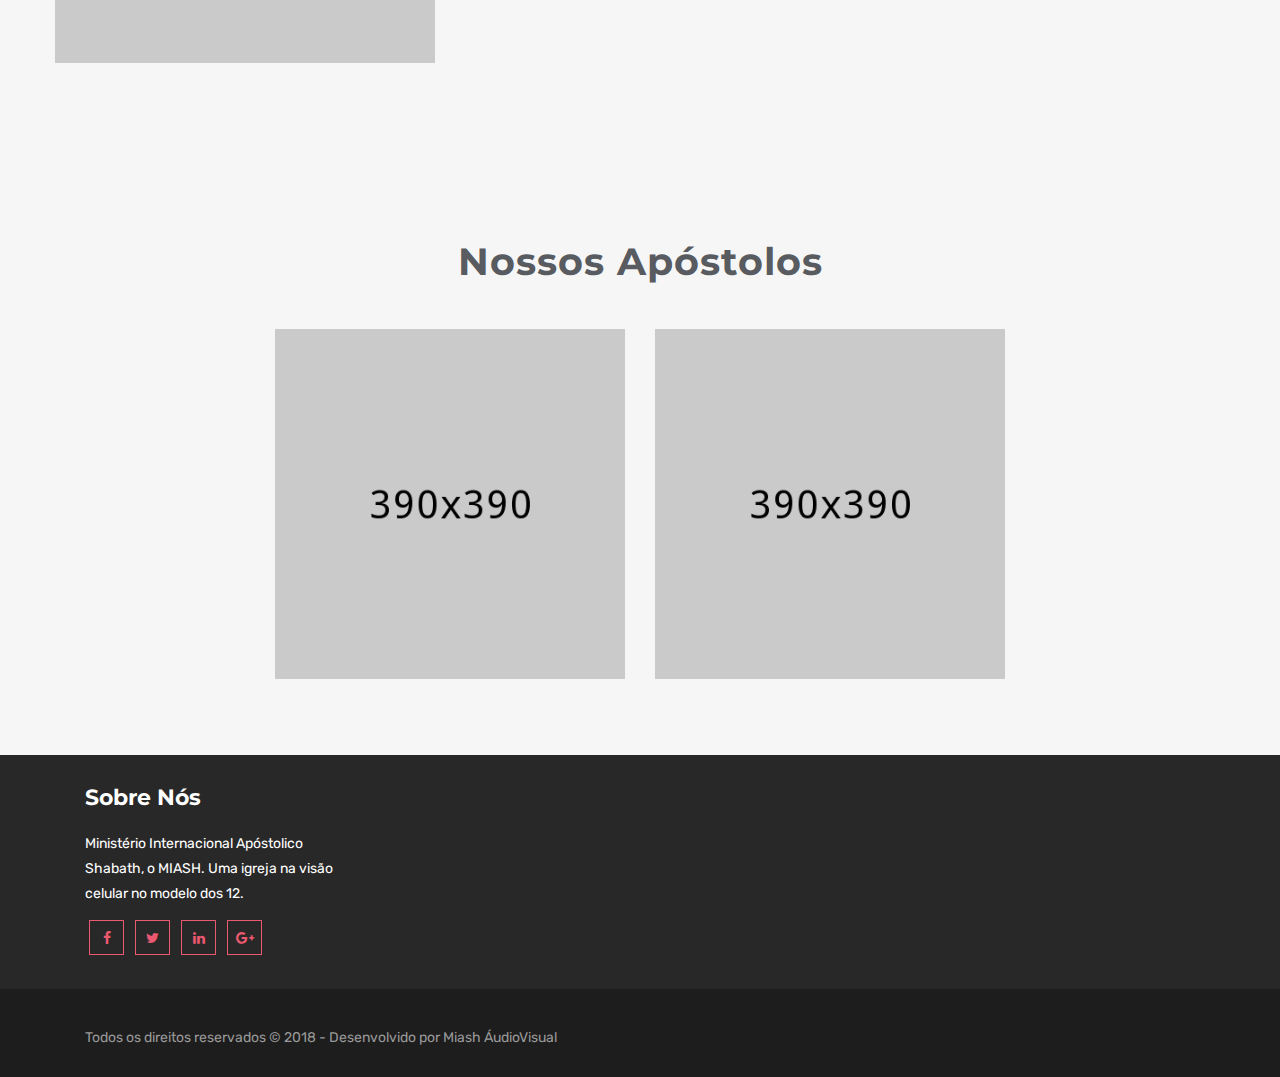
==== commit 8bd6cbeb: "Preparação para o site da Miash" ====
--- a/index.html
+++ b/index.html
@@ -41,50 +41,50 @@
               <span class="icon-menu"></span>
               <span class="icon-menu"></span>
             </button>
-            <a href="index.html" class="navbar-brand"><img src="img/logo.png" alt=""></a>
+            <a href="index.html" class="navbar-brand"><img src="img/logo-miash.png" alt=""></a>
           </div>
           <div class="collapse navbar-collapse" id="main-navbar">
             <ul class="navbar-nav mr-auto w-100 justify-content-end clearfix">
               <li class="nav-item active">
                 <a class="nav-link" href="#sliders">
-                  Home
+                  Início
                 </a>
               </li>
-              <li class="nav-item">
+              <!-- <li class="nav-item">
                 <a class="nav-link" href="#about">
                   About
                 </a>
-              </li>
-              <li class="nav-item">
+              </li> -->
+              <!-- <li class="nav-item">
                 <a class="nav-link" href="#services">
                   Services
                 </a>
-              </li>
+              </li> -->
               <li class="nav-item">
                 <a class="nav-link" href="#portfolio">
-                  Portfolio
+                  Eventos
                 </a>
               </li>
-              <li class="nav-item">
+              <!-- <li class="nav-item">
                 <a class="nav-link" href="#feature">
                   Features
                 </a>
-              </li>
+              </li> -->
               <li class="nav-item">
                 <a class="nav-link" href="#team">
-                  Team
+                  Apóstolos
                 </a>
               </li>
-              <li class="nav-item">
+              <!-- <li class="nav-item">
                 <a class="nav-link" href="#pricing">
                   Pricing
                 </a>
-              </li>
-              <li class="nav-item">
+              </li> -->
+              <!-- <li class="nav-item">
                 <a class="nav-link" href="#contact">
                   Contact
                 </a>
-              </li>
+              </li> -->
             </ul>
           </div>
         </div>
@@ -93,44 +93,44 @@
         <ul class="mobile-menu navbar-nav">
           <li>
             <a class="page-scroll" href="#sliders">
-              Home
+              Início
             </a>
           </li>
-          <li>
+          <!-- <li>
             <a class="page-scroll" href="#about">
               About
             </a>
-          </li>
-          <li>
+          </li> -->
+          <!-- <li>
             <a class="page-scroll" href="#services">
               Services
             </a>
-          </li>
+          </li> -->
           <li>
             <a class="page-scroll" href="#portfolio">
-              Portfolio
+              Eventos
             </a>
           </li>
-          <li>
+          <!-- <li>
             <a class="page-scroll" href="#feature">
               Features
             </a>
-          </li>
+          </li> -->
           <li>
             <a class="page-scroll" href="#team">
-              Team
+              Apóstolos
             </a>
           </li>
-          <li>
+          <!-- <li>
             <a class="page-scroll" href="#pricing">
               Pricing
             </a>
-          </li>
-          <li>
+          </li> -->
+          <!-- <li>
             <a class="page-scroll" href="#contact">
               Contact
             </a>
-          </li>
+          </li> -->
         </ul>
         <!-- Mobile Menu End -->
 
@@ -147,27 +147,27 @@
                 <ol class="carousel-indicators">
                   <li data-target="#carousel-slider" data-slide-to="0" class="active"></li>
                   <li data-target="#carousel-slider" data-slide-to="1"></li>
-                  <li data-target="#carousel-slider" data-slide-to="2"></li>
+                  <!-- <li data-target="#carousel-slider" data-slide-to="2"></li> -->
                 </ol>
                 <div class="carousel-inner" role="listbox">
                   <div class="carousel-item active">
-                    <img src="img/slider/bg-1.jpg" alt="">
+                    <img src="img/slider/festa-tabernaculos.png" alt="">
                     <div class="carousel-caption">
-                      <h3 class="slide-title animated fadeInDown"><span>Helium</span> - Bootstrap 4 UI Kit</h3>
-                      <h5 class="slide-text animated fadeIn">Lorem ipsum dolor sit amet, consectetuer adipiscing elit<br> Curabitur ultricies nisi Nam eget dui. Etiam rhoncus</h5>
-                      <a href="#" class="btn btn-lg btn-common animated fadeInUp">Get Started</a>
-                      <a href="#" class="btn btn-lg btn-border animated fadeInUp">Learn More</a>
+                      <!-- <h3 class="slide-title animated fadeInDown"><span>Helium</span> - Bootstrap 4 UI Kit</h3>
+                      <h5 class="slide-text animated fadeIn">Lorem ipsum dolor sit amet, consectetuer adipiscing elit<br> Curabitur ultricies nisi Nam eget dui. Etiam rhoncus</h5> -->
+                      <!-- <a href="#" class="btn btn-lg btn-common animated fadeInUp">Get Started</a>
+                      <a href="#" class="btn btn-lg btn-border animated fadeInUp">Learn More</a> -->
                     </div>
                   </div>
                   <div class="carousel-item">
-                    <img src="img/slider/bg-2.jpg" alt="">
+                    <img src="img/slider/miash-aps.png" alt="">
                     <div class="carousel-caption">
-                      <h3 class="slide-title animated fadeInDown"><span>Cutting-edge</span> Features</h3>
-                      <h5 class="slide-text animated fadeIn">Lorem ipsum dolor sit amet, consectetuer adipiscing elit<br> Curabitur ultricies nisi Nam eget dui. Etiam rhoncus</h5>
-                      <a href="#" class="btn btn-lg btn-common animated fadeInUp">Download Now</a>
-                    </div>
-                  </div>
-                  <div class="carousel-item">
+                      <!-- <h3 class="slide-title animated fadeInDown"><span>Cutting-edge</span> Features</h3>
+                      <h5 class="slide-text animated fadeIn">Lorem ipsum dolor sit amet, consectetuer adipiscing elit<br> Curabitur ultricies nisi Nam eget dui. Etiam rhoncus</h5> -->
+                      <!-- <a href="#" class="btn btn-lg btn-common animated fadeInUp">Download Now</a> -->
+                    </div>
+                  </div>
+                  <!-- <div class="carousel-item">
                     <img src="img/slider/bg-3.jpg" alt="">
                     <div class="carousel-caption">
                       <h3 class="slide-title animated fadeInDown"><span>100+</span> UI Blocks & Components</h3>
@@ -175,7 +175,7 @@
                       <a href="#" class="btn btn-lg btn-border animated fadeInUp">Get Started</a>
                       <a href="#" class="btn btn-lg btn-common animated fadeInUp">Download</a>
                     </div>
-                  </div>
+                  </div> -->
                 </div>
                 <a class="carousel-control-prev" href="#carousel-slider" role="button" data-slide="prev">
                   <i class="fa fa-chevron-left"></i>
@@ -194,7 +194,7 @@
     <!-- Header Area wrapper End -->
 
     <!-- About Section Start -->
-    <div id="about" class="section-padding">
+    <!-- <div id="about" class="section-padding">
       <div class="container">
         <div class="row">
           <div class="col-lg-3 col-md-6 col-xs-12">
@@ -227,11 +227,11 @@
           </div>
         </div>
       </div>
-    </div>
+    </div> -->
     <!-- About Section End -->
 
     <!-- Services Section Start -->
-    <section id="services" class="section-padding">
+    <!-- <section id="services" class="section-padding">
       <div class="container">
         <div class="row">
           <div class="col-md-12">
@@ -239,7 +239,7 @@
           </div>
         </div>
         <div class="row">
-          <!-- Start Service Icon 1 -->
+          Start Service Icon 1
           <div class="col-md-6 col-lg-4 col-xs-12">
             <div class="service-box">
               <div class="service-icon">
@@ -253,9 +253,9 @@
               </div>
             </div>
           </div>
-          <!-- End Service Icon 1 -->
-
-          <!-- Start Service Icon 2 -->
+          End Service Icon 1
+
+          Start Service Icon 2
           <div class="col-md-6 col-lg-4 col-xs-12">
             <div class="service-box">
               <div class="service-icon">
@@ -269,9 +269,9 @@
               </div>
             </div>
           </div>
-          <!-- End Service Icon 2 -->
-
-          <!-- Start Service Icon 3 -->
+          End Service Icon 2
+
+          Start Service Icon 3
           <div class="col-md-6 col-lg-4 col-xs-12">
             <div class="service-box">
               <div class="service-icon">
@@ -285,9 +285,9 @@
               </div>
             </div>
           </div>
-          <!-- End Service Icon 3 -->
-
-          <!-- Start Service Icon 4 -->
+          End Service Icon 3
+
+          Start Service Icon 4
           <div class="col-md-6 col-lg-4 col-xs-12">
             <div class="service-box">
               <div class="service-icon">
@@ -301,9 +301,9 @@
               </div>
             </div>
           </div>
-          <!-- End Service Icon 4 -->
-
-          <!-- Start Service Icon 5 -->
+          End Service Icon 4
+
+          Start Service Icon 5
           <div class="col-md-6 col-lg-4 col-xs-12">
             <div class="service-box">
               <div class="service-icon">
@@ -317,9 +317,9 @@
               </div>
             </div>
           </div>
-          <!-- End Service Icon 5 -->
+          End Service Icon 5
           
-          <!-- Start Service Icon 6 -->
+          Start Service Icon 6
           <div class="col-md-6 col-lg-4 col-xs-12">
             <div class="service-box">
               <div class="service-icon">
@@ -333,10 +333,10 @@
               </div>
             </div>
           </div>
-          <!-- End Service Icon 6 -->
+          End Service Icon 6
         </div>
       </div>
-    </section>
+    </section> -->
     <!-- Services Section End -->
 
     <!-- Portfolio Section -->
@@ -345,7 +345,7 @@
       <div class="container">
         <div class="row">
           <div class="col-md-12">
-            <h2 class="section-title wow fadeInDown animated" data-wow-delay="0.3s">Portfolio</h2>
+            <h2 class="section-title wow fadeInDown animated" data-wow-delay="0.3s">Eventos</h2>
           </div>
         </div>
         <div class="row">
@@ -353,19 +353,16 @@
             <!-- Portfolio Controller/Buttons -->
             <div class="controls text-center wow fadeInUpQuick" data-wow-delay=".6s">
               <a class="filter active btn btn-common" data-filter="all">
-                All 
+                Todos 
               </a>
-              <a class="filter btn btn-common" data-filter=".branding">
-                Branding 
+              <a class="filter btn btn-common" data-filter=".culto">
+                Cultos 
               </a>
-              <a class="filter btn btn-common" data-filter=".marketing">
-                Marketing
+              <a class="filter btn btn-common" data-filter=".festa">
+                Festas
               </a>
-              <a class="filter btn btn-common" data-filter=".planning">
-                Planning 
-              </a>
-              <a class="filter btn btn-common" data-filter=".research">
-                Research 
+              <a class="filter btn btn-common" data-filter=".rede">
+                Redes 
               </a>
             </div>
             <!-- Portfolio Controller/Buttons Ends-->
@@ -373,7 +370,7 @@
 
           <!-- Portfolio Recent Projects -->
           <div id="portfolio" class="row wow fadeInUpQuick" data-wow-delay="0.8s">
-            <div class="col-lg-4 col-md-6 col-xs-12 mix marketing planning">
+            <div class="col-lg-4 col-md-6 col-xs-12 mix culto">
               <div class="portfolio-item">
                 <div class="portfolio-img">
                   <img src="img/portfolio/img1.jpg" alt="" />
@@ -387,19 +384,19 @@
                       </div>
                       <div class="sup-meta-wrap">
                         <a class="sup-title" href="#">
-                          <h4>TITLE HERE</h4>
+                          <h4>Culto de Celebração</h4>
                         </a>
-                        <p class="sup-description">Lorem ipsum dolor sit amet, consectetur adipisicing elit. Sapiente vel quisquam.</p>
-                      </div>
-                    </div>
-                  </div>
-                </div>
-              </div>
-            </div>
-            <div class="col-lg-4 col-md-6 col-xs-12 mix branding planning">
+                        <p class="sup-description">Todos os domingos ás 17:00 horas</p>
+                      </div>
+                    </div>
+                  </div>
+                </div>
+              </div>
+            </div>
+            <div class="col-lg-4 col-md-6 col-xs-12 mix culto rede">
               <div class="portfolio-item">
                 <div class="portfolio-img">
-                  <img src="img/portfolio/img2.jpg" alt="" />
+                  <img src="img/portfolio/img1.jpg" alt="" />
                 </div>
                 <div class="portfoli-content">
                   <div class="sup-desc-wrap">
@@ -410,19 +407,19 @@
                       </div>
                       <div class="sup-meta-wrap">
                         <a class="sup-title" href="#">
-                          <h4>TITLE HERE</h4>
+                          <h4>Rede da Família</h4>
                         </a>
-                        <p class="sup-description">Lorem ipsum dolor sit amet, consectetur adipisicing elit. Sapiente vel quisquam.</p>
-                      </div>
-                    </div>
-                  </div>
-                </div>
-              </div>
-            </div>
-            <div class="col-lg-4 col-md-6 col-xs-12 mix branding research">
+                        <p class="sup-description">Todas as terças-feiras ás 19:30</p>
+                      </div>
+                    </div>
+                  </div>
+                </div>
+              </div>
+            </div>
+            <div class="col-lg-4 col-md-6 col-xs-12 mix culto rede">
               <div class="portfolio-item">
                 <div class="portfolio-img">
-                  <img src="img/portfolio/img3.jpg" alt="" />
+                  <img src="img/portfolio/img1.jpg" alt="" />
                 </div>
                 <div class="portfoli-content">
                   <div class="sup-desc-wrap">
@@ -433,19 +430,19 @@
                       </div>
                       <div class="sup-meta-wrap">
                         <a class="sup-title" href="#">
-                          <h4>TITLE HERE</h4>
+                          <h4>Rede de Jovens - Shabadaço</h4>
                         </a>
-                        <p class="sup-description">Lorem ipsum dolor sit amet, consectetur adipisicing elit. Sapiente vel quisquam.</p>
-                      </div>
-                    </div>
-                  </div>
-                </div>
-              </div>
-            </div>
-            <div class="col-lg-4 col-md-6 col-xs-12 mix marketing research">
+                        <p class="sup-description">Um sábado por mês às 19:30</p>
+                      </div>
+                    </div>
+                  </div>
+                </div>
+              </div>
+            </div>
+            <div class="col-lg-4 col-md-6 col-xs-12 mix culto rede">
               <div class="portfolio-item">
                 <div class="portfolio-img">
-                  <img src="img/portfolio/img4.jpg" alt="" />
+                  <img src="img/portfolio/img1.jpg" alt="" />
                 </div>
                 <div class="portfoli-content">
                   <div class="sup-desc-wrap">
@@ -456,19 +453,19 @@
                       </div>
                       <div class="sup-meta-wrap">
                         <a class="sup-title" href="#">
-                          <h4>TITLE HERE</h4>
+                          <h4>Rede de Crianças - Miash Kids</h4>
                         </a>
-                        <p class="sup-description">Lorem ipsum dolor sit amet, consectetur adipisicing elit. Sapiente vel quisquam.</p>
-                      </div>
-                    </div>
-                  </div>
-                </div>
-              </div>
-            </div>
-            <div class="col-lg-4 col-md-6 col-xs-12 mix marketing planning">
+                        <p class="sup-description">Um sábado por mês às 16:00</p>
+                      </div>
+                    </div>
+                  </div>
+                </div>
+              </div>
+            </div>
+            <div class="col-lg-4 col-md-6 col-xs-12 mix culto">
               <div class="portfolio-item">
                 <div class="portfolio-img">
-                  <img src="img/portfolio/img5.jpg" alt="" />
+                  <img src="img/portfolio/img1.jpg" alt="" />
                 </div>
                 <div class="portfoli-content">
                   <div class="sup-desc-wrap">
@@ -479,19 +476,19 @@
                       </div>
                       <div class="sup-meta-wrap">
                         <a class="sup-title" href="#">
-                          <h4>TITLE HERE</h4>
+                          <h4>Festa de Purim</h4>
                         </a>
-                        <p class="sup-description">Lorem ipsum dolor sit amet, consectetur adipisicing elit. Sapiente vel quisquam.</p>
-                      </div>
-                    </div>
-                  </div>
-                </div>
-              </div>
-            </div>
-            <div class="col-lg-4 col-md-6 col-xs-12 mix planning research">
+                        <p class="sup-description"></p>
+                      </div>
+                    </div>
+                  </div>
+                </div>
+              </div>
+            </div>
+            <div class="col-lg-4 col-md-6 col-xs-12 mix festa">
               <div class="portfolio-item">
                 <div class="portfolio-img">
-                  <img src="img/portfolio/img6.jpg" alt="" />
+                  <img src="img/portfolio/img1.jpg" alt="" />
                 </div>
                 <div class="portfoli-content">
                   <div class="sup-desc-wrap">
@@ -502,15 +499,108 @@
                       </div>
                       <div class="sup-meta-wrap">
                         <a class="sup-title" href="#">
-                          <h4>TITLE HERE</h4>
+                          <h4>Festa da Páscoa</h4>
                         </a>
-                        <p class="sup-description">Lorem ipsum dolor sit amet, consectetur adipisicing elit. Sapiente vel quisquam.</p>
-                      </div>
-                    </div>
-                  </div>
-                </div>
-              </div>
-            </div>
+                        <p class="sup-description"></p>
+                      </div>
+                    </div>
+                  </div>
+                </div>
+              </div>
+            </div>
+            <div class="col-lg-4 col-md-6 col-xs-12 mix festa">
+              <div class="portfolio-item">
+                <div class="portfolio-img">
+                  <img src="img/portfolio/img1.jpg" alt="" />
+                </div>
+                <div class="portfoli-content">
+                  <div class="sup-desc-wrap">
+                    <div class="sup-desc-inner">
+                      <div class="sup-link">
+                        <a class="left-link" href="#"><i class="fa fa-link"></i></a>
+                        <a class="right-link" href="#"><i class="fa fa-heart"></i></a>
+                      </div>
+                      <div class="sup-meta-wrap">
+                        <a class="sup-title" href="#">
+                          <h4>Festa de Pentecostes</h4>
+                        </a>
+                        <p class="sup-description"></p>
+                      </div>
+                    </div>
+                  </div>
+                </div>
+              </div>
+            </div>
+            <div class="col-lg-4 col-md-6 col-xs-12 mix festa">
+              <div class="portfolio-item">
+                <div class="portfolio-img">
+                  <img src="img/portfolio/img1.jpg" alt="" />
+                </div>
+                <div class="portfoli-content">
+                  <div class="sup-desc-wrap">
+                    <div class="sup-desc-inner">
+                      <div class="sup-link">
+                        <a class="left-link" href="#"><i class="fa fa-link"></i></a>
+                        <a class="right-link" href="#"><i class="fa fa-heart"></i></a>
+                      </div>
+                      <div class="sup-meta-wrap">
+                        <a class="sup-title" href="#">
+                          <h4>Festa das Trombetas</h4>
+                        </a>
+                        <p class="sup-description"></p>
+                      </div>
+                    </div>
+                  </div>
+                </div>
+              </div>
+            </div>
+            <div class="col-lg-4 col-md-6 col-xs-12 mix festa">
+              <div class="portfolio-item">
+                <div class="portfolio-img">
+                  <img src="img/portfolio/img1.jpg" alt="" />
+                </div>
+                <div class="portfoli-content">
+                  <div class="sup-desc-wrap">
+                    <div class="sup-desc-inner">
+                      <div class="sup-link">
+                        <a class="left-link" href="#"><i class="fa fa-link"></i></a>
+                        <a class="right-link" href="#"><i class="fa fa-heart"></i></a>
+                      </div>
+                      <div class="sup-meta-wrap">
+                        <a class="sup-title" href="#">
+                          <h4>Festa dos Tabernáculos</h4>
+                        </a>
+                        <p class="sup-description"></p>
+                      </div>
+                    </div>
+                  </div>
+                </div>
+              </div>
+            </div>
+            <div class="col-lg-4 col-md-6 col-xs-12 mix festa">
+              <div class="portfolio-item">
+                <div class="portfolio-img">
+                  <img src="img/portfolio/img1.jpg" alt="" />
+                </div>
+                <div class="portfoli-content">
+                  <div class="sup-desc-wrap">
+                    <div class="sup-desc-inner">
+                      <div class="sup-link">
+                        <a class="left-link" href="#"><i class="fa fa-link"></i></a>
+                        <a class="right-link" href="#"><i class="fa fa-heart"></i></a>
+                      </div>
+                      <div class="sup-meta-wrap">
+                        <a class="sup-title" href="#">
+                          <h4>Festa de Hannukkah</h4>
+                        </a>
+                        <p class="sup-description"></p>
+                      </div>
+                    </div>
+                  </div>
+                </div>
+              </div>
+            </div>
+
           </div>
         </div>
       </div>
@@ -519,7 +609,7 @@
     <!-- Portfolio Section Ends -->
 
      <!-- Feature Section Start -->
-    <div id="feature" class="section-padding">
+    <!-- <div id="feature" class="section-padding">
       <div class="container">
         <div class="row">
           <div class="col-md-12">
@@ -527,7 +617,7 @@
           </div>
         </div>
         <div class="row">
-          <!-- Start featured -->
+          Start featured
           <div class="col-lg-4 col-md-6 col-xs-12">
             <div class="featured-box-item">
               <div class="featured-icon">
@@ -539,9 +629,9 @@
               </div>
             </div>
           </div>
-          <!-- End featured -->
+          End featured
           
-          <!-- Start featured -->
+          Start featured
           <div class="col-lg-4 col-md-6 col-xs-12">
             <div class="featured-box-item">
               <div class="featured-icon">
@@ -553,9 +643,9 @@
               </div>
             </div>
           </div>
-          <!-- End featured -->
-
-          <!-- Start featured -->
+          End featured
+
+          Start featured
           <div class="col-lg-4 col-md-6 col-xs-12">
             <div class="featured-box-item">
               <div class="featured-icon">
@@ -567,9 +657,9 @@
               </div>
             </div>
           </div>
-          <!-- End featured -->
-
-          <!-- Start featured -->
+          End featured
+
+          Start featured
           <div class="col-lg-4 col-md-6 col-xs-12">
             <div class="featured-box-item">
               <div class="featured-icon">
@@ -581,9 +671,9 @@
               </div>
             </div>
           </div>
-          <!-- End featured -->
-
-          <!-- Start featured -->
+          End featured
+
+          Start featured
           <div class="col-lg-4 col-md-6 col-xs-12">
             <div class="featured-box-item">
               <div class="featured-icon">
@@ -595,9 +685,9 @@
               </div>
             </div>
           </div>
-          <!-- End featured -->
-
-          <!-- Start featured -->
+          End featured
+
+          Start featured
           <div class="col-lg-4 col-md-6 col-xs-12">
             <div class="featured-box-item">
               <div class="featured-icon">
@@ -609,14 +699,14 @@
               </div>
             </div>
           </div>
-          <!-- End featured -->
+          End featured
         </div>
       </div>
-    </div>
+    </div> -->
     <!-- Feature Section End -->
 
     <!-- facts Section Start -->
-    <div id="counter">
+    <!-- <div id="counter">
       <div class="container">
         <div class="row count-to-sec">
           <div class="col-lg-3 col-md-6 col-xs-12 count-one">
@@ -648,7 +738,7 @@
           </div>
         </div>
       </div>
-    </div>
+    </div> -->
     <!-- facts Section End -->
     
     <!-- Team Section Start -->
@@ -656,45 +746,24 @@
       <div class="container">
         <div class="row">
           <div class="col-md-12">
-            <h2 class="section-title wow fadeInDown animated" data-wow-delay="0.3s">Our Team</h2>
-          </div>
-        </div>
-        <div class="row">
-          <div class="col-lg-4 col-md-6 col-xs-12">
-            <!-- Team Item Starts -->
-            <figure>
-              <img src="img/team/team-05.jpg" alt="">
-              <div class="image-overlay">
-                <div class="overlay-text text-center">
-                  <div class="info-text">
-                    <strong>Melody Clark</strong>
-                    <span>UX Specialist</span>
-                  </div>
-                  <hr class="small-divider">
-                  <ul class="social-icons">
-                    <li><a href="#"><i class="fa fa-facebook" aria-hidden="true"></i></a></li>
-                    <li><a href="#"><i class="fa fa-twitter" aria-hidden="true"></i></a></li>
-                    <li><a href="#"><i class="fa fa-instagram" aria-hidden="true"></i></a></li>
-                  </ul>
-                </div>
-              </div>
-            </figure>
-            <!-- Team Item Ends -->
-          </div>
-          <div class="col-lg-4 col-md-6 col-xs-12">
+            <h2 class="section-title wow fadeInDown animated" data-wow-delay="0.3s">Nossos Apóstolos</h2>
+          </div>
+        </div>
+        <div class="row">
+          <div class="col-lg-4 offset-lg-2 col-md-6 col-xs-12">
             <!-- Team Item Starts -->
             <figure>
               <img src="img/team/team-06.jpg" alt="">
               <div class="image-overlay">
                 <div class="overlay-text text-center">
                   <div class="info-text">
-                    <strong>Danny Burton</strong>
-                    <span>Senior Designer</span>
+                    <strong>Marcos Aurélio</strong>
+                    <span>Apóstolo</span>
                   </div>
                   <hr class="small-divider">
                   <ul class="social-icons">
                     <li><a href="#"><i class="fa fa-facebook" aria-hidden="true"></i></a></li>
-                    <li><a href="#"><i class="fa fa-twitter" aria-hidden="true"></i></a></li>
+                    <!-- <li><a href="#"><i class="fa fa-twitter" aria-hidden="true"></i></a></li> -->
                     <li><a href="#"><i class="fa fa-instagram" aria-hidden="true"></i></a></li>
                   </ul>
                 </div>
@@ -710,13 +779,13 @@
               <div class="image-overlay">
                 <div class="overlay-text text-center">
                   <div class="info-text">
-                    <strong>Elizabeth Jones</strong>
-                    <span>Art Director</span>
+                    <strong>Maria Socorro</strong>
+                    <span>Apóstola</span>
                   </div>
                   <hr class="small-divider">
                   <ul class="social-icons">
                     <li><a href="#"><i class="fa fa-facebook" aria-hidden="true"></i></a></li>
-                    <li><a href="#"><i class="fa fa-twitter" aria-hidden="true"></i></a></li>
+                    <!-- <li><a href="#"><i class="fa fa-twitter" aria-hidden="true"></i></a></li> -->
                     <li><a href="#"><i class="fa fa-instagram" aria-hidden="true"></i></a></li>
                   </ul>
                 </div>
@@ -730,7 +799,7 @@
     <!-- Team Section End -->
 
     <!-- Pricing section Start --> 
-    <section id="pricing" class="section-padding">
+    <!-- <section id="pricing" class="section-padding">
       <div class="container">
         <div class="row">
           <div class="col-md-12">
@@ -808,14 +877,14 @@
           </div>
         </div>
       </div>
-    </section>
+    </section> -->
     <!-- Pricing Table Section End -->
 
     <!-- Single testimonial Start -->
-    <div class="single-testimonial-area">
+    <!-- <div class="single-testimonial-area">
       <div class="container">
         <div id="single-testimonial-item" class="owl-carousel">
-          <!-- Single testimonial Item -->
+           Single testimonial Item
           <div class="item">
             <div class="row justify-content-md-center">
               <div class="col-lg-8 col-md-12 col-xs-12 col-md-auto">
@@ -835,7 +904,7 @@
             </div>
           </div>
 
-          <!-- Single testimonial Item -->
+          Single testimonial Item
           <div class="item">
             <div class="row justify-content-md-center">
               <div class="col-lg-8 col-md-12 col-xs-12 col-md-auto">
@@ -855,7 +924,7 @@
             </div>
           </div>
 
-          <!-- Single testimonial Item -->
+          Single testimonial Item
           <div class="item">
             <div class="row justify-content-md-center">
               <div class="col-lg-8 col-md-12 col-xs-12 col-md-auto">
@@ -875,11 +944,11 @@
           </div>
         </div>
       </div>
-    </div>
+    </div> -->
     <!-- end -->
 
     <!-- Contact Form Section Start -->
-    <section id="contact" class="contact-form section-padding">
+    <!-- <section id="contact" class="contact-form section-padding">
       <div class="container">
         <div class="row">
           <div class="col-md-12">
@@ -954,7 +1023,7 @@
           </div>
         </div>
       </div>
-    </section>
+    </section> -->
     <!-- Contact Form Section End -->
 
 	  <!-- Footer Section -->
@@ -966,10 +1035,10 @@
           <!-- Footer Widget Starts -->
           <div class="footer-widget col-lg-3 col-md-6 col-xs-12 wow fadeIn">
             <h3 class="small-title">
-              About Us
+              Sobre Nós
             </h3>
             <p>
-              Lorem ipsum dolor sit amet, consectetur adipisicing elit. Omnis veritatis eius porro modi hic. Lorem ipsum dolor sit amet, consectetur adipisicing elit.
+              Ministério Internacional Apóstolico Shabath, o MIASH. Uma igreja na visão celular no modelo dos 12.
             </p>
             <div class="social-footer">
               <a href="#"><i class="fa fa-facebook icon-round"></i></a>
@@ -981,7 +1050,7 @@
           <!-- Footer Widget Ends -->
 
           <!-- Footer Widget Starts -->
-          <div class="footer-widget col-lg-3 col-md-6 col-xs-12 wow fadeIn" data-wow-delay=".2s">
+          <!-- <div class="footer-widget col-lg-3 col-md-6 col-xs-12 wow fadeIn" data-wow-delay=".2s">
             <h3 class="small-title">
               Links
             </h3>
@@ -992,11 +1061,11 @@
               <li><a href="#">Pricing</a></li>
               <li><a href="#">Contact</a></li>
             </ul>
-          </div>
+          </div> -->
           <!-- Footer Widget Ends -->
 
           <!-- Footer Widget Starts -->
-          <div class="footer-widget col-lg-3 col-md-6 col-xs-12 wow fadeIn" data-wow-delay=".5s">
+          <!-- <div class="footer-widget col-lg-3 col-md-6 col-xs-12 wow fadeIn" data-wow-delay=".5s">
             <h3 class="small-title">
               GALLERY
             </h3>
@@ -1008,11 +1077,11 @@
               <a href="#"><img src="img/flicker/img5.jpg" alt=""></a>
               <a href="#"><img src="img/flicker/img6.jpg" alt=""></a>
             </div>
-          </div>
+          </div> -->
           <!-- Footer Widget Ends -->
 
           <!-- Footer Widget Starts -->
-          <div class="footer-widget col-lg-3 col-md-6 col-xs-12 wow fadeIn" data-wow-delay=".8s">
+          <!-- <div class="footer-widget col-lg-3 col-md-6 col-xs-12 wow fadeIn" data-wow-delay=".8s">
             <h3 class="small-title">
               SUBSCRIBE US
             </h3>
@@ -1027,7 +1096,7 @@
                 <button type="submit" class="btn btn-common">Submit</button>
               </form>
             </div>
-          </div>
+          </div> -->
           <!-- Footer Widget Ends -->
         </div>
         <!-- Row Ends -->
@@ -1039,10 +1108,10 @@
         <div class="container">
           <div class="row">
             <div class="col-lg-6 col-md-6 col-xs-12">
-              <p class="copyright-text">All copyrights reserved © 2018 - Designed &amp; Developed by <a rel="nofollow" href="https://uideck.com">UIdeck</a>
+              <p class="copyright-text">Todos os direitos reservados © 2018 - Desenvolvido por Miash ÁudioVisual
               </p>
             </div>
-            <div class="col-lg-6 col-md-6 col-xs-12">
+            <!-- <div class="col-lg-6 col-md-6 col-xs-12">
               <ul class="nav nav-inline  justify-content-end ">
                 <li class="nav-item">
                   <a class="nav-link active" href="#">Home</a>
@@ -1057,7 +1126,7 @@
                   <a class="nav-link" href="#">Terms of services</a>
                 </li>
               </ul>
-            </div>
+            </div> -->
           </div>
         </div>
       </div>
--- a/css/extras.css
+++ b/css/extras.css
@@ -62,11 +62,11 @@
 
 .top-nav-collapse .navbar-nav .nav-link:hover {
   cursor: pointer;
-  color: #E63D4F !important;
+  color: #70A100 !important;
 }
 
 .top-nav-collapse .navbar-nav li.active a.nav-link {
-  color: #E63D4F !important;
+  color: #70A100 !important;
 }
 
 .indigo {
@@ -78,7 +78,7 @@
 .navbar-expand-lg .navbar-nav li a:hover,
 .navbar-expand-lg .navbar-nav li .active > a,
 .navbar-expand-lg .navbar-nav li a:focus {
-  color: #E63D4F;
+  color: #70A100;
   outline: none;
 }
 
@@ -86,12 +86,12 @@
 .navbar-expand-lg .navbar-nav .nav-link.active,
 .navbar-expand-lg .navbar-nav .nav-link.open,
 .navbar-expand-lg .navbar-nav .open > .nav-link {
-  color: #E63D4F !important;
+  color: #70A100 !important;
 }
 
 .navbar-expand-lg .navbar-nav .nav-link:focus,
 .navbar-expand-lg .navbar-nav .nav-link:hover {
-  color: #E63D4F !important;
+  color: #70A100 !important;
 }
 
 .navbar {
@@ -99,7 +99,7 @@
 }
 
 .navbar li.active a.nav-link {
-  color: #E63D4F;
+  color: #70A100;
 }
 
 .fadeInUpMenu {
@@ -108,11 +108,11 @@
 }
 
 .slicknav_btn {
-  border-color: #E63D4F;
+  border-color: #70A100;
 }
 
 .slicknav_menu .slicknav_icon-bar {
-  background: #E63D4F;
+  background: #70A100;
 }
 
 /* only small tablets */
@@ -183,7 +183,7 @@
   .slicknav_nav a:hover,
   .slicknav_nav a:focus,
   .slicknav_nav .active {
-    color: #E63D4F;
+    color: #70A100;
     outline: none;
     background: #f8f9fa;
   }
@@ -204,7 +204,7 @@
   height: 40px;
   line-height: 40px;
   color: #fff;
-  background: #E63D4F;
+  background: #70A100;
   border-radius: 2px;
   text-align: center;
   transition: all 0.2s ease-in-out;
@@ -247,7 +247,7 @@
   height: 100%;
   border-radius: 100%;
   border: 2px solid transparent;
-  border-top-color: #E63D4F;
+  border-top-color: #70A100;
 }
 
 #loader-1:before {
@@ -308,5 +308,22 @@
 }
 .controls .active {
   color: #fff !important;
-  background: #E63D4F;
-}
+  background: #70A100;
+}
+.btn-common, .btn-common:active, .btn-common:focus {
+  border: 2px solid #70A100;
+}
+
+.btn-common:hover {
+  background: #70A100;
+  border: 2px solid #70A100;
+}
+
+.sup-desc-wrap .sup-link a:hover {
+  background: #fff;
+  color: #70A100;
+}
+
+.portfoli-content:before {
+  background-color: RGBA(112, 161, 0, 0.7);
+}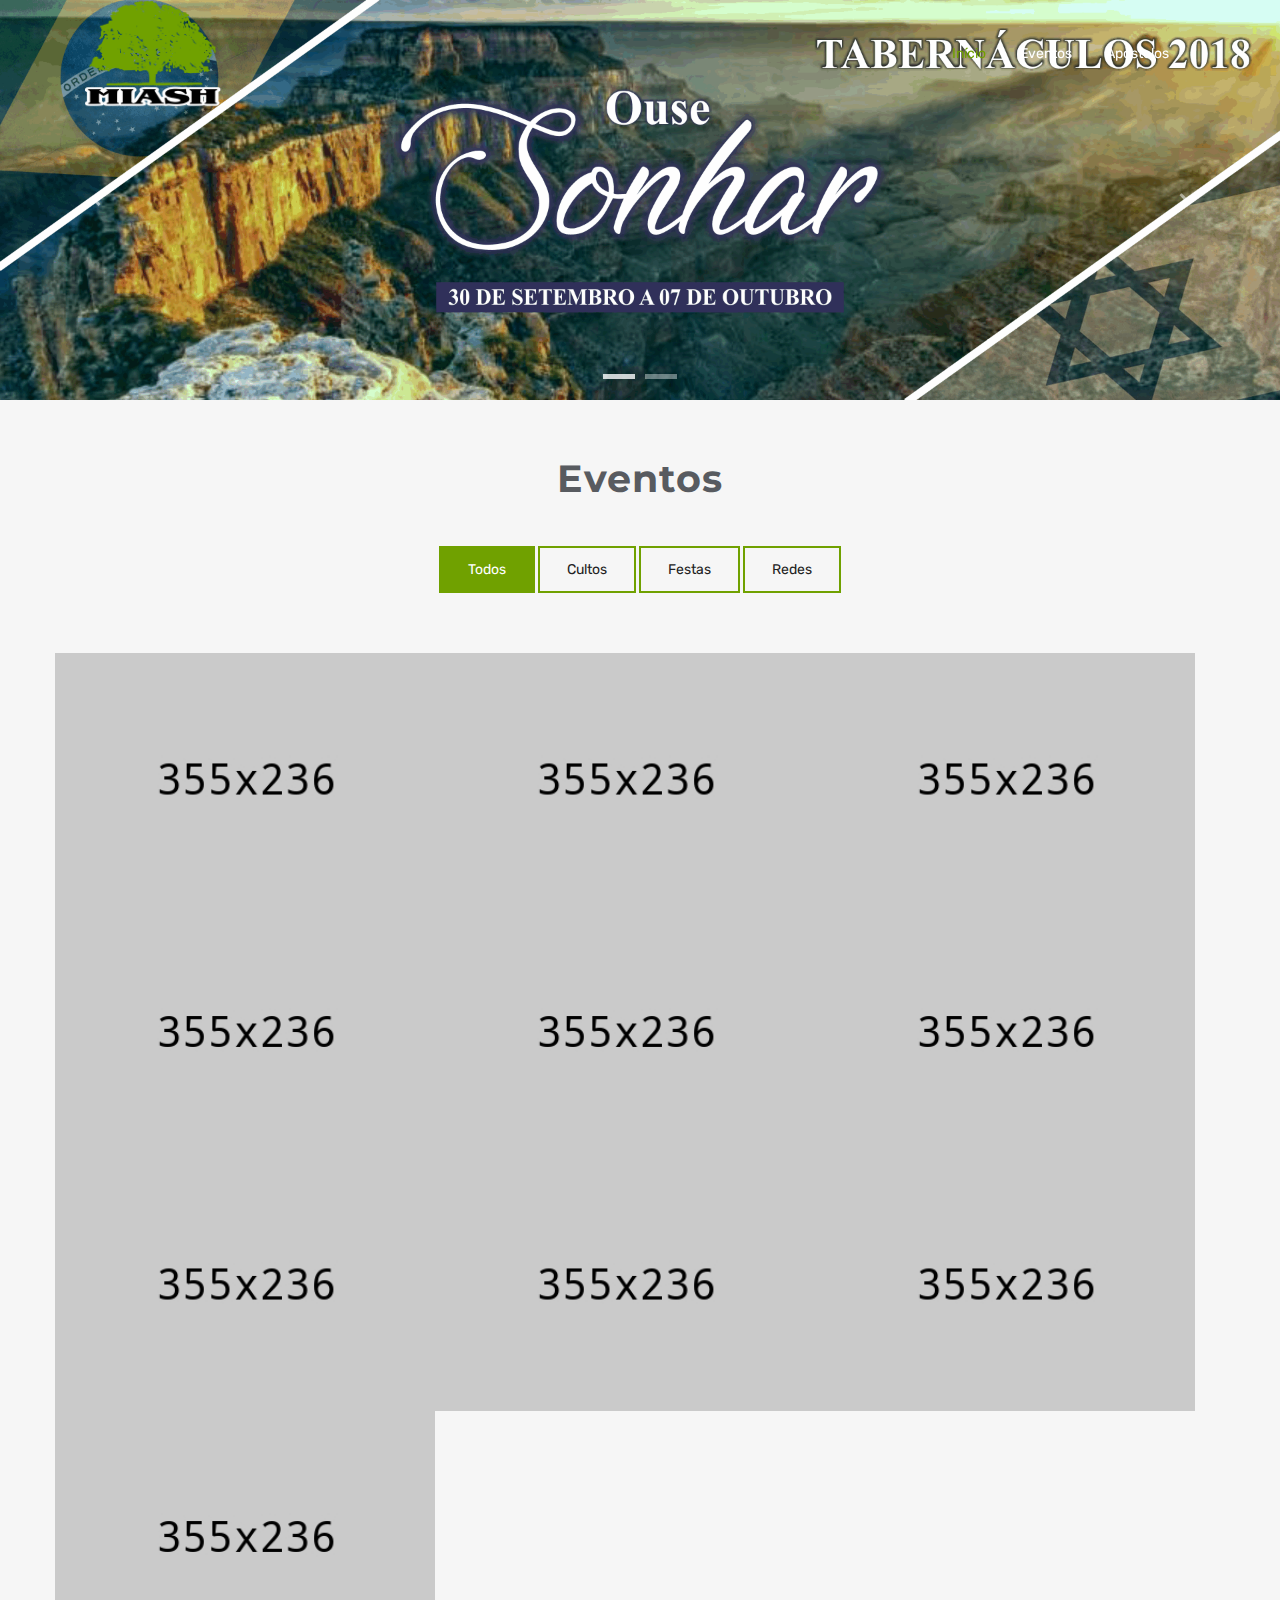
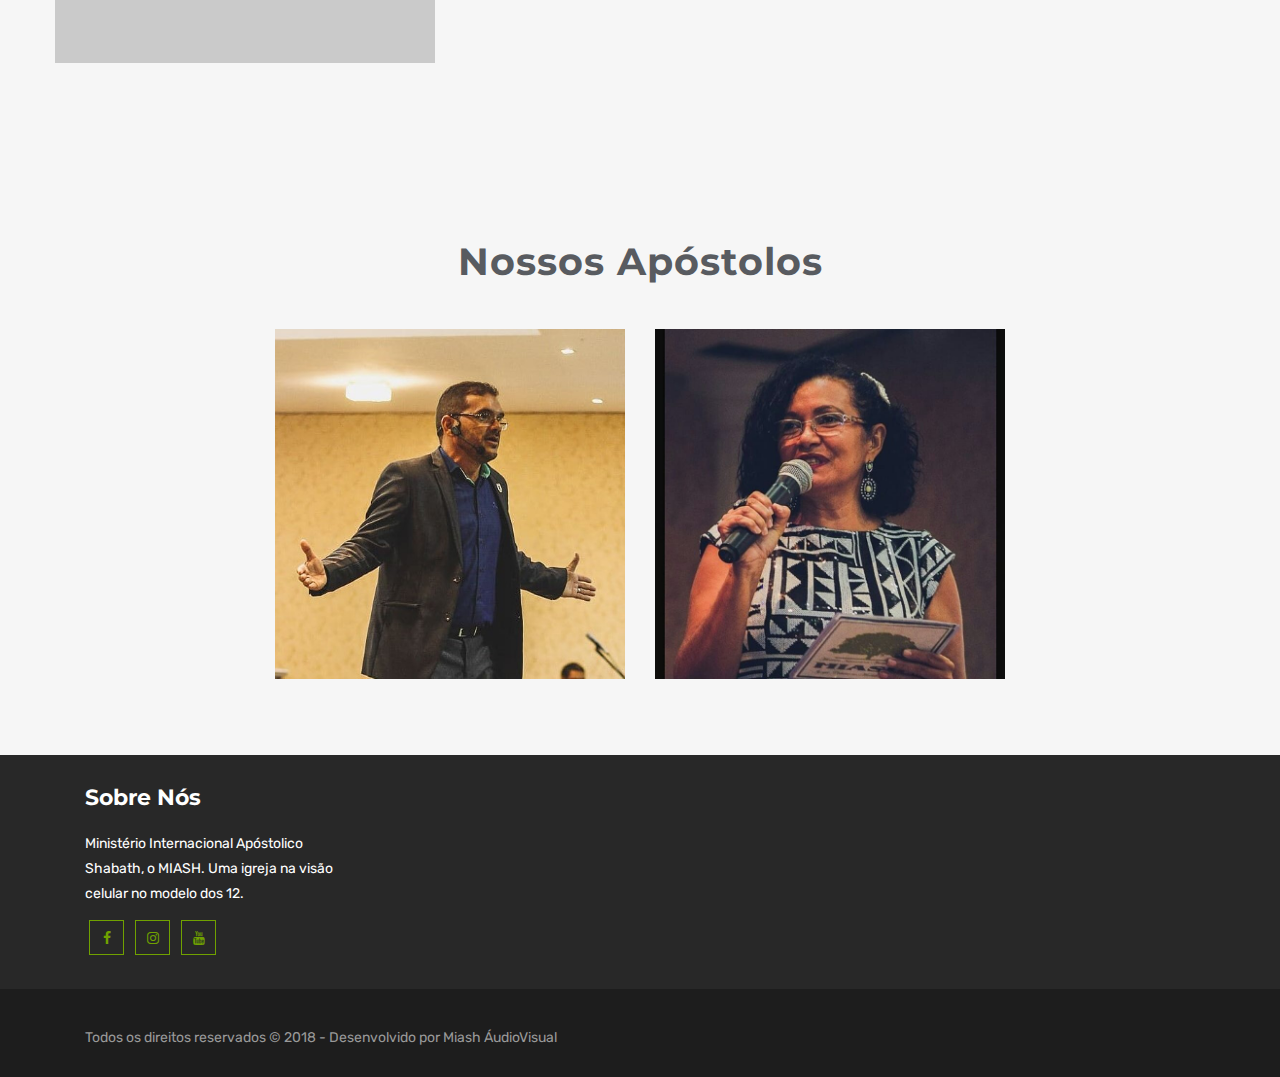
==== commit 39a0fd22: "Links redes social e fotos dos apostolos" ====
--- a/index.html
+++ b/index.html
@@ -5,8 +5,25 @@
     <meta charset="utf-8">
     <meta name="viewport" content="width=device-width, initial-scale=1, shrink-to-fit=no">
 
-    <title>Helium - Bootstrap 4 Onepage Template</title>
-
+    <title>Miash</title>
+
+    <link rel="apple-touch-icon" sizes="57x57" href="img/favicon/apple-icon-57x57.png">
+    <link rel="apple-touch-icon" sizes="60x60" href="img/favicon/apple-icon-60x60.png">
+    <link rel="apple-touch-icon" sizes="72x72" href="img/favicon/apple-icon-72x72.png">
+    <link rel="apple-touch-icon" sizes="76x76" href="img/favicon/apple-icon-76x76.png">
+    <link rel="apple-touch-icon" sizes="114x114" href="img/favicon/apple-icon-114x114.png">
+    <link rel="apple-touch-icon" sizes="120x120" href="img/favicon/apple-icon-120x120.png">
+    <link rel="apple-touch-icon" sizes="144x144" href="img/favicon/apple-icon-144x144.png">
+    <link rel="apple-touch-icon" sizes="152x152" href="img/favicon/apple-icon-152x152.png">
+    <link rel="apple-touch-icon" sizes="180x180" href="img/favicon/apple-icon-180x180.png">
+    <link rel="icon" type="image/png" sizes="192x192"  href="img/favicon/android-icon-192x192.png">
+    <link rel="icon" type="image/png" sizes="32x32" href="img/favicon/favicon-32x32.png">
+    <link rel="icon" type="image/png" sizes="96x96" href="img/favicon/favicon-96x96.png">
+    <link rel="icon" type="image/png" sizes="16x16" href="img/favicon/favicon-16x16.png">
+    <link rel="manifest" href="img/favicon/manifest.json">
+    <meta name="msapplication-TileColor" content="#ffffff">
+    <meta name="msapplication-TileImage" content="img/favicon/ms-icon-144x144.png">
+    <meta name="theme-color" content="#ffffff">
     <!-- Bootstrap CSS -->
     <link rel="stylesheet" type="text/css" href="css/bootstrap.min.css" >
     <!-- Font -->
@@ -753,7 +770,7 @@
           <div class="col-lg-4 offset-lg-2 col-md-6 col-xs-12">
             <!-- Team Item Starts -->
             <figure>
-              <img src="img/team/team-06.jpg" alt="">
+              <img src="img/team/apmarcos.jpg" alt="">
               <div class="image-overlay">
                 <div class="overlay-text text-center">
                   <div class="info-text">
@@ -762,9 +779,9 @@
                   </div>
                   <hr class="small-divider">
                   <ul class="social-icons">
-                    <li><a href="#"><i class="fa fa-facebook" aria-hidden="true"></i></a></li>
+                    <li><a target="_blank" href="https://www.facebook.com/marcosaurelio1212"><i class="fa fa-facebook" aria-hidden="true"></i></a></li>
                     <!-- <li><a href="#"><i class="fa fa-twitter" aria-hidden="true"></i></a></li> -->
-                    <li><a href="#"><i class="fa fa-instagram" aria-hidden="true"></i></a></li>
+                    <li><a target="_blank" href="https://www.instagram.com/marcosaurelio_12"><i class="fa fa-instagram" aria-hidden="true"></i></a></li>
                   </ul>
                 </div>
               </div>
@@ -775,7 +792,7 @@
           <div class="col-lg-4 col-md-6 col-xs-12">
             <!-- Team Item Starts -->
             <figure>
-              <img src="img/team/team-07.jpg" alt="">
+              <img src="img/team/apasocorro.jpg" alt="">
               <div class="image-overlay">
                 <div class="overlay-text text-center">
                   <div class="info-text">
@@ -784,9 +801,9 @@
                   </div>
                   <hr class="small-divider">
                   <ul class="social-icons">
-                    <li><a href="#"><i class="fa fa-facebook" aria-hidden="true"></i></a></li>
+                    <li><a target="_blank" href="https://www.facebook.com/profile.php?id=100004062863314"><i class="fa fa-facebook" aria-hidden="true"></i></a></li>
                     <!-- <li><a href="#"><i class="fa fa-twitter" aria-hidden="true"></i></a></li> -->
-                    <li><a href="#"><i class="fa fa-instagram" aria-hidden="true"></i></a></li>
+                    <li><a target="_blank" href="https://www.instagram.com/apsocorro12/"><i class="fa fa-instagram" aria-hidden="true"></i></a></li>
                   </ul>
                 </div>
               </div>
@@ -1041,10 +1058,9 @@
               Ministério Internacional Apóstolico Shabath, o MIASH. Uma igreja na visão celular no modelo dos 12.
             </p>
             <div class="social-footer">
-              <a href="#"><i class="fa fa-facebook icon-round"></i></a>
-              <a href="#"><i class="fa fa-twitter icon-round"></i></a>
-              <a href="#"><i class="fa fa-linkedin icon-round"></i></a>
-              <a href="#"><i class="fa fa-google-plus icon-round"></i></a>
+              <a target="_blank" href="https://www.facebook.com/oficialmiash/"><i class="fa fa-facebook icon-round"></i></a>
+              <a target="_blank" href="https://www.instagram.com/oficialmiash"><i class="fa fa-instagram icon-round"></i></a>
+              <a target="_blank" href="https://youtube.com/c/oficialmiash"><i class="fa fa-youtube icon-round"></i></a>
             </div>
           </div>
           <!-- Footer Widget Ends -->
--- a/css/extras.css
+++ b/css/extras.css
@@ -326,4 +326,27 @@
 
 .portfoli-content:before {
   background-color: RGBA(112, 161, 0, 0.7);
+}
+
+.social-footer a i {
+    border: 1px solid #70A100;
+}
+
+a {
+  color: #70A100;
+}
+
+.team-members-tow .social-icons .fa-instagram:hover {
+  color: #9b6954;
+}
+
+.social-footer .fa-instagram:hover {
+  background: #9b6954;
+  color: #fff;
+  border-color: #9b6954;
+}
+.social-footer .fa-youtube:hover {
+  background: #dd4b39;
+  color: #fff;
+  border-color: #dd4b39;
 }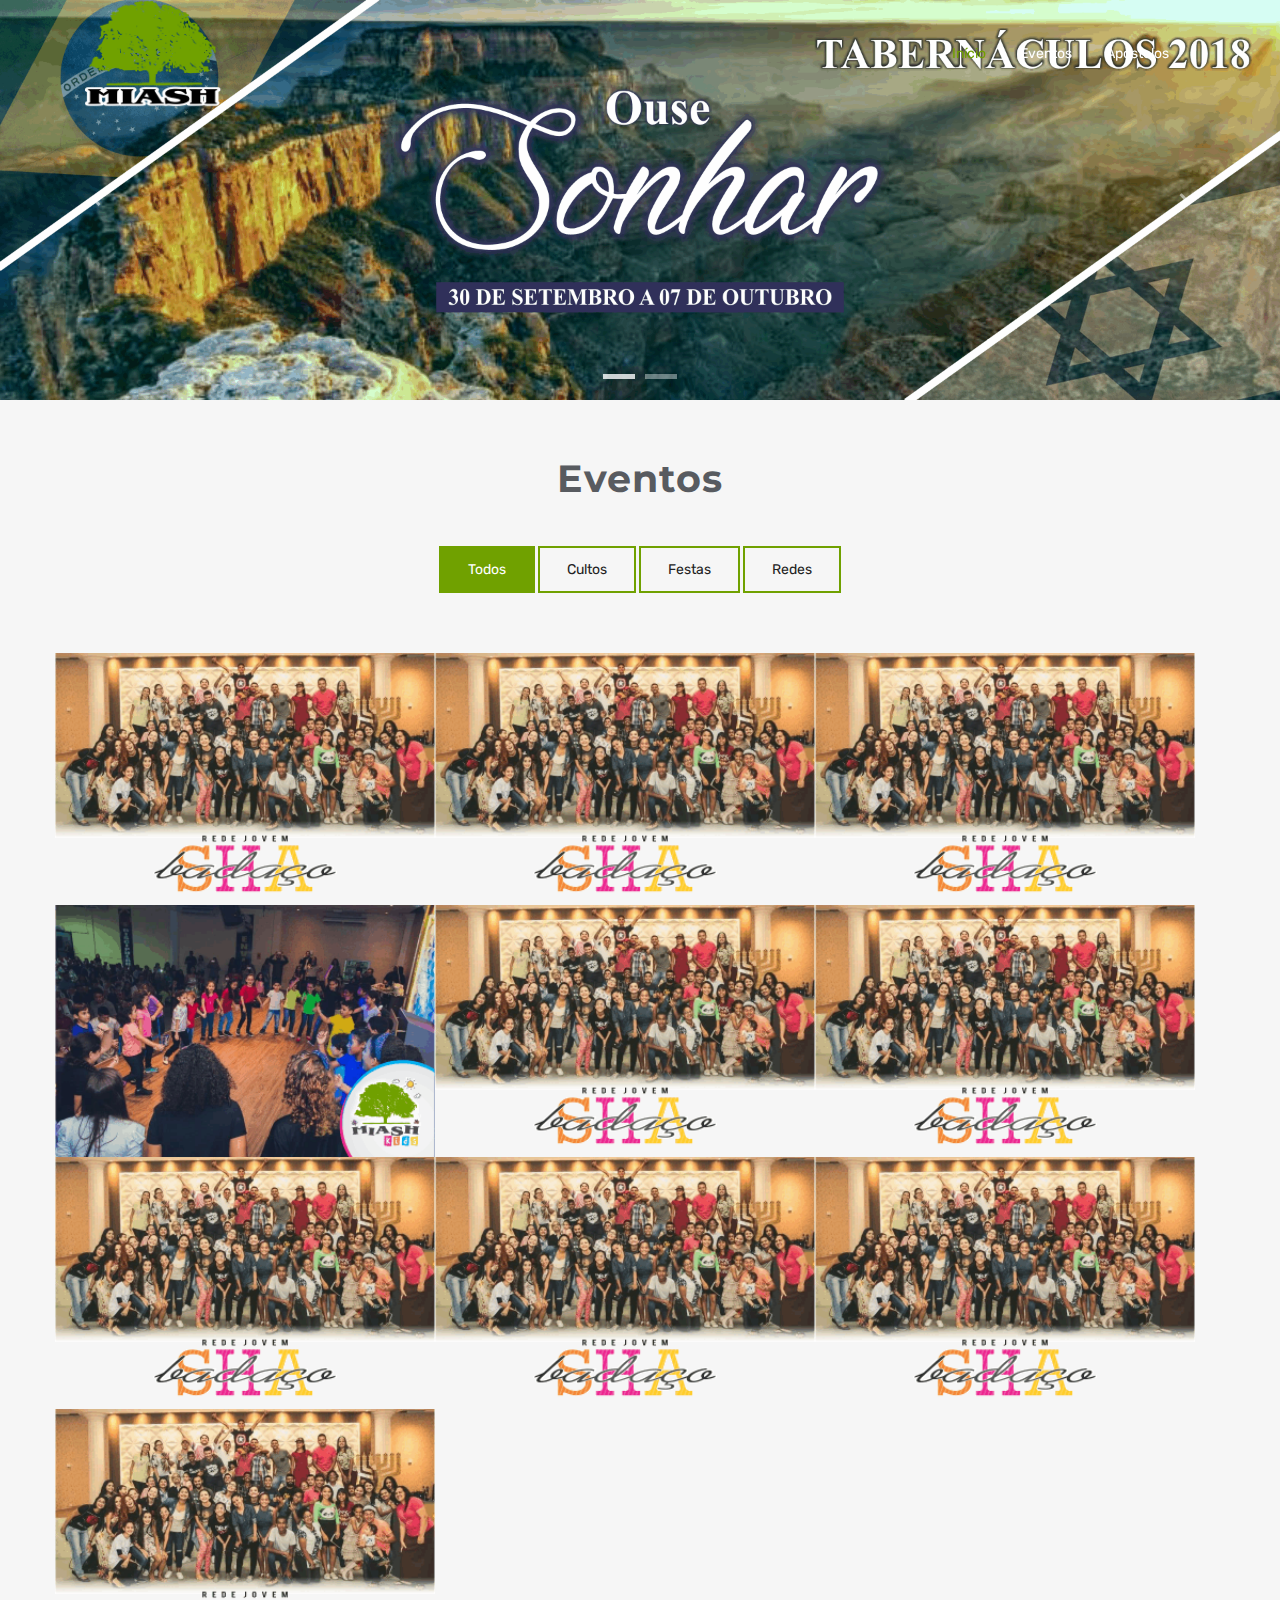
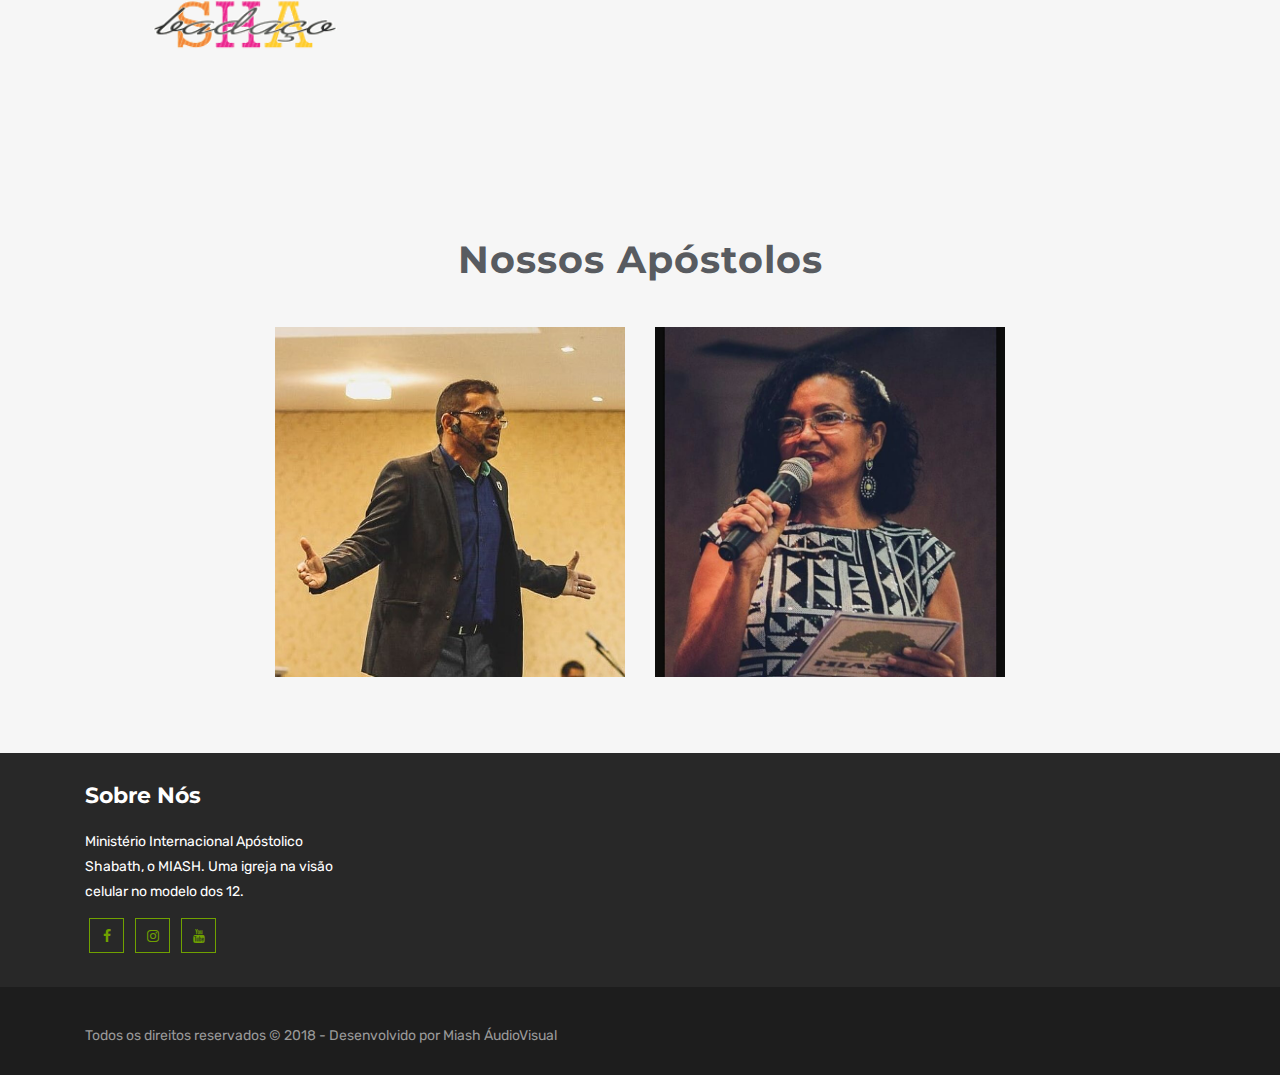
==== commit 56dc3889: "Replicando fotos para preencher a grid de eventos temporariamente" ====
--- a/index.html
+++ b/index.html
@@ -390,7 +390,7 @@
             <div class="col-lg-4 col-md-6 col-xs-12 mix culto">
               <div class="portfolio-item">
                 <div class="portfolio-img">
-                  <img src="img/portfolio/img1.jpg" alt="" />
+                  <img src="img/portfolio/shabadaco.png" alt="" />
                 </div>
                 <div class="portfoli-content">
                   <div class="sup-desc-wrap">
@@ -413,7 +413,7 @@
             <div class="col-lg-4 col-md-6 col-xs-12 mix culto rede">
               <div class="portfolio-item">
                 <div class="portfolio-img">
-                  <img src="img/portfolio/img1.jpg" alt="" />
+                  <img src="img/portfolio/shabadaco.png" alt="" />
                 </div>
                 <div class="portfoli-content">
                   <div class="sup-desc-wrap">
@@ -436,7 +436,7 @@
             <div class="col-lg-4 col-md-6 col-xs-12 mix culto rede">
               <div class="portfolio-item">
                 <div class="portfolio-img">
-                  <img src="img/portfolio/img1.jpg" alt="" />
+                  <img src="img/portfolio/shabadaco.png" alt="" />
                 </div>
                 <div class="portfoli-content">
                   <div class="sup-desc-wrap">
@@ -459,7 +459,7 @@
             <div class="col-lg-4 col-md-6 col-xs-12 mix culto rede">
               <div class="portfolio-item">
                 <div class="portfolio-img">
-                  <img src="img/portfolio/img1.jpg" alt="" />
+                  <img src="img/portfolio/kids.png" alt="" />
                 </div>
                 <div class="portfoli-content">
                   <div class="sup-desc-wrap">
@@ -479,10 +479,10 @@
                 </div>
               </div>
             </div>
-            <div class="col-lg-4 col-md-6 col-xs-12 mix culto">
+            <div class="col-lg-4 col-md-6 col-xs-12 mix festa">
               <div class="portfolio-item">
                 <div class="portfolio-img">
-                  <img src="img/portfolio/img1.jpg" alt="" />
+                  <img src="img/portfolio/shabadaco.png" alt="" />
                 </div>
                 <div class="portfoli-content">
                   <div class="sup-desc-wrap">
@@ -505,7 +505,7 @@
             <div class="col-lg-4 col-md-6 col-xs-12 mix festa">
               <div class="portfolio-item">
                 <div class="portfolio-img">
-                  <img src="img/portfolio/img1.jpg" alt="" />
+                  <img src="img/portfolio/shabadaco.png" alt="" />
                 </div>
                 <div class="portfoli-content">
                   <div class="sup-desc-wrap">
@@ -528,7 +528,7 @@
             <div class="col-lg-4 col-md-6 col-xs-12 mix festa">
               <div class="portfolio-item">
                 <div class="portfolio-img">
-                  <img src="img/portfolio/img1.jpg" alt="" />
+                  <img src="img/portfolio/shabadaco.png" alt="" />
                 </div>
                 <div class="portfoli-content">
                   <div class="sup-desc-wrap">
@@ -551,7 +551,7 @@
             <div class="col-lg-4 col-md-6 col-xs-12 mix festa">
               <div class="portfolio-item">
                 <div class="portfolio-img">
-                  <img src="img/portfolio/img1.jpg" alt="" />
+                  <img src="img/portfolio/shabadaco.png" alt="" />
                 </div>
                 <div class="portfoli-content">
                   <div class="sup-desc-wrap">
@@ -574,7 +574,7 @@
             <div class="col-lg-4 col-md-6 col-xs-12 mix festa">
               <div class="portfolio-item">
                 <div class="portfolio-img">
-                  <img src="img/portfolio/img1.jpg" alt="" />
+                  <img src="img/portfolio/shabadaco.png" alt="" />
                 </div>
                 <div class="portfoli-content">
                   <div class="sup-desc-wrap">
@@ -597,7 +597,7 @@
             <div class="col-lg-4 col-md-6 col-xs-12 mix festa">
               <div class="portfolio-item">
                 <div class="portfolio-img">
-                  <img src="img/portfolio/img1.jpg" alt="" />
+                  <img src="img/portfolio/shabadaco.png" alt="" />
                 </div>
                 <div class="portfoli-content">
                   <div class="sup-desc-wrap">
